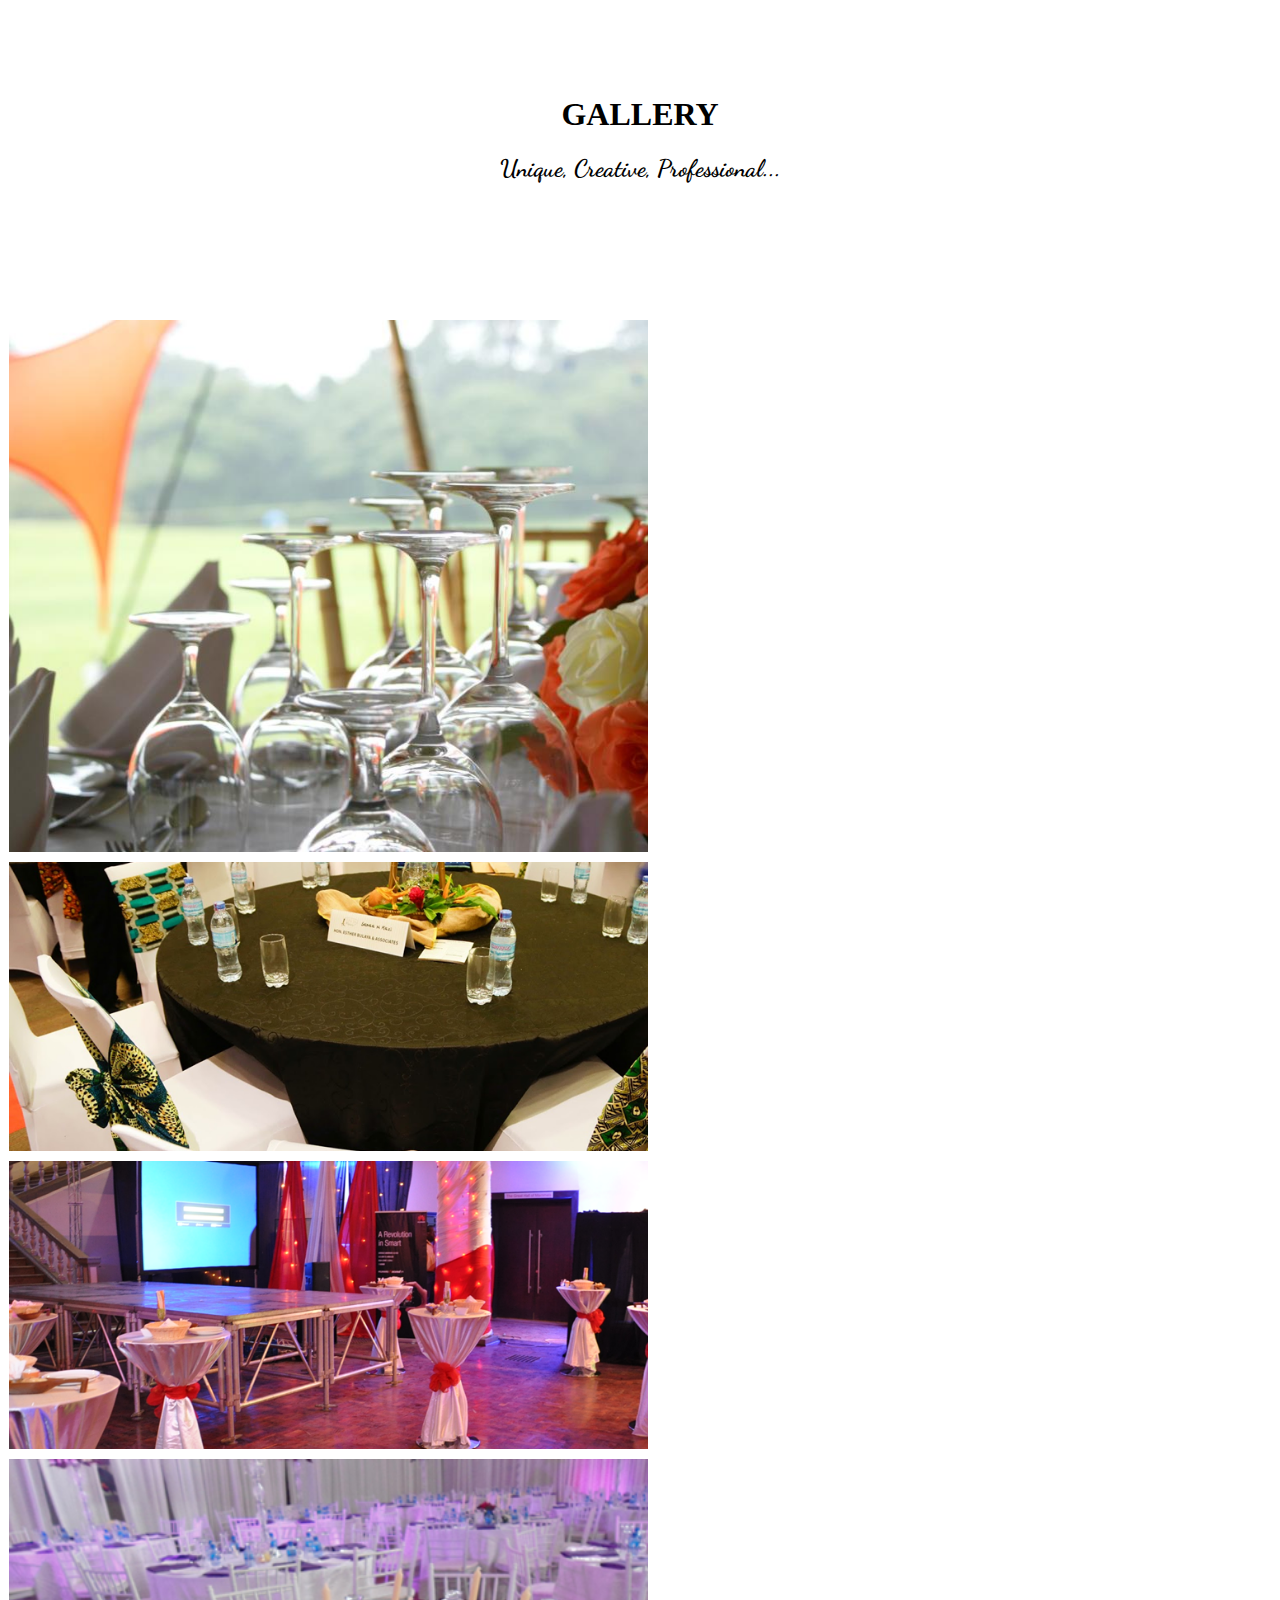
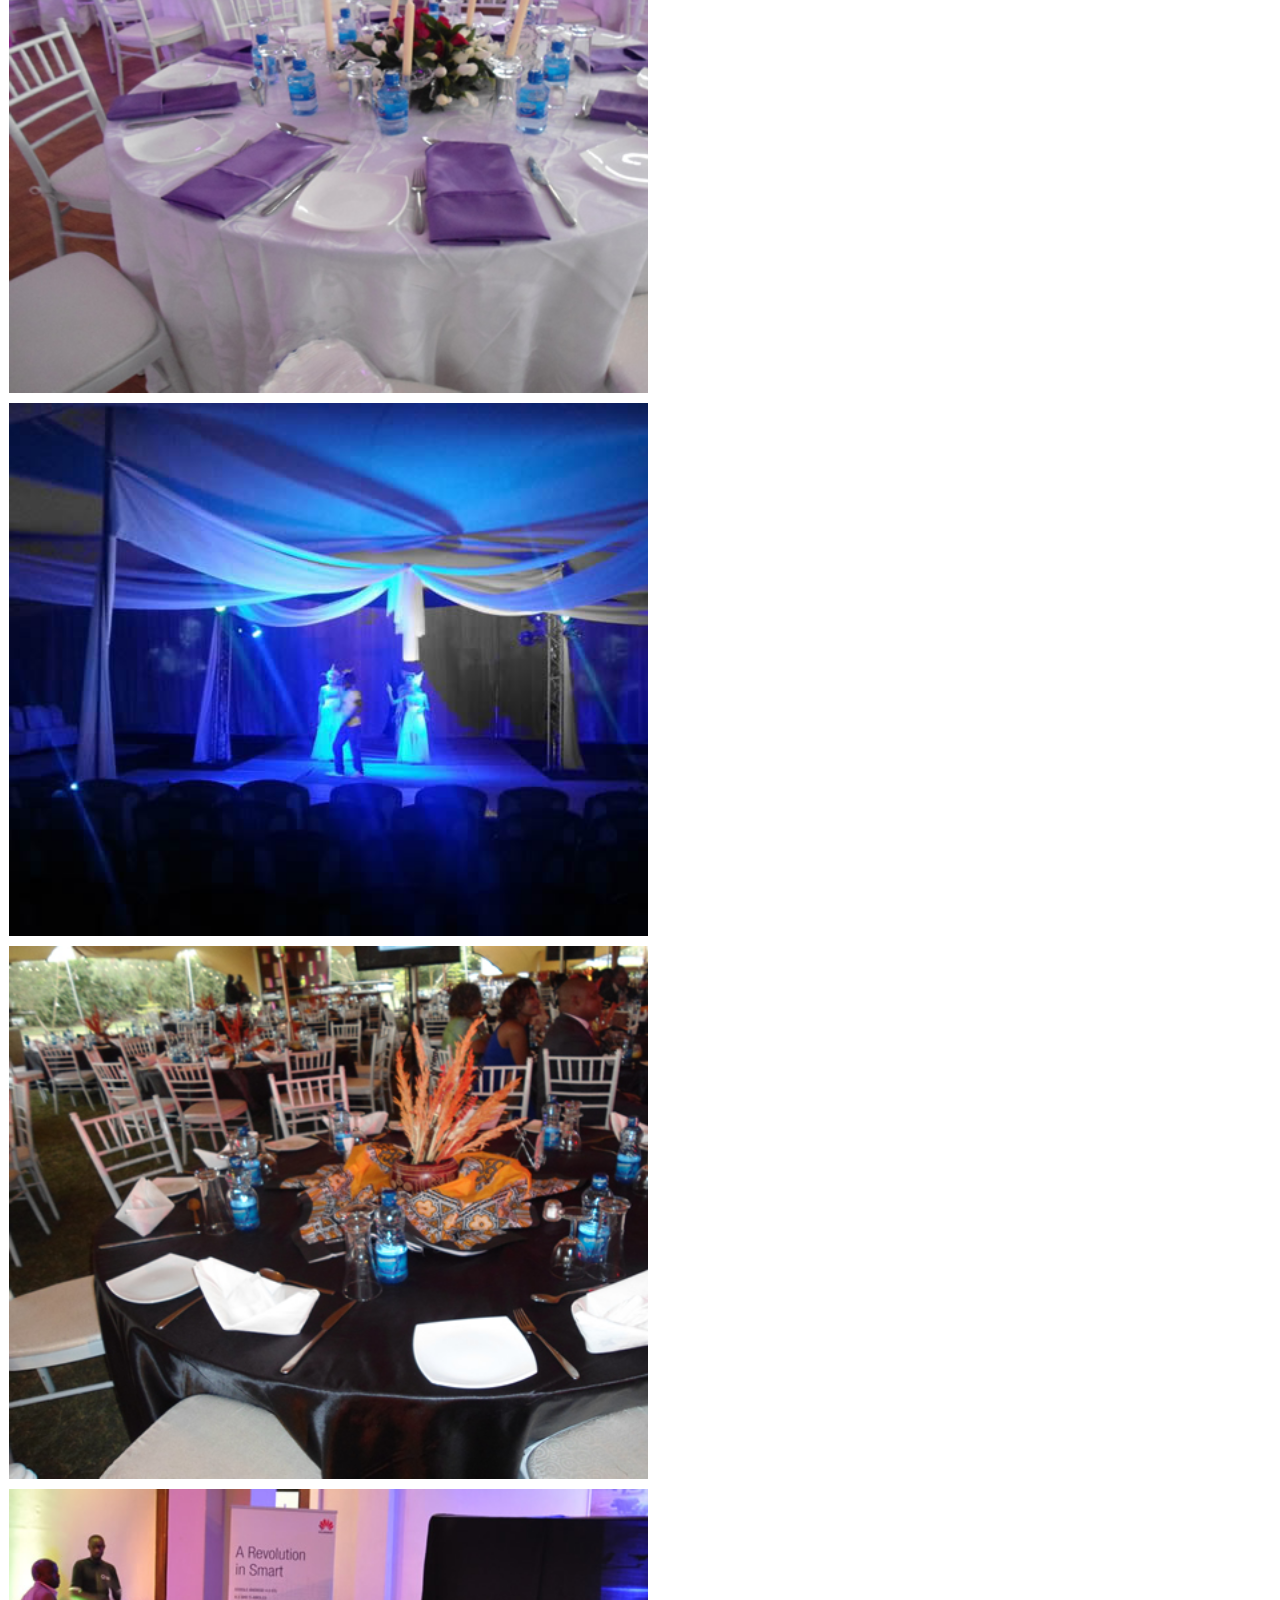
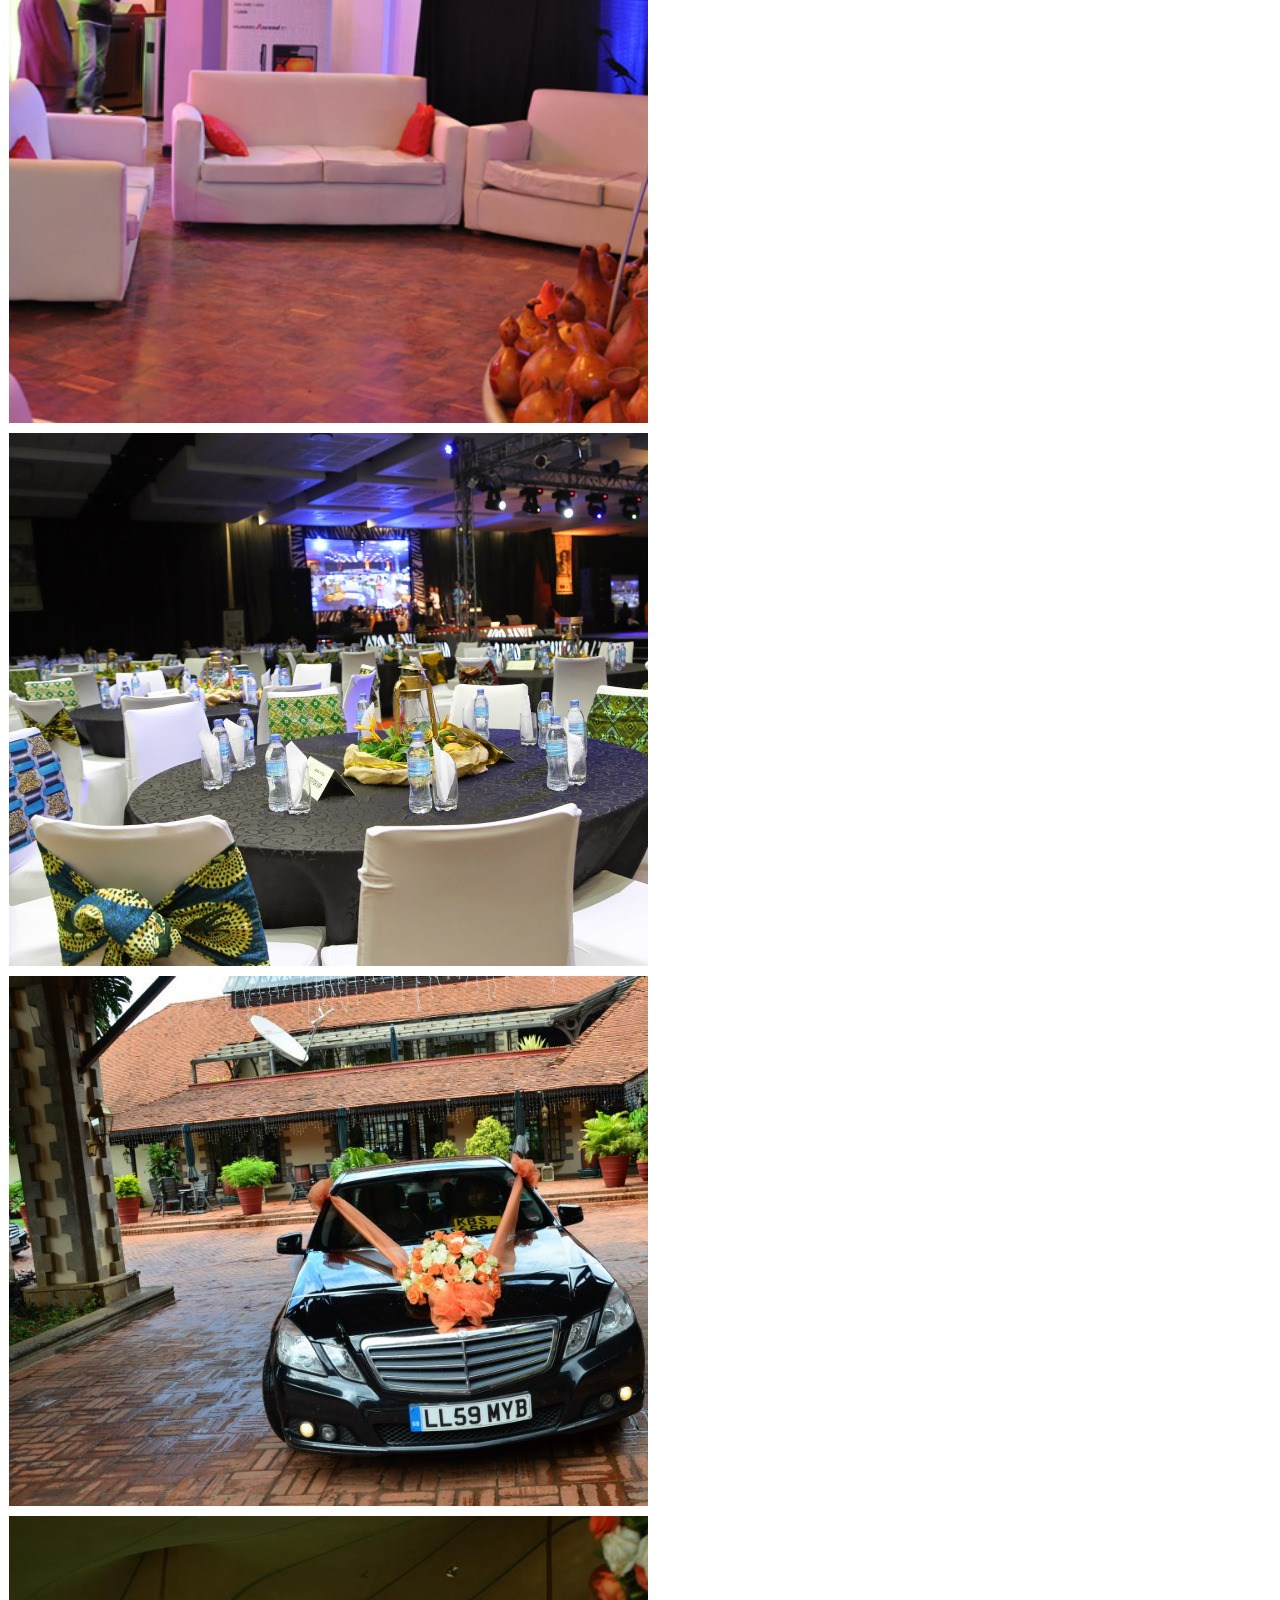
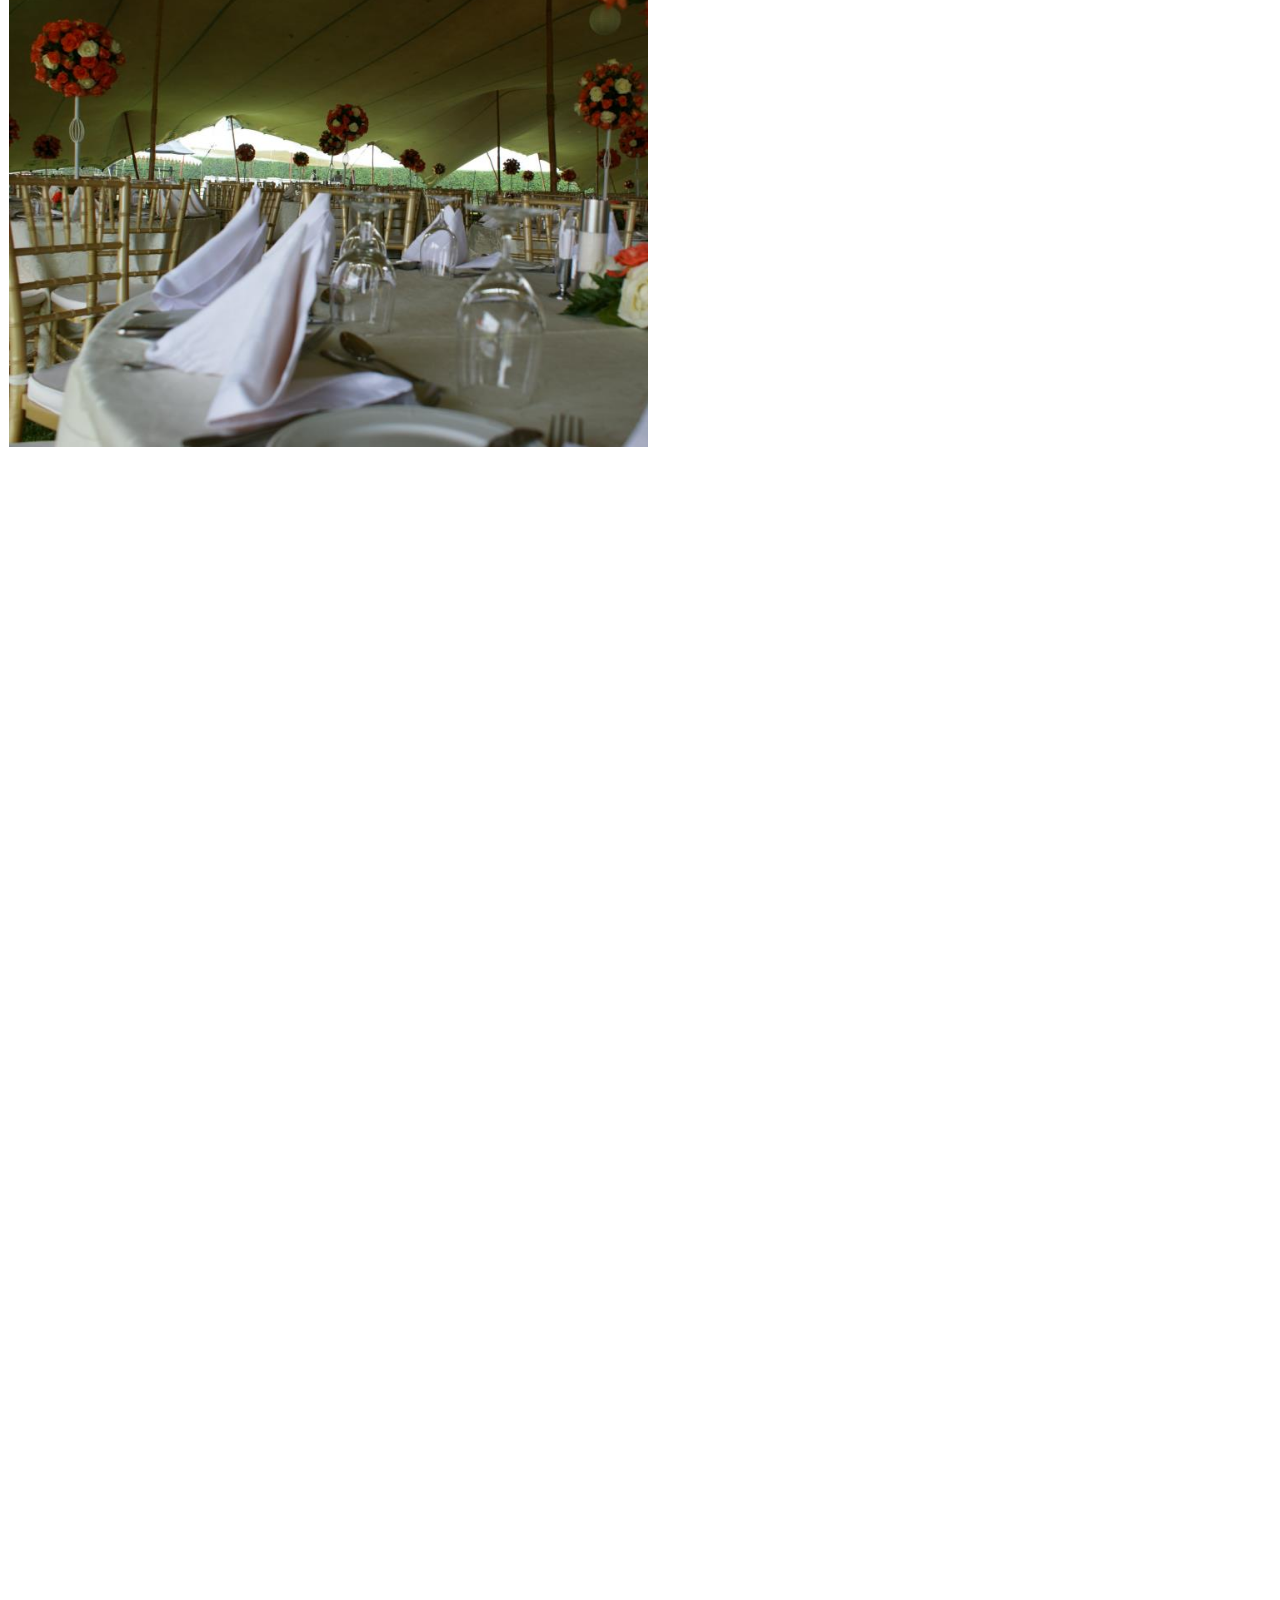
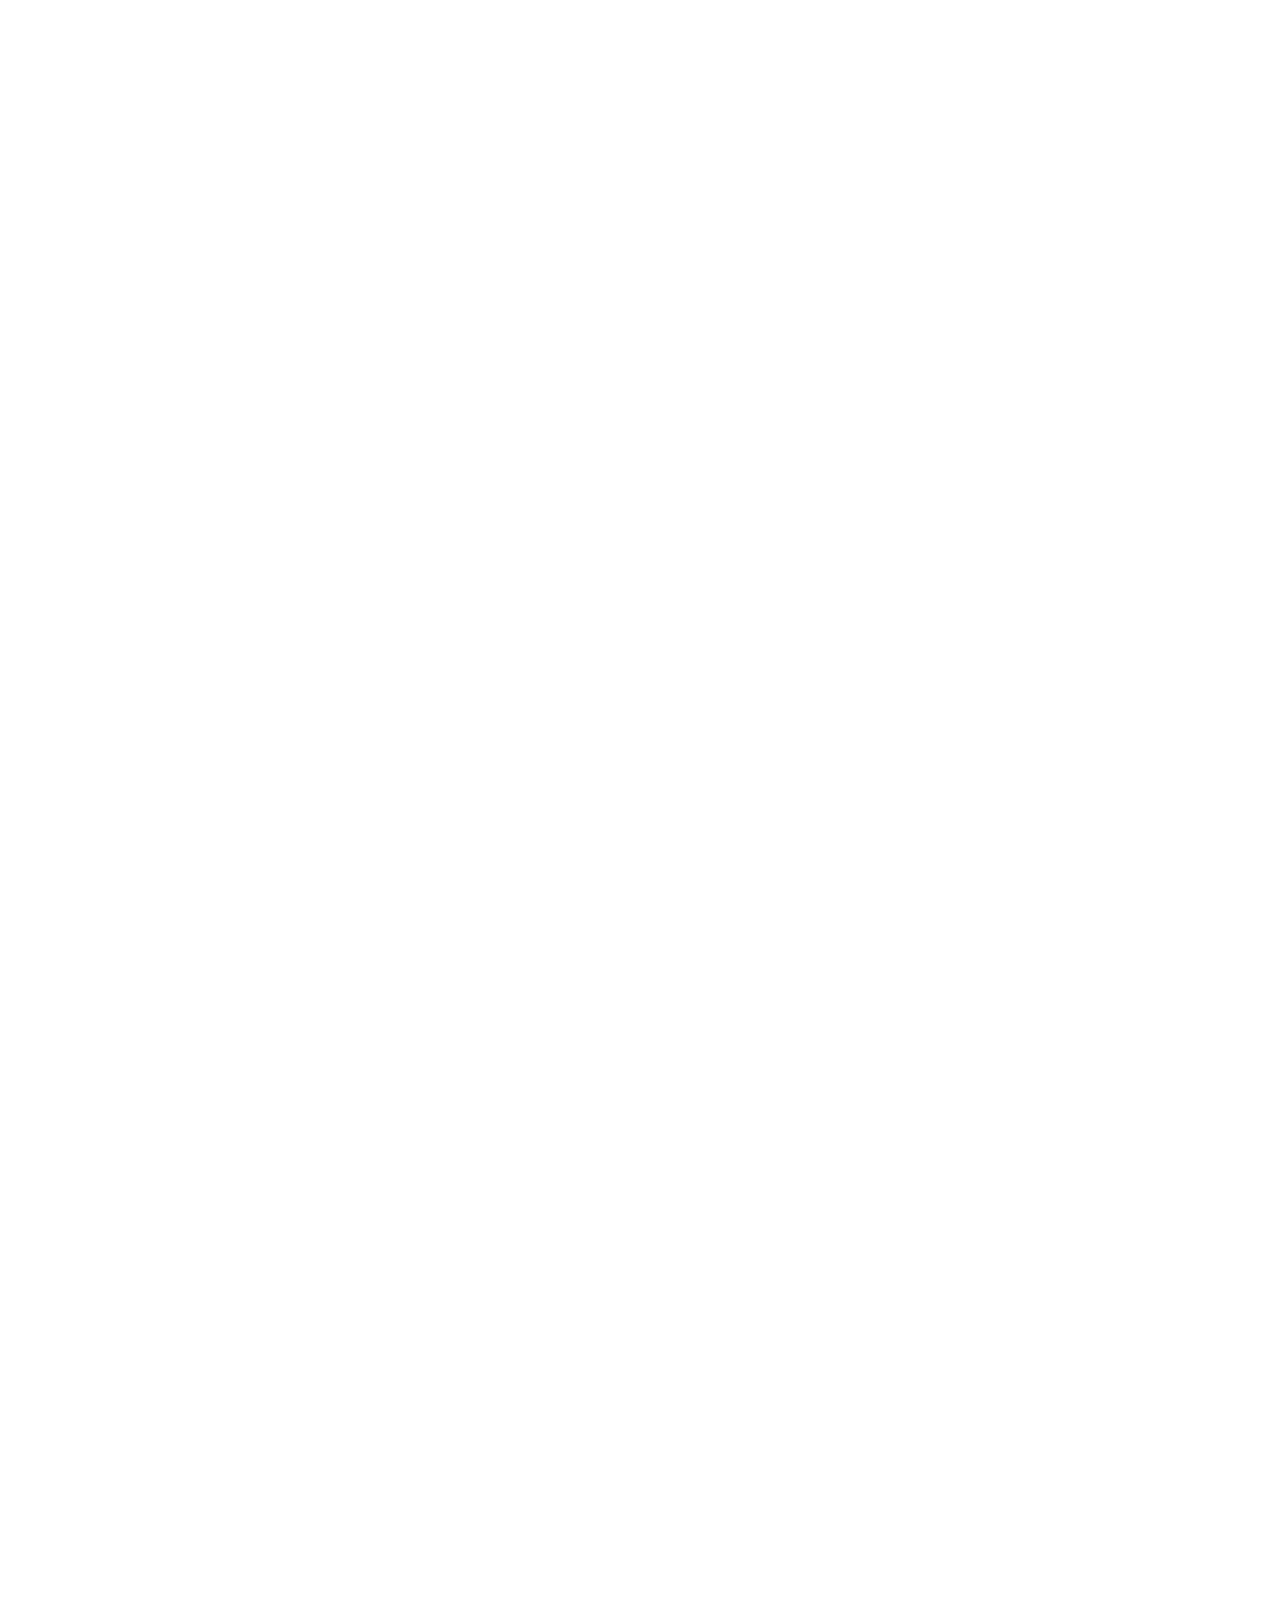
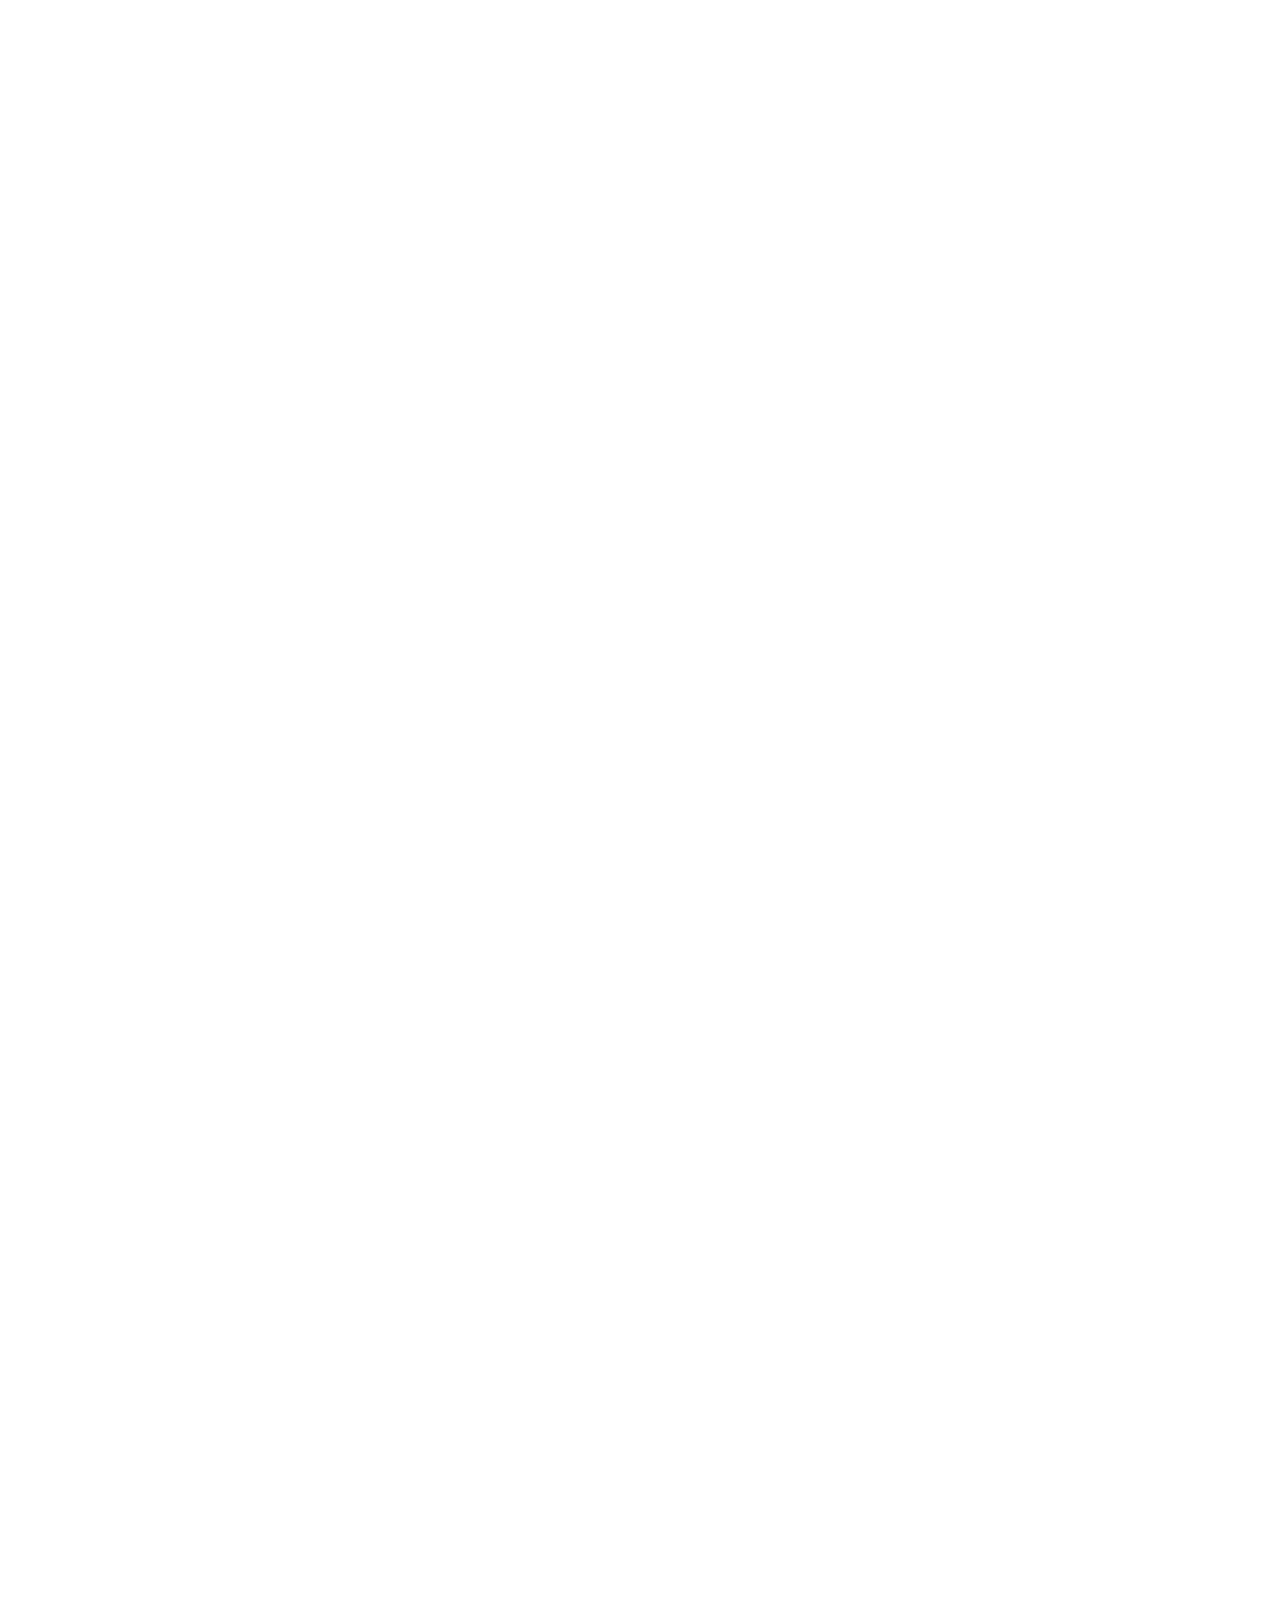
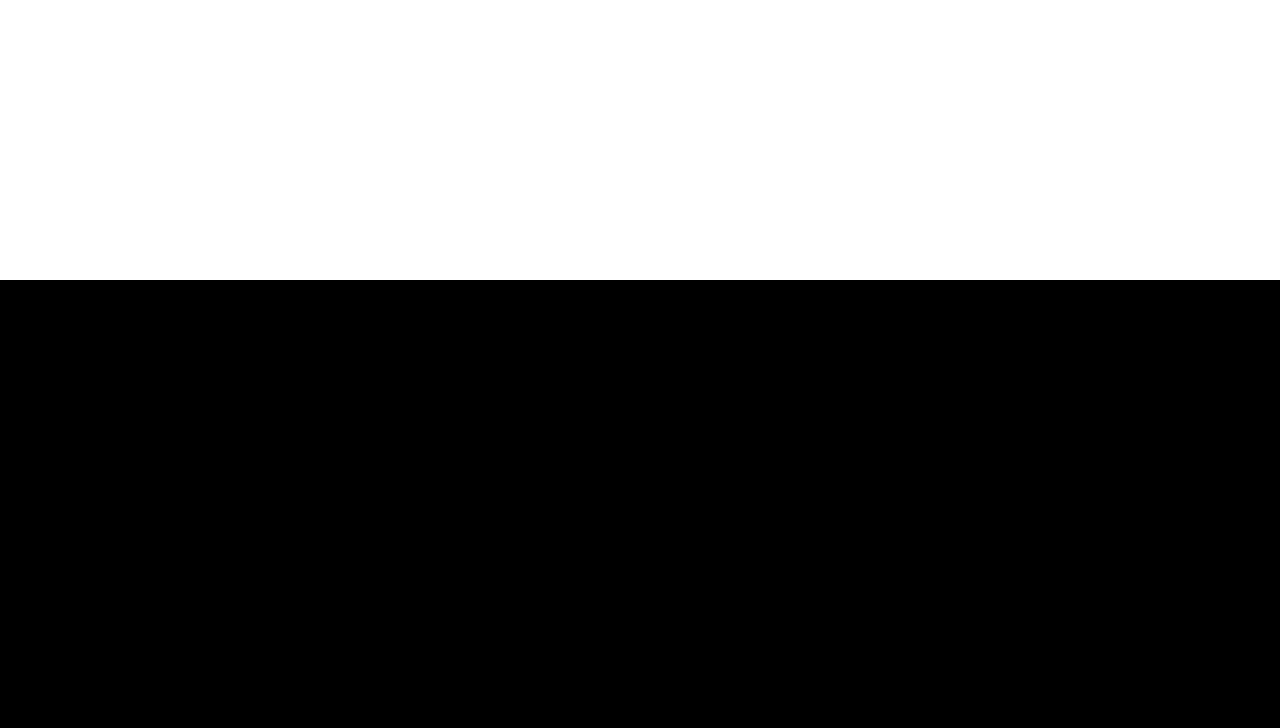
==== gallery.html @ 76fe51c3 "Updated the final website" ====
<!doctype html>
<html lang="en">

<head>
  <title>Greendot Events</title>
  <!-- Required meta tags -->
  <meta charset="utf-8">
  <meta name="viewport" content="width=device-width, initial-scale=1, shrink-to-fit=no">

  <link rel="shortcut icon" type="image/png" href="css/images/logo.png" />
  <!-- Bootstrap CSS -->
  <link rel="stylesheet" href="https://bootswatch.com/4/lux/bootstrap.min.css">
  <link rel="stylesheet" href="css/styles.css">
  <link rel="stylesheet" href="aos-master/dist/aos.css" />
  <link rel="stylesheet" href="css/animate.css">
  <link href="https://fonts.googleapis.com/css?family=Dancing+Script" rel="stylesheet">
  <link rel="stylesheet" href="css/dist/ekko-lightbox.css">


</head>

<body>


  <nav class="navbar navbar-dark bg-dark navbar-expand-lg navbar-dark fixed-top" id="mainNav">
      <div class="container">
        <a class="navbar-brand" href="#page-top">GREENDOT EVENTS</a>
        <button class="navbar-toggler navbar-toggler-right" type="button" data-toggle="collapse" data-target="#navbarResponsive" aria-controls="navbarResponsive" aria-expanded="false" aria-label="Toggle navigation">
          Menu
          <i class="fa fa-bars"></i>
        </button>
        <div class="collapse navbar-collapse" id="navbarResponsive">
          <ul class="navbar-nav text-uppercase ml-auto">
            <li class="nav-item">
              <a class="nav-link js-scroll-trigger" href="index.html">Home</a>
            </li>
            <li class="nav-item">
              <a class="nav-link js-scroll-trigger" href="services.html">Services</a>
            </li>
            <li class="nav-item active">
              <a class="nav-link js-scroll-trigger" href="gallery.html">Gallery</a>
            </li>
            <li class="nav-item">
              <a class="nav-link js-scroll-trigger" href="#contactinfo">Contact</a>
            </li>
          </ul>
        </div>
      </div>
    </nav>


  <!-- Use any element to open/show the overlay navigation menu -->



  <div id="gallery">
    <div class="container-fluid">
      <div class="row">
        <div class="col-md-12">
          <h1 class="display-3">GALLERY</h1>
          <h2 data-aos="fade-up" data-aos-duration="1500" class="subheading"><b>Unique, Creative, Professional...</b></h2>
        </div>

      </div>
      <div class="row">
        <div class="column" data-aos="fade-up-right" data-aos-duration="1100">
          <img src="css/images/q.jpg" data-remote="css/images/q.jpg" data-toggle="lightbox" data-gallery="mixedgallery">
          <img src="css/images/2.png" data-remote="css/images/2.png" data-toggle="lightbox" data-gallery="mixedgallery">
          <img src="css/images/3.png" data-remote="css/images/3.png" data-toggle="lightbox" data-gallery="mixedgallery">
          <img src="css/images/x.jpg" data-remote="css/images/x.jpg" data-toggle="lightbox" data-gallery="mixedgallery">
          <img src="css/images/f.jpg" data-remote="css/images/f.jpg" data-toggle="lightbox" data-gallery="mixedgallery">
          <img src="css/images/y.jpg" data-remote="css/images/y.jpg" data-toggle="lightbox" data-gallery="mixedgallery">
          <img src="css/images/z.jpg" data-remote="css/images/z.jpg" data-toggle="lightbox" data-gallery="mixedgallery">
          <img src="css/images/leso.jpg" data-remote="css/images/leso.jpg" data-toggle="lightbox" data-gallery="mixedgallery">
          <img src="css/images/r.jpg" data-remote="css/images/r.jpg" data-toggle="lightbox" data-gallery="mixedgallery">
          <img src="css/images/v.jpg" data-remote="css/images/v.jpg" data-toggle="lightbox" data-gallery="mixedgallery">
        </div>


        <div class="column" data-aos="fade-up-left" data-aos-duration="1100">
          <img src="css/images/4.png" data-remote="css/images/4.png" data-toggle="lightbox" data-gallery="mixedgallery">
          <img src="css/images/back4.jpg" data-remote="css/images/back4.jpg" data-toggle="lightbox" data-gallery="mixedgallery">
          <img src="css/images/o.jpg" class="" data-remote="css/images/o.jpg" data-toggle="lightbox" data-gallery="mixedgallery">
          <img src="css/images/g.jpg" class="" data-remote="css/images/g.jpg" data-toggle="lightbox" data-gallery="mixedgallery">
          <img src="css/images/j.jpg" data-remote="css/images/j.jpg" data-toggle="lightbox" data-gallery="mixedgallery"> <img src="css/images/w.jpg" alt="" class="" data-remote="css/images/w.jpg" data-toggle="lightbox" data-gallery="mixedgallery">
          <img src="css/images/d.jpg" class="" data-remote="css/images/d.jpg" data-toggle="lightbox" data-gallery="mixedgallery">
          <img src="css/images/p.jpg" alt="" class="" data-remote="css/images/p.jpg" data-toggle="lightbox" data-gallery="mixedgallery">
          <img src="css/images/e.jpg" data-remote="css/images/e.jpg" data-toggle="lightbox" data-gallery="mixedgallery">
        </div>
      </div>
    </div>


    <div class="container-fluid">
      <div class="row">
        <div class="col-md-12 col-sm-12 col-xs-12">
            <div class="text" id="contactinfo">
              <h3 data-aos="fade-right" data-aos-duration="1500">CONTACT US</h3>
              <div class="" data-aos="fade-up" data-aos-duration="1500">
              <p><a href="#">GREENDOTS EVENTS</a></p>
              <p>+254 732 823 375</p>
                <p>events@greendotevents.com</p>
                <p>Opposite Ngong Hills Hotel Milligram Suit 2</p>
            </div>
          </div>
        </div>
      </div>
    </div>
  </div>







  <!-- Optional JavaScript -->
  <!-- jQuery first, then Popper.js, then Bootstrap JS -->
  <script src="js/jquery-3.2.1.js"></script>
  <script src="https://cdnjs.cloudflare.com/ajax/libs/popper.js/1.12.3/umd/popper.min.js" integrity="sha384-vFJXuSJphROIrBnz7yo7oB41mKfc8JzQZiCq4NCceLEaO4IHwicKwpJf9c9IpFgh" crossorigin="anonymous"></script>
  <script src="https://maxcdn.bootstrapcdn.com/bootstrap/4.0.0-beta.2/js/bootstrap.min.js" integrity="sha384-alpBpkh1PFOepccYVYDB4do5UnbKysX5WZXm3XxPqe5iKTfUKjNkCk9SaVuEZflJ" crossorigin="anonymous"></script>
  <script src="aos-master/dist/aos.js"></script>
  <script src="css/dist/ekko-lightbox.min.js" charset="utf-8"></script>



  <script src="js/scripts.js" charset="utf-8"></script>
  <!--custom script file-->
</body>

</html>
---- css/styles.css ----
body {
  margin:0;
  background-color: white;
}
h1, h3 {
  font-weight: bold;
  color: black;
  text-align: center;
}
div{
  overflow: hidden;
  position: relative;
}


.container-fluid{
  margin: 0;
  padding: 0;
}

.subheading{
  color: #000;
  font-family: 'Dancing Script', cursive;
  text-transform: none;
  margin-bottom: 10%;
  text-align: center;
}

#home img{
  width: 30%;
  margin-bottom: 5%;
  margin-top: 5%;
}
.text{
  padding-top: 10%;
  padding-left: 10%;
  padding-right: 10%;
  margin-bottom: 5%;

}
.text p, .text a{
  color: black;
  font-family: 'Dancing Script', cursive;
  text-align: center;
  font-weight: 300;
  font-size: 20px;
  text-decoration: none;
  }

#home{
background-image: url("images/leso.jpg");
  background-size: cover;
  background-attachment: fixed;

  text-align: center;

}

#services1{
  background-image: url("images/v.jpg");
}

#gallery6{
  background-image: url("images/back3.jpg");
}
#gallery3{
  background-image: url("images/z.jpg");
}


#logos{
  background-color: white;

}

.container-fluid #contactinfo{
  background-color: black;
}

#gallery1{
  background-image: url("images/q.jpg");
}

.display-3{
  margin-top: 7.5%;
}

.companylogos{
  padding: 5% 0 5% 5%;
}
.companylogos img{
  width: 50%;
  display: block;
  margin-left: auto;
  margin-right: auto;
  margin-bottom: 2%;
  margin-top: 2.75%;
}



#contactinfo h3, #contactinfo p, #contactinfo a{
  color: white;

}
#contactinfo{
  margin-bottom: 0;
  padding-bottom: 5%;
}

.col-md-4, .col-md-6, .col-md-3, .col-md-5 , .col-md-7{
  padding: 0;
}
.demo1-bg {
  background-repeat: no-repeat;
  background-size: cover;
  background-attachment: fixed;
  background-position: center;
  height: 30.5em;
}

 .bg-dark{
  background-color: black !important;
}


/* Create four equal columns that sits next to each other */
.gallery{
  padding: 1.75%;
}
.column {
  flex: 50%;
  max-width: 50%;
  padding: 4px 4px 4px 4px;
  overflow-x: hidden;
}


.column img {
  margin: 5px;
  vertical-align: middle;
  width: 125%;
  cursor: pointer;
}

.column img:hover{
filter: grayscale(75%);
}


/* Responsive layout - makes a two column-layout instead of four columns */
@media (max-width: 800px) {
  .display-3{
    font-size: 60px;
  }

  .companylogos img{
    width: 25%;
  }
}

/* Responsive layout - makes the two columns stack on top of each other instead of next to each other */
@media (max-width: 600px) {
  body{
    overflow-x: hidden;
  }
  #home img{
    width: 60%;
  }
}
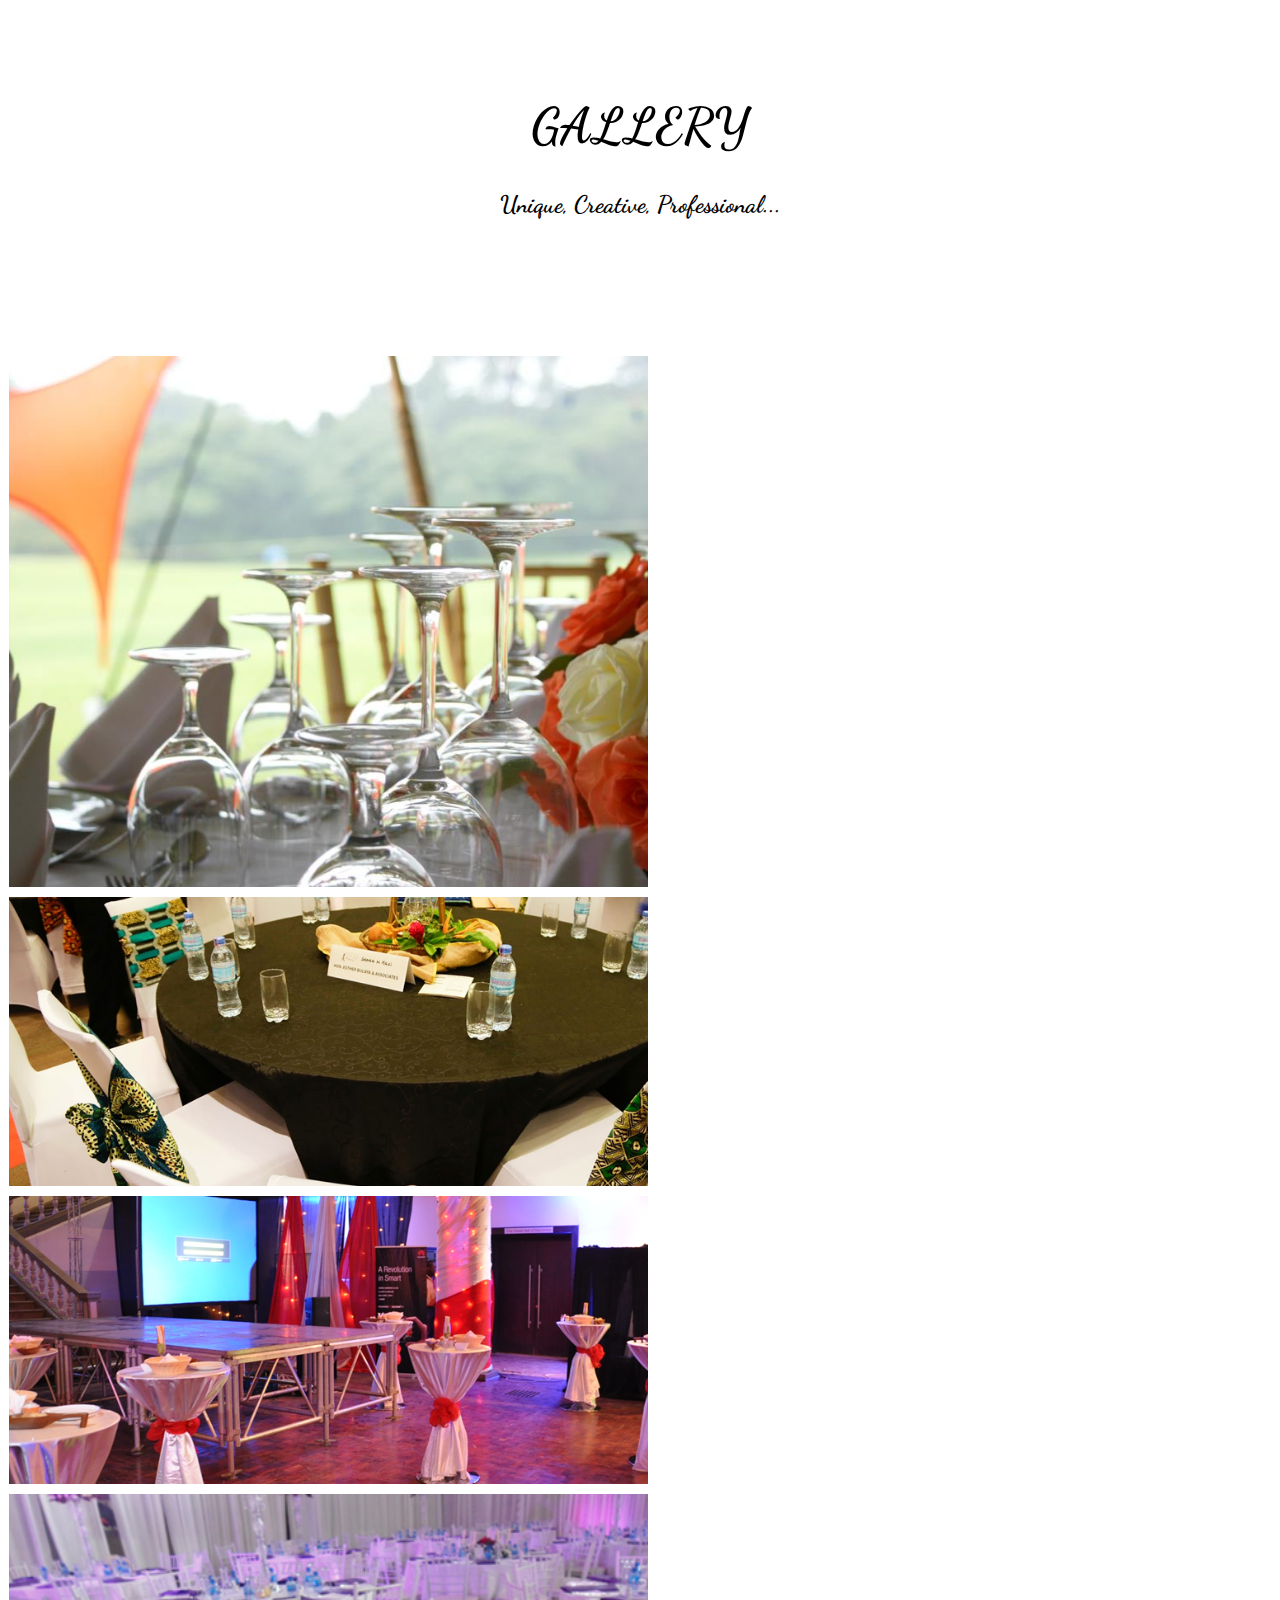
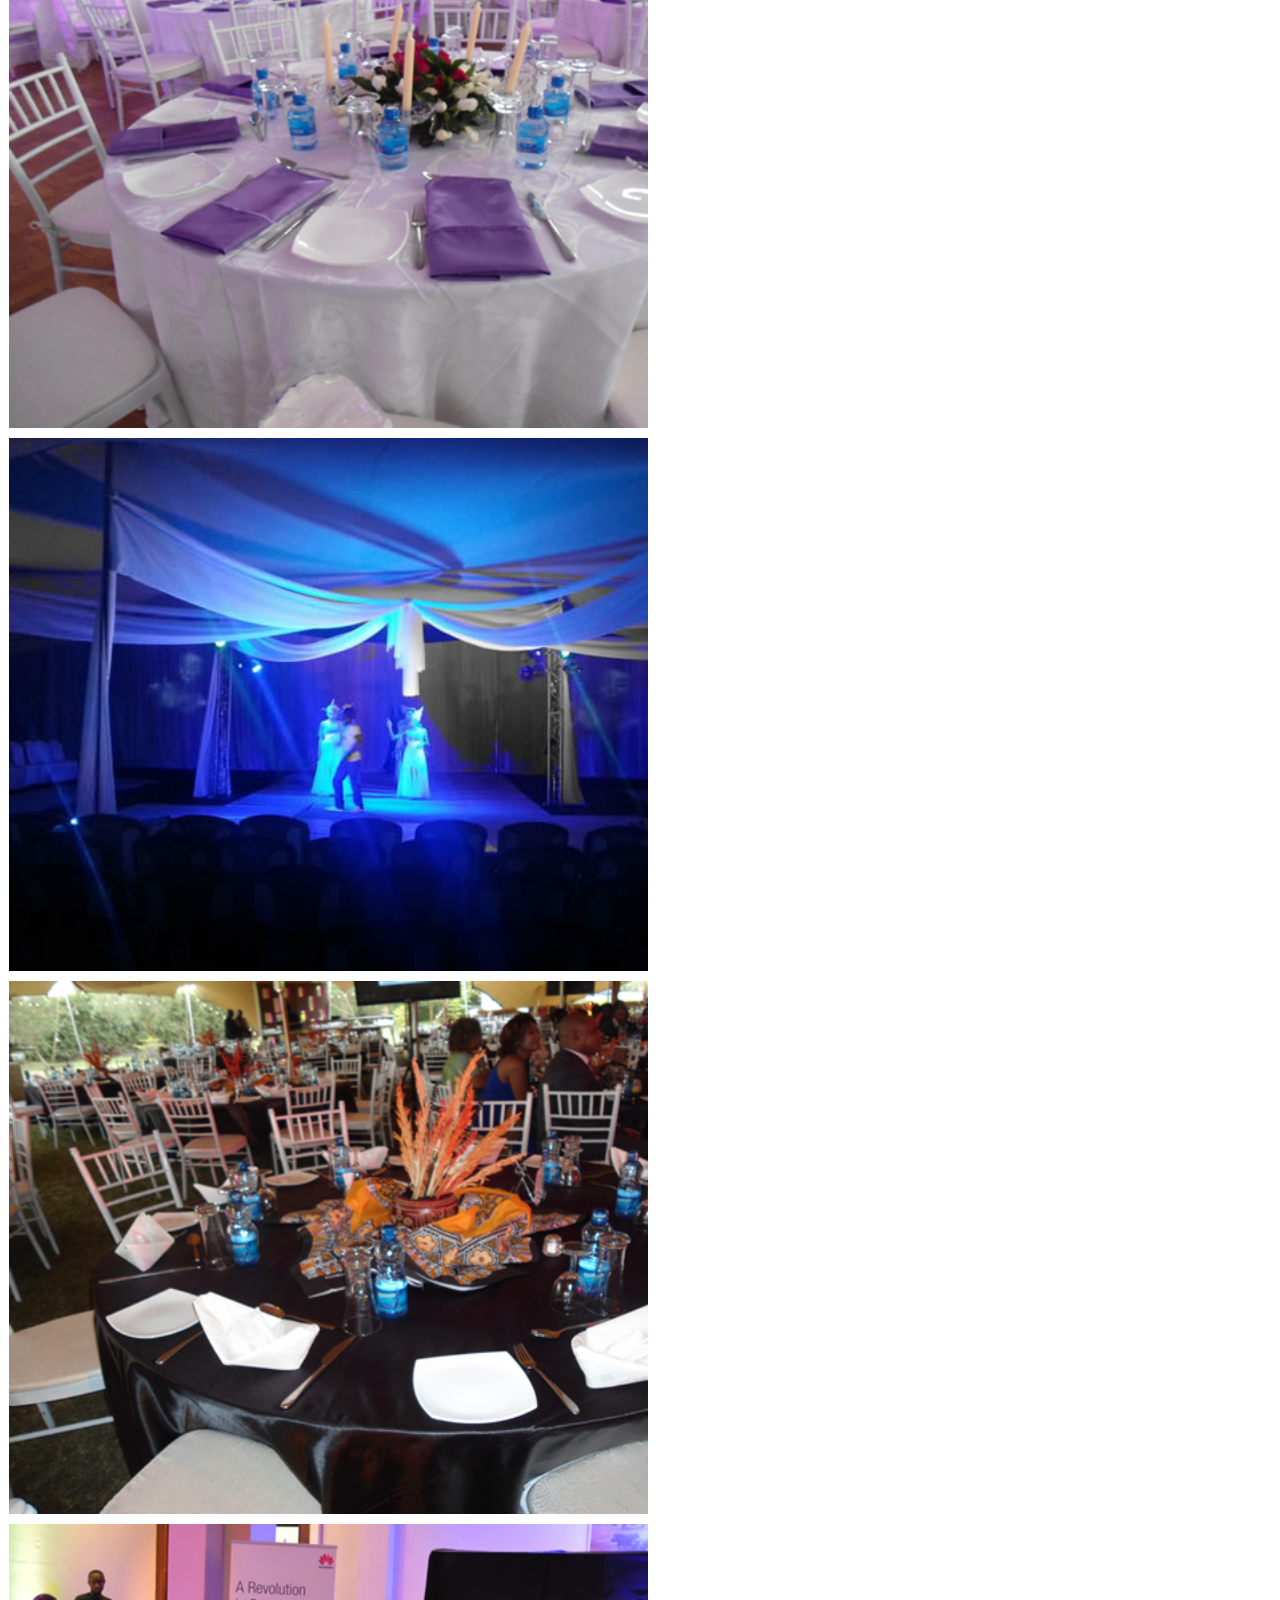
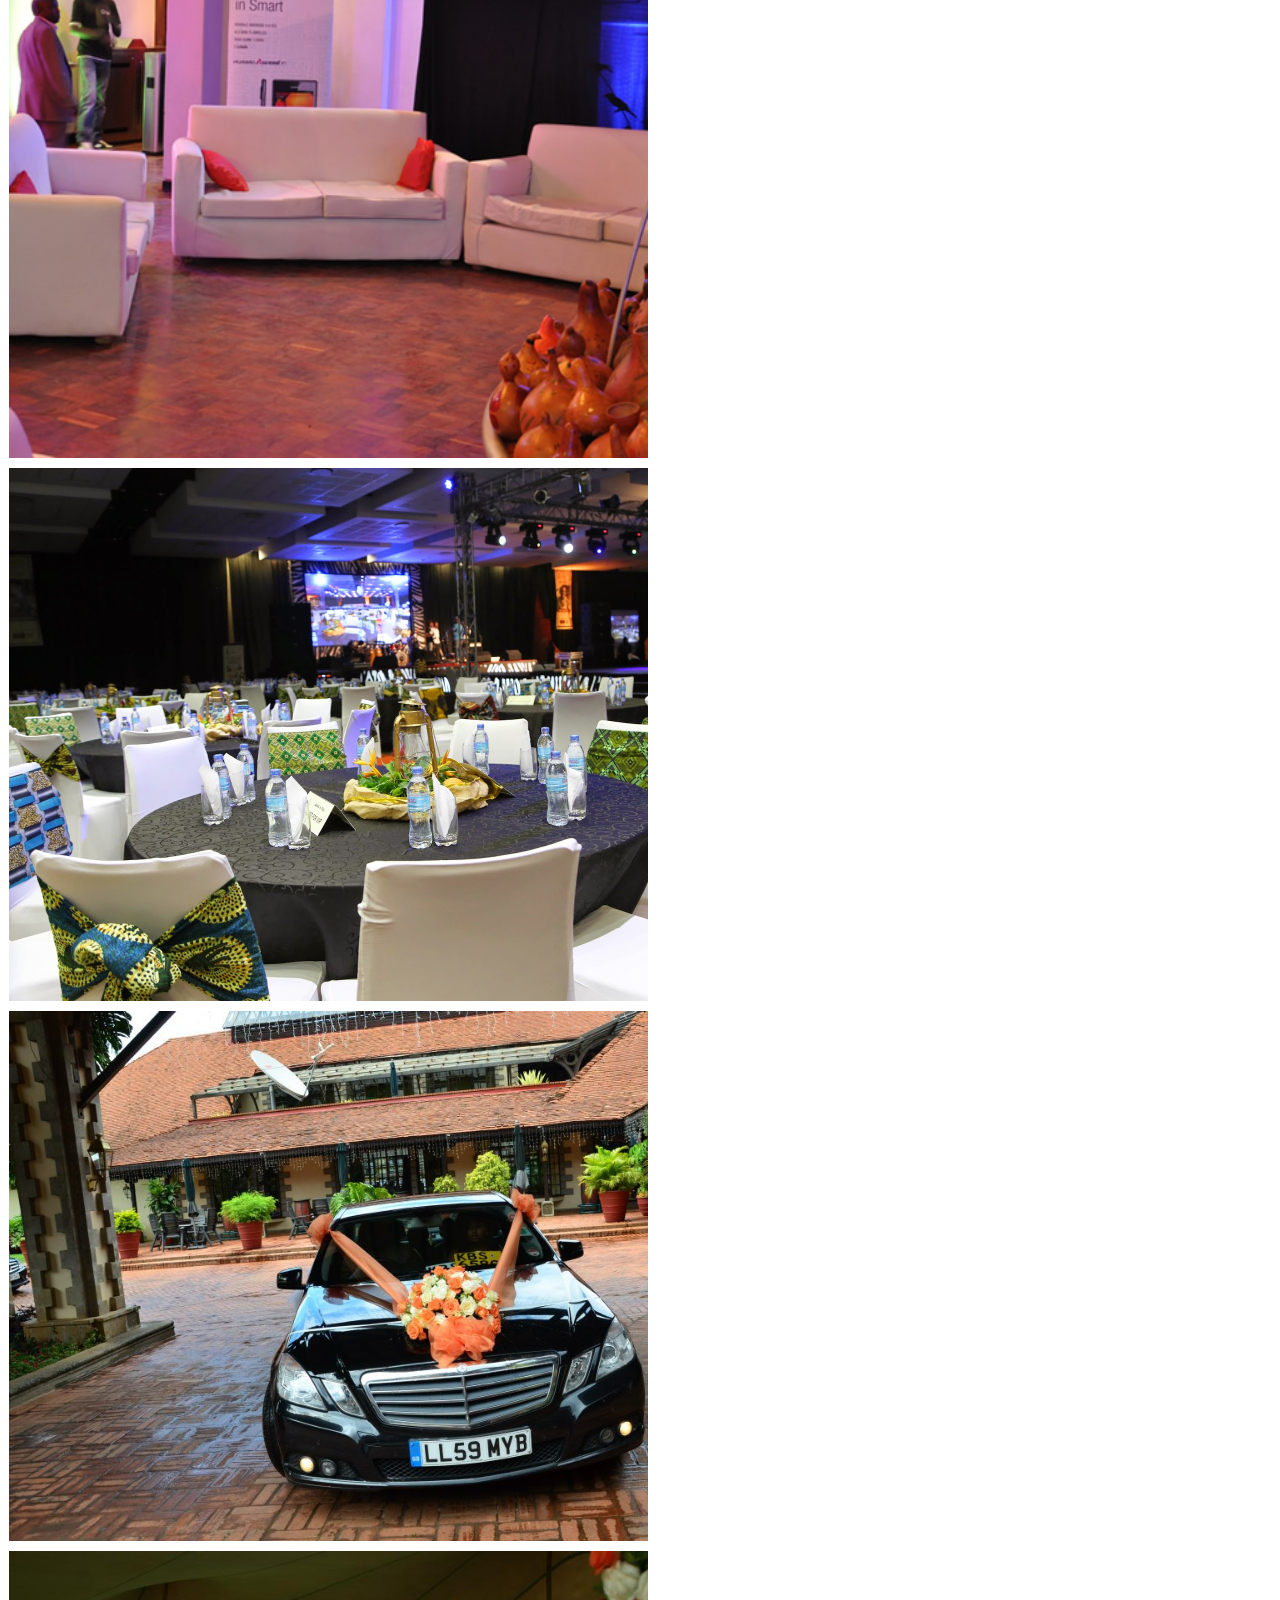
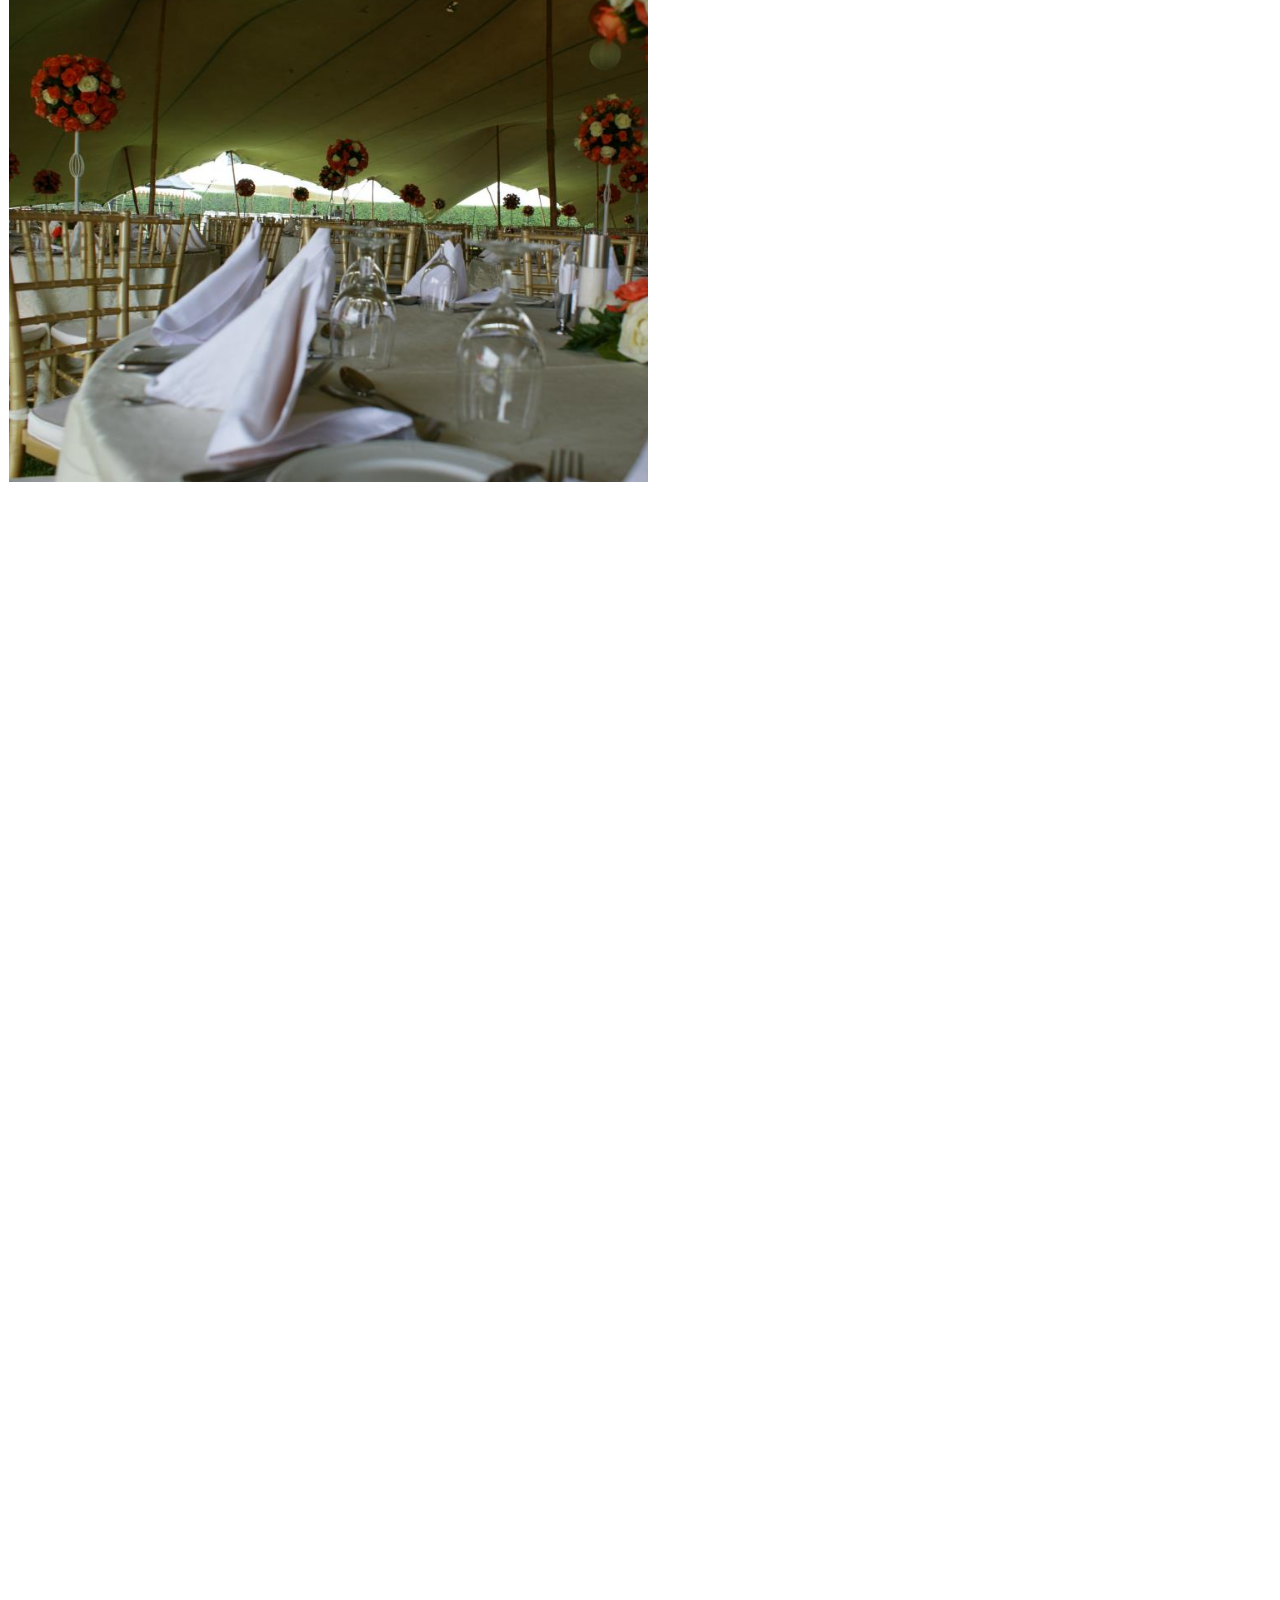
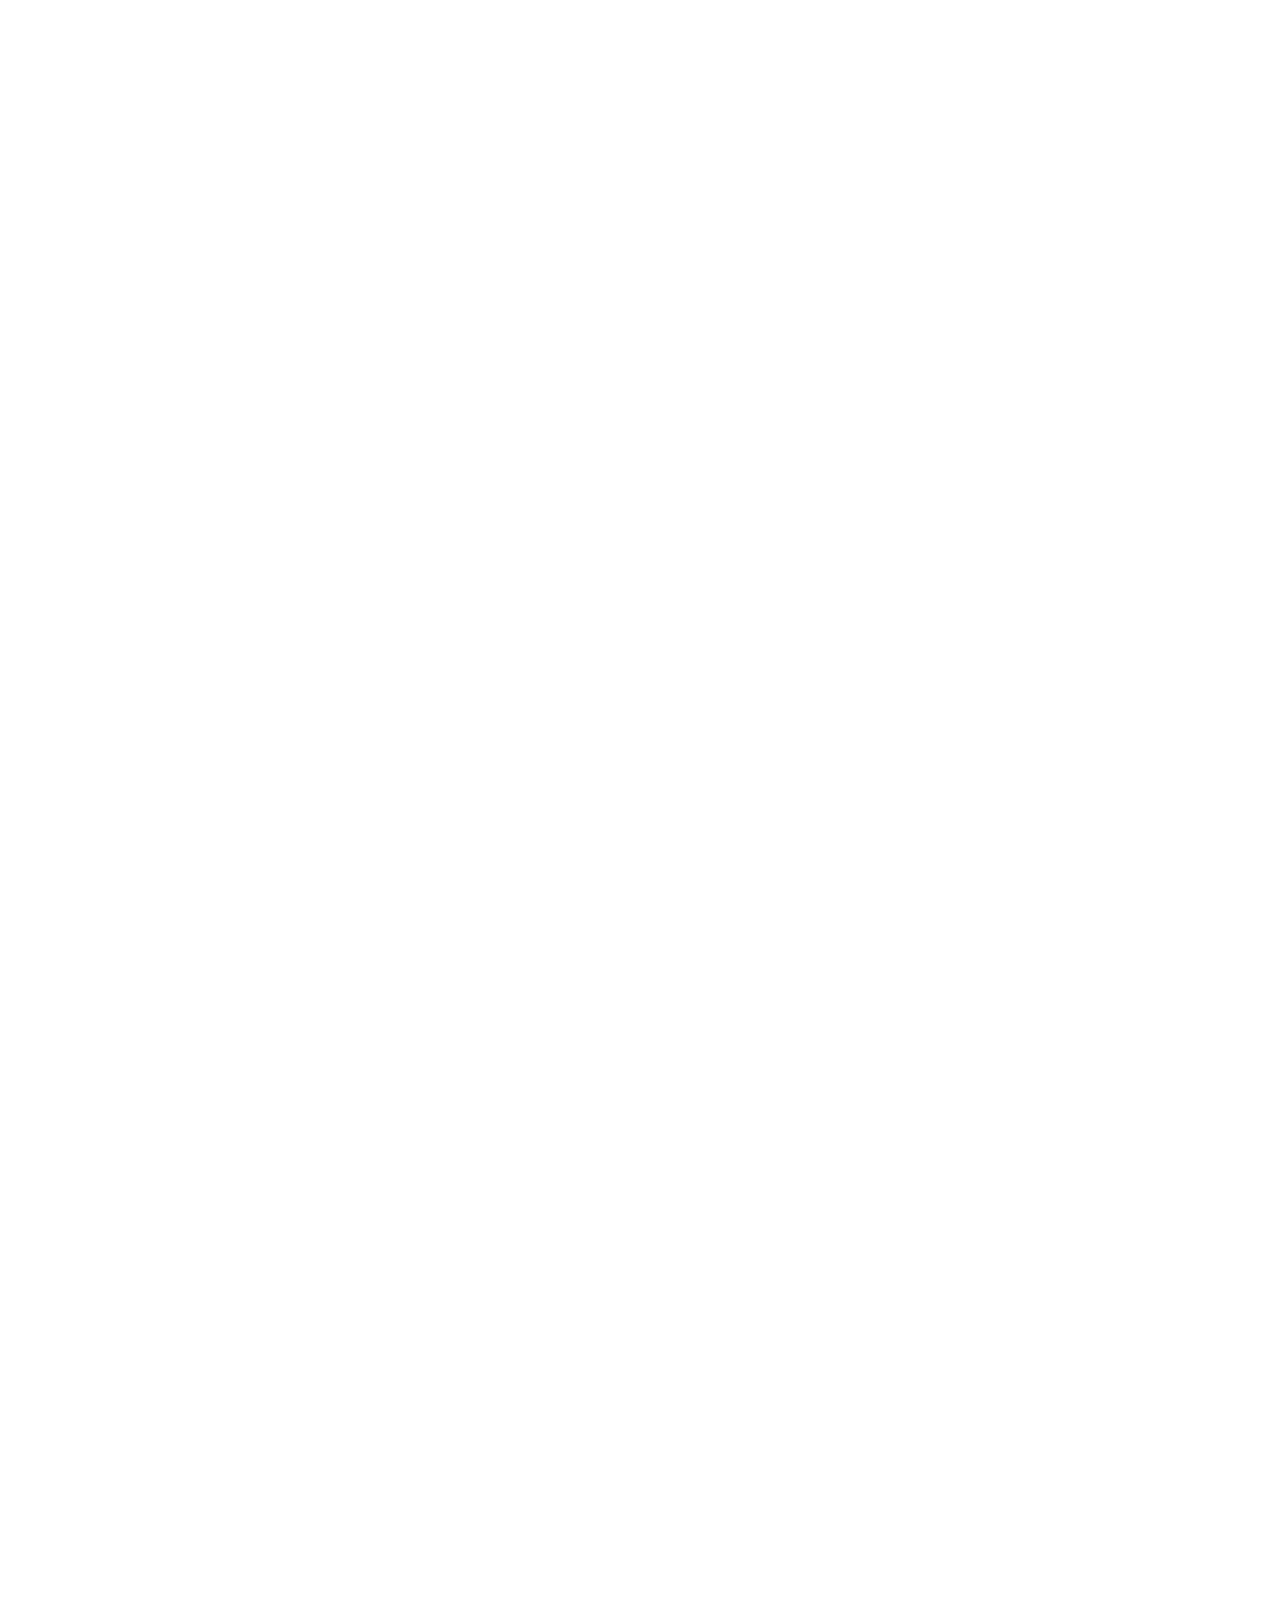
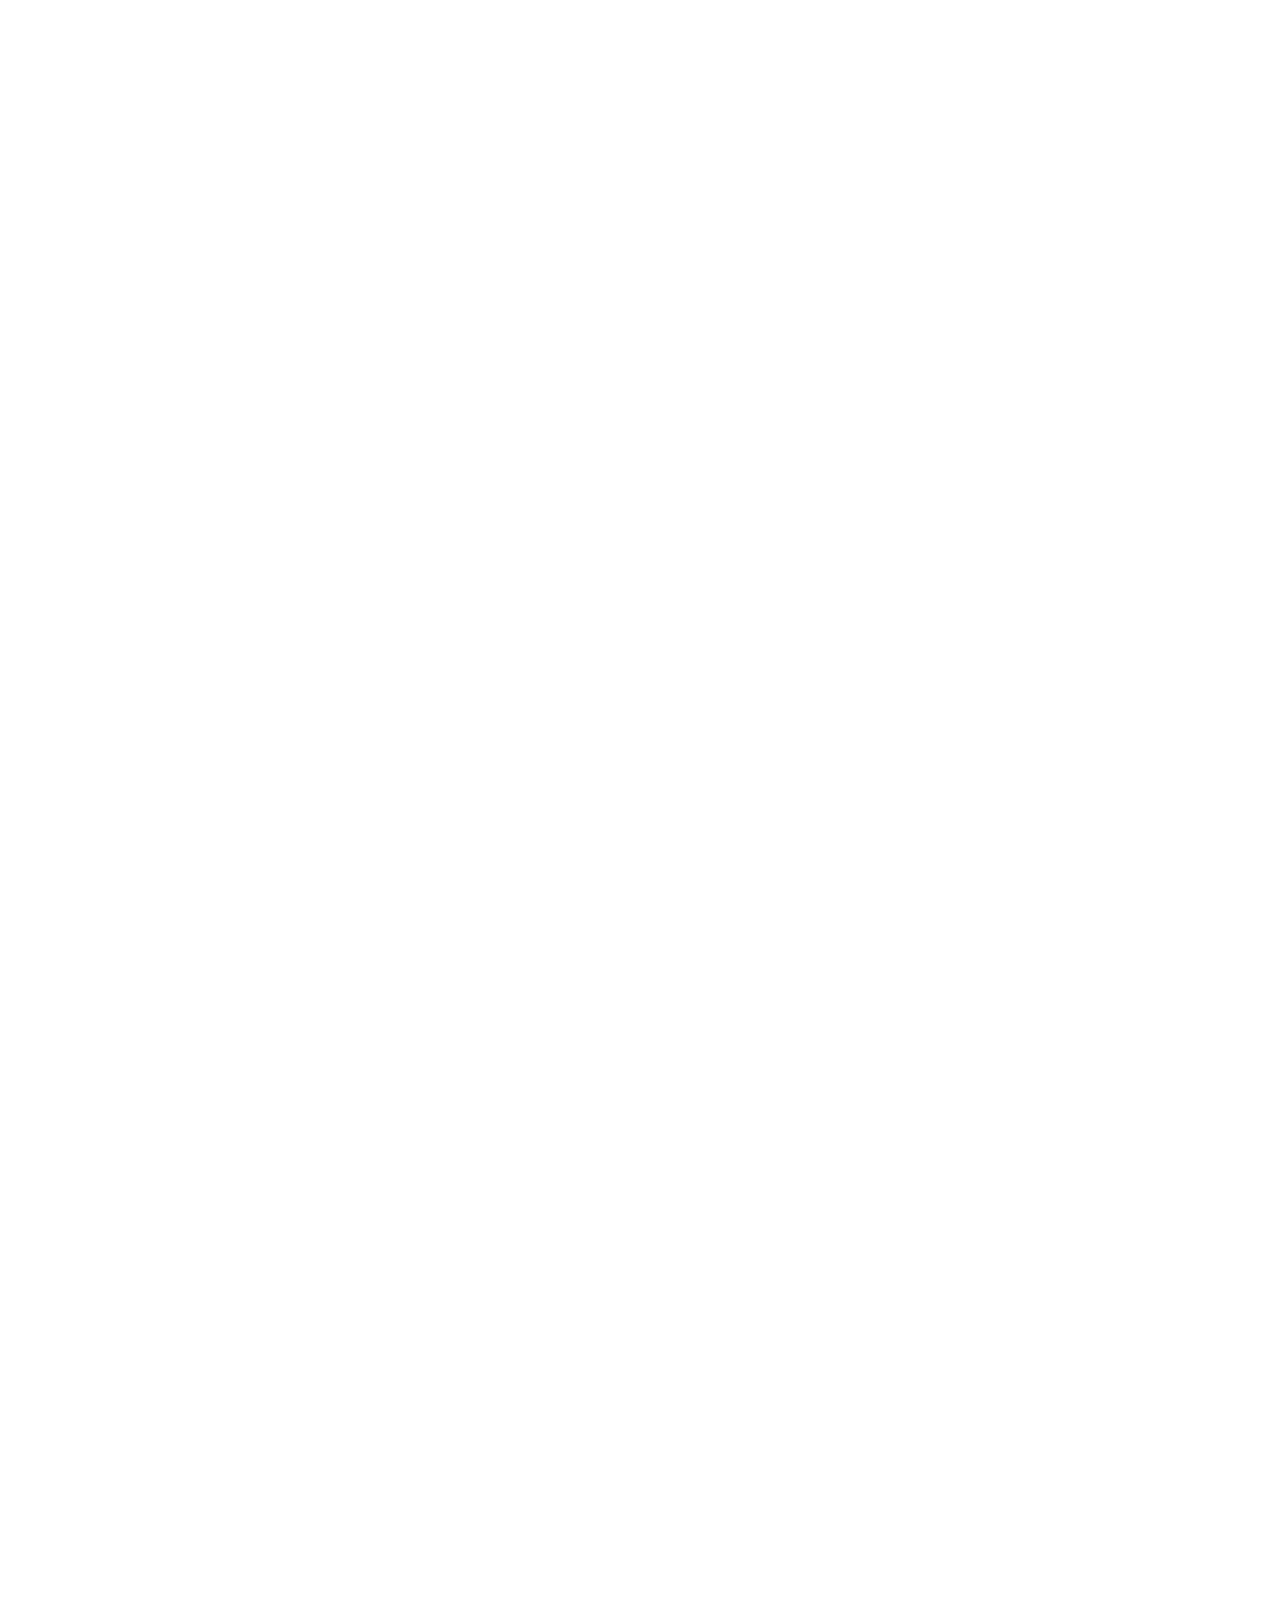
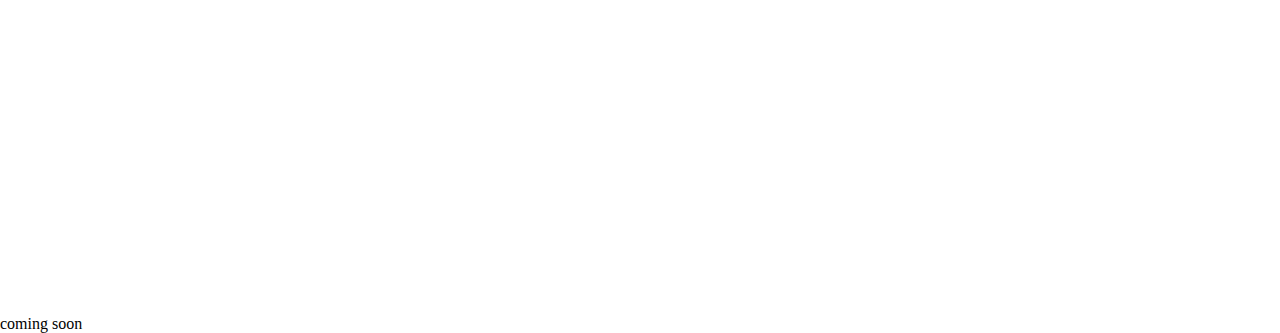
==== commit 9bbf88cf: "Reverted the theme from dark to white" ====
--- a/gallery.html
+++ b/gallery.html
@@ -24,7 +24,7 @@
 
   <nav class="navbar navbar-dark bg-dark navbar-expand-lg navbar-dark fixed-top" id="mainNav">
       <div class="container">
-        <a class="navbar-brand" href="#page-top">GREENDOT EVENTS</a>
+        <a class="navbar-brand" href="#page-top">Greendot Events</a>
         <button class="navbar-toggler navbar-toggler-right" type="button" data-toggle="collapse" data-target="#navbarResponsive" aria-controls="navbarResponsive" aria-expanded="false" aria-label="Toggle navigation">
           Menu
           <i class="fa fa-bars"></i>
@@ -41,7 +41,7 @@
               <a class="nav-link js-scroll-trigger" href="gallery.html">Gallery</a>
             </li>
             <li class="nav-item">
-              <a class="nav-link js-scroll-trigger" href="#contactinfo">Contact</a>
+              <a class="nav-link js-scroll-trigger" href="contact.html">Contact</a>
             </li>
           </ul>
         </div>
@@ -94,15 +94,7 @@
     <div class="container-fluid">
       <div class="row">
         <div class="col-md-12 col-sm-12 col-xs-12">
-            <div class="text" id="contactinfo">
-              <h3 data-aos="fade-right" data-aos-duration="1500">CONTACT US</h3>
-              <div class="" data-aos="fade-up" data-aos-duration="1500">
-              <p><a href="#">GREENDOTS EVENTS</a></p>
-              <p>+254 732 823 375</p>
-                <p>events@greendotevents.com</p>
-                <p>Opposite Ngong Hills Hotel Milligram Suit 2</p>
-            </div>
-          </div>
+            coming soon
         </div>
       </div>
     </div>
--- a/css/styles.css
+++ b/css/styles.css
@@ -1,17 +1,23 @@
 body {
   margin:0;
-  background-color: white;
+  background-color: White;
 }
 h1, h3 {
   font-weight: bold;
   color: black;
   text-align: center;
+  font-family: 'Dancing Script', cursive;
+  font-size: 50px;
+  text-transform: none;
 }
 div{
   overflow: hidden;
   position: relative;
 }
 
+div.logo.aos-init.aos-animate{
+  opacity: 0.85;
+}
 
 .container-fluid{
   margin: 0;
@@ -19,18 +25,27 @@
 }
 
 .subheading{
-  color: #000;
   font-family: 'Dancing Script', cursive;
   text-transform: none;
   margin-bottom: 10%;
   text-align: center;
 }
 
-#home img{
-  width: 30%;
-  margin-bottom: 5%;
-  margin-top: 5%;
+.logo{
+  background-color:black;
+  background-blend-mode: lighten;
+  width: 400px;
+  margin: 0 auto;
 }
+.logo img{
+  width: 100%;
+}
+a.navbar-brand{
+  font-family: 'Dancing Script', cursive;
+  text-transform: none;
+}
+
+
 .text{
   padding-top: 10%;
   padding-left: 10%;
@@ -40,10 +55,10 @@
 }
 .text p, .text a{
   color: black;
-  font-family: 'Dancing Script', cursive;
+
   text-align: center;
   font-weight: 300;
-  font-size: 20px;
+  font-size: 22.5px;
   text-decoration: none;
   }
 
@@ -51,9 +66,14 @@
 background-image: url("images/leso.jpg");
   background-size: cover;
   background-attachment: fixed;
+  text-align: center;
+  padding: 5%;
 
-  text-align: center;
+}
 
+#welcome div.logo{
+  display: inline;
+  float: right;
 }
 
 #services1{
@@ -75,6 +95,7 @@
 
 .container-fluid #contactinfo{
   background-color: black;
+  height: 100vh;
 }
 
 #gallery1{
@@ -87,9 +108,10 @@
 
 .companylogos{
   padding: 5% 0 5% 5%;
+  background-color: white;
 }
 .companylogos img{
-  width: 50%;
+  width: 60%;
   display: block;
   margin-left: auto;
   margin-right: auto;
@@ -117,6 +139,7 @@
   background-attachment: fixed;
   background-position: center;
   height: 30.5em;
+
 }
 
  .bg-dark{
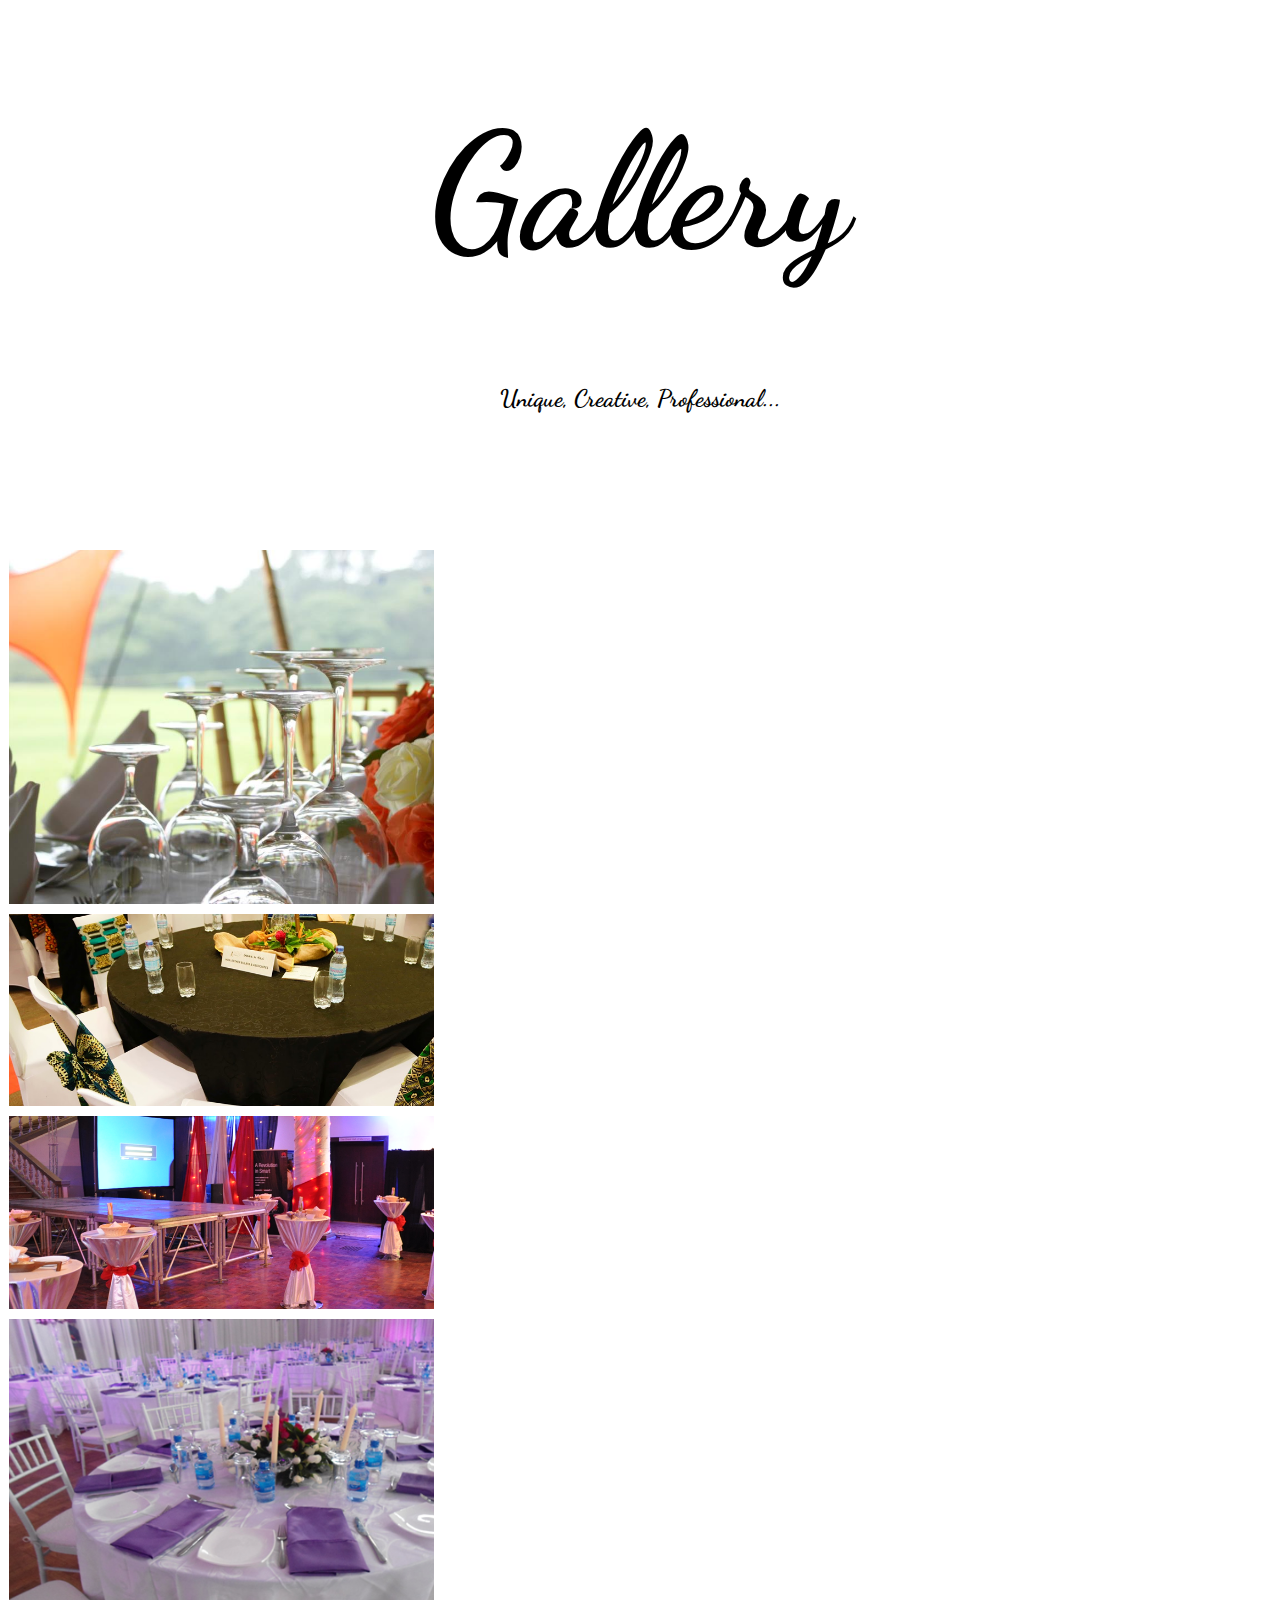
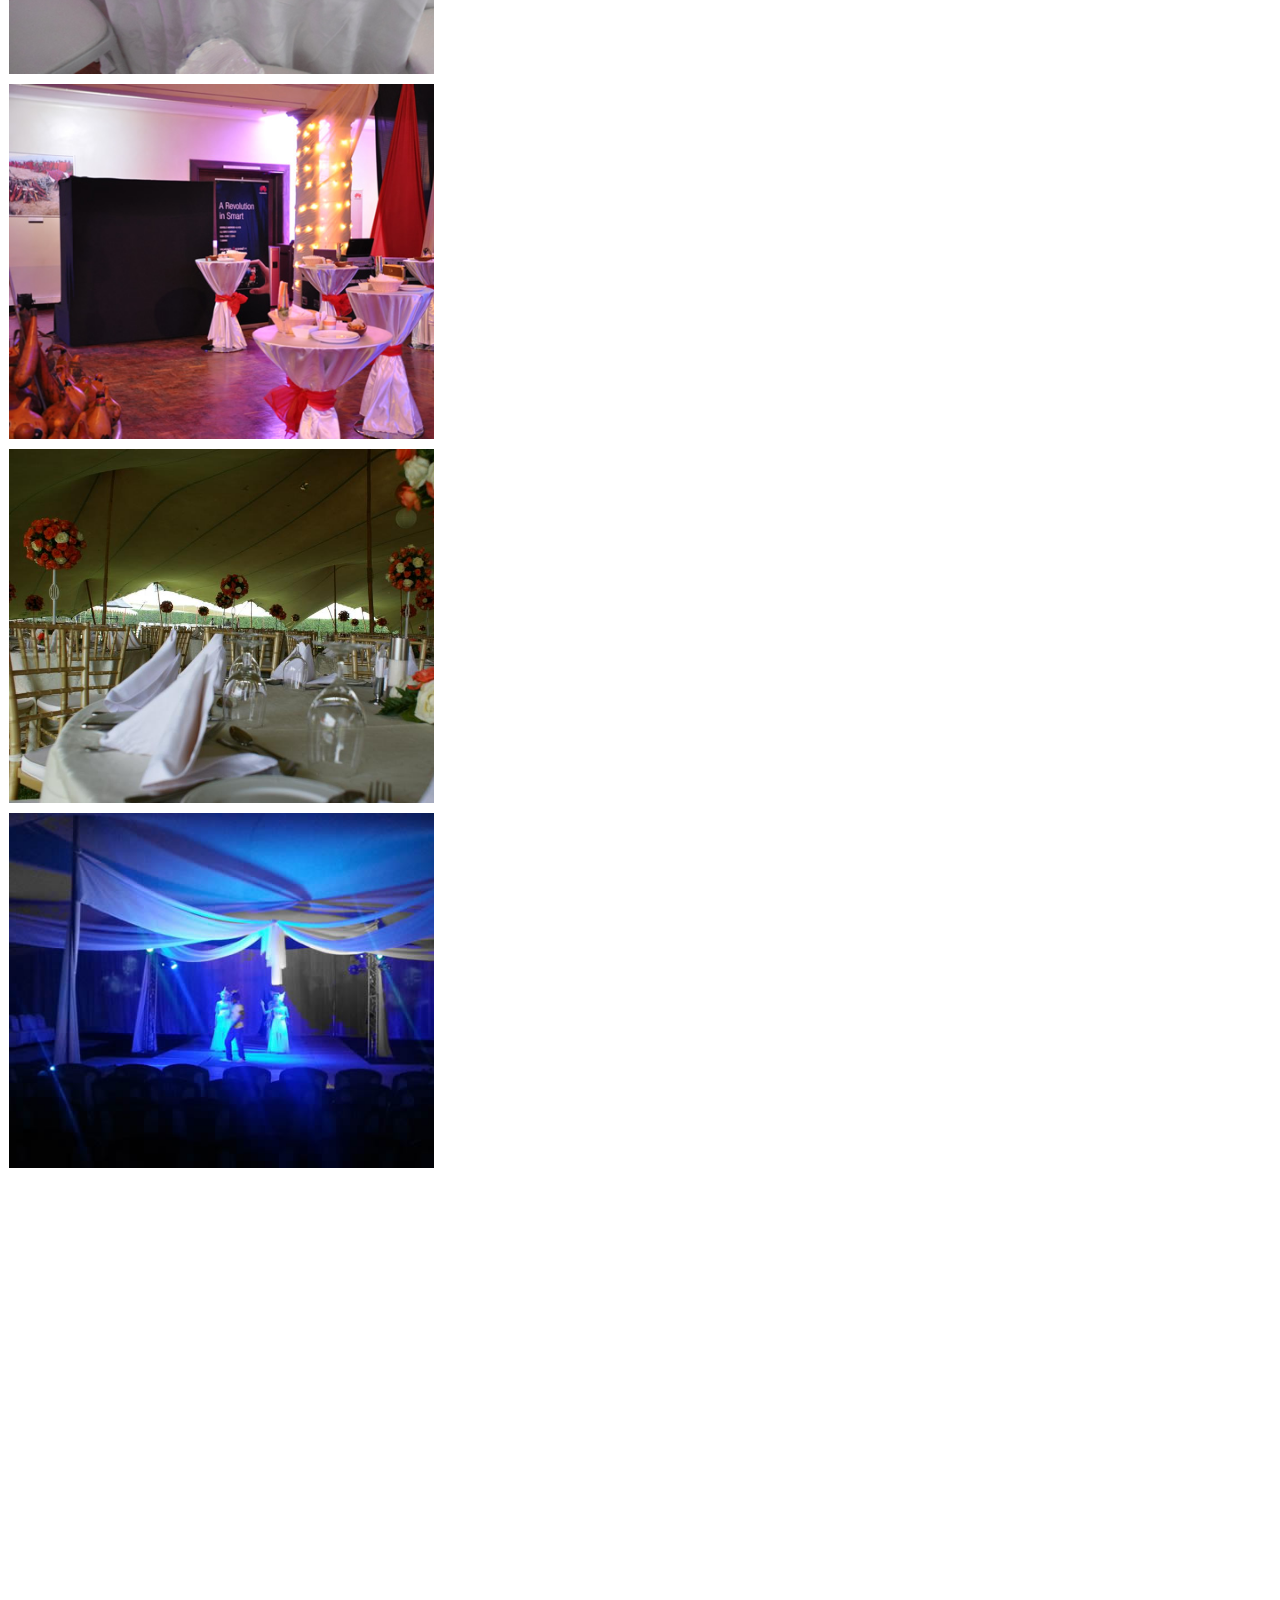
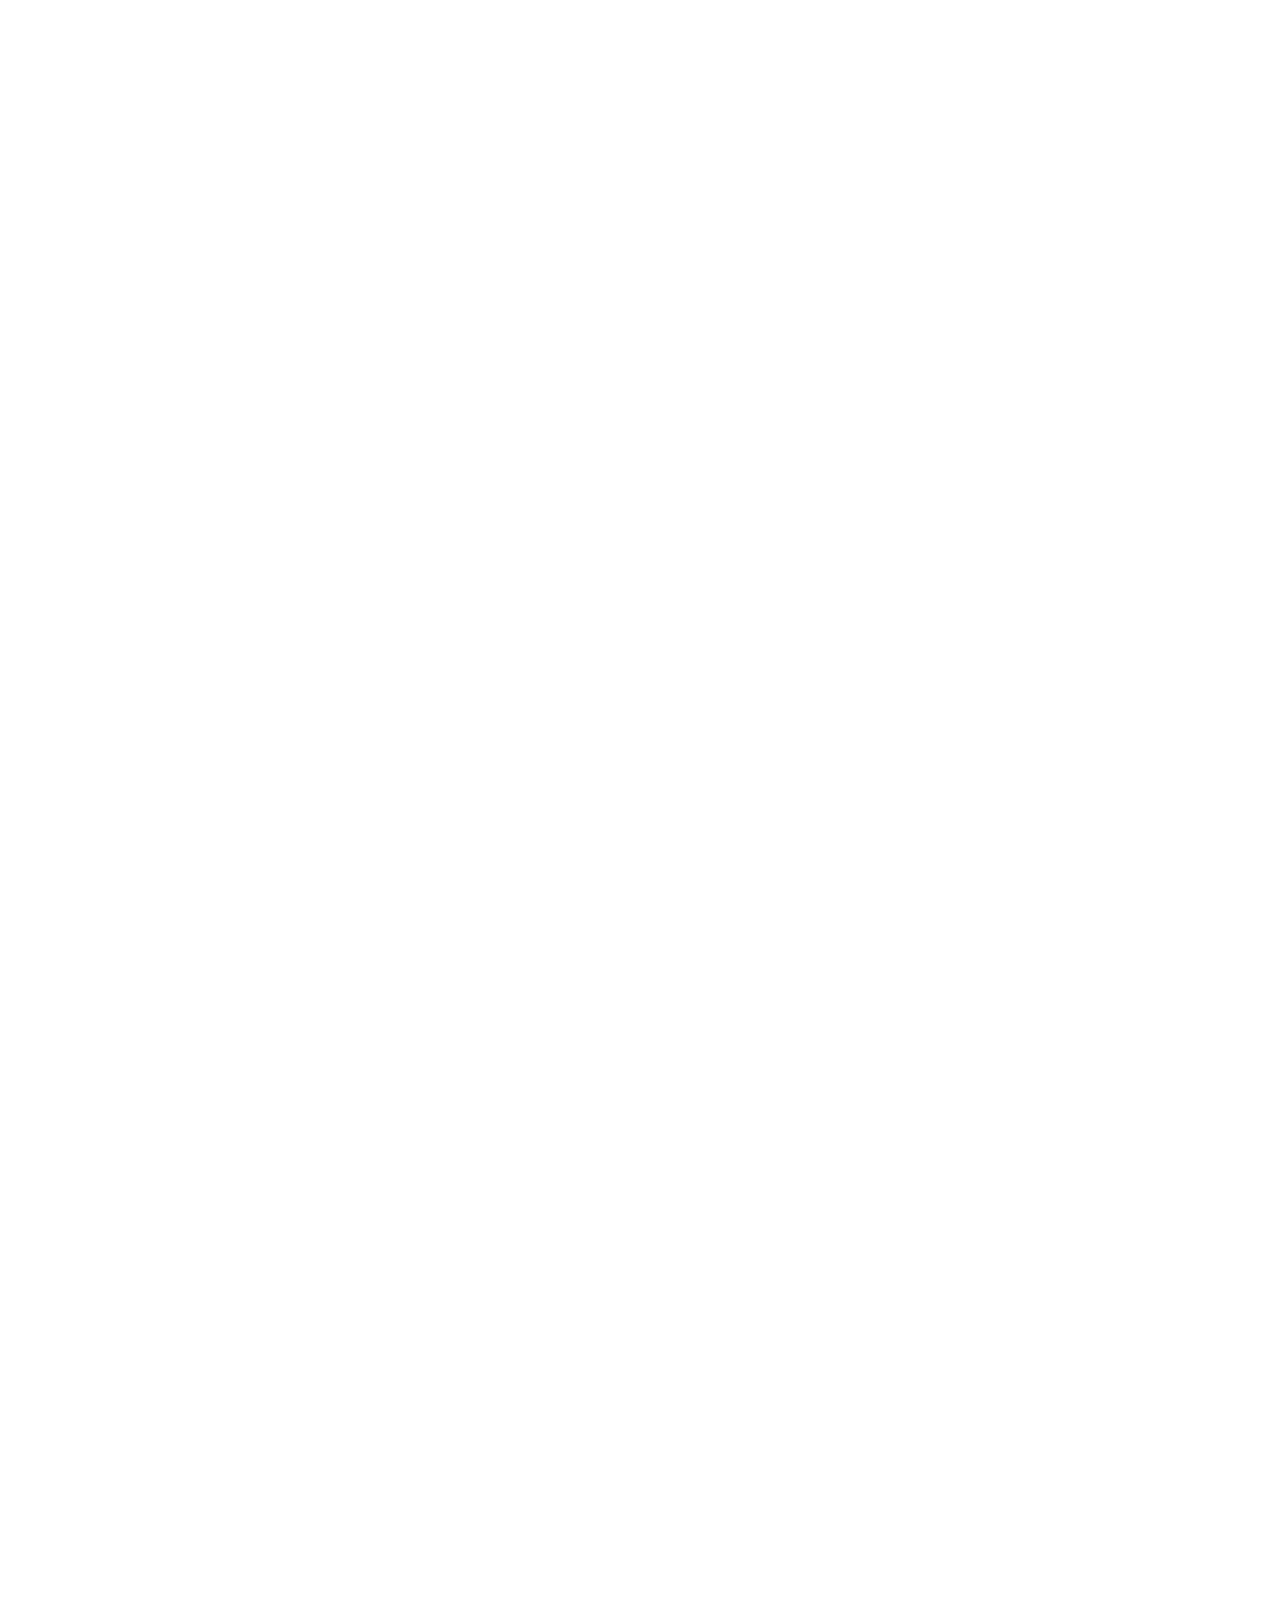
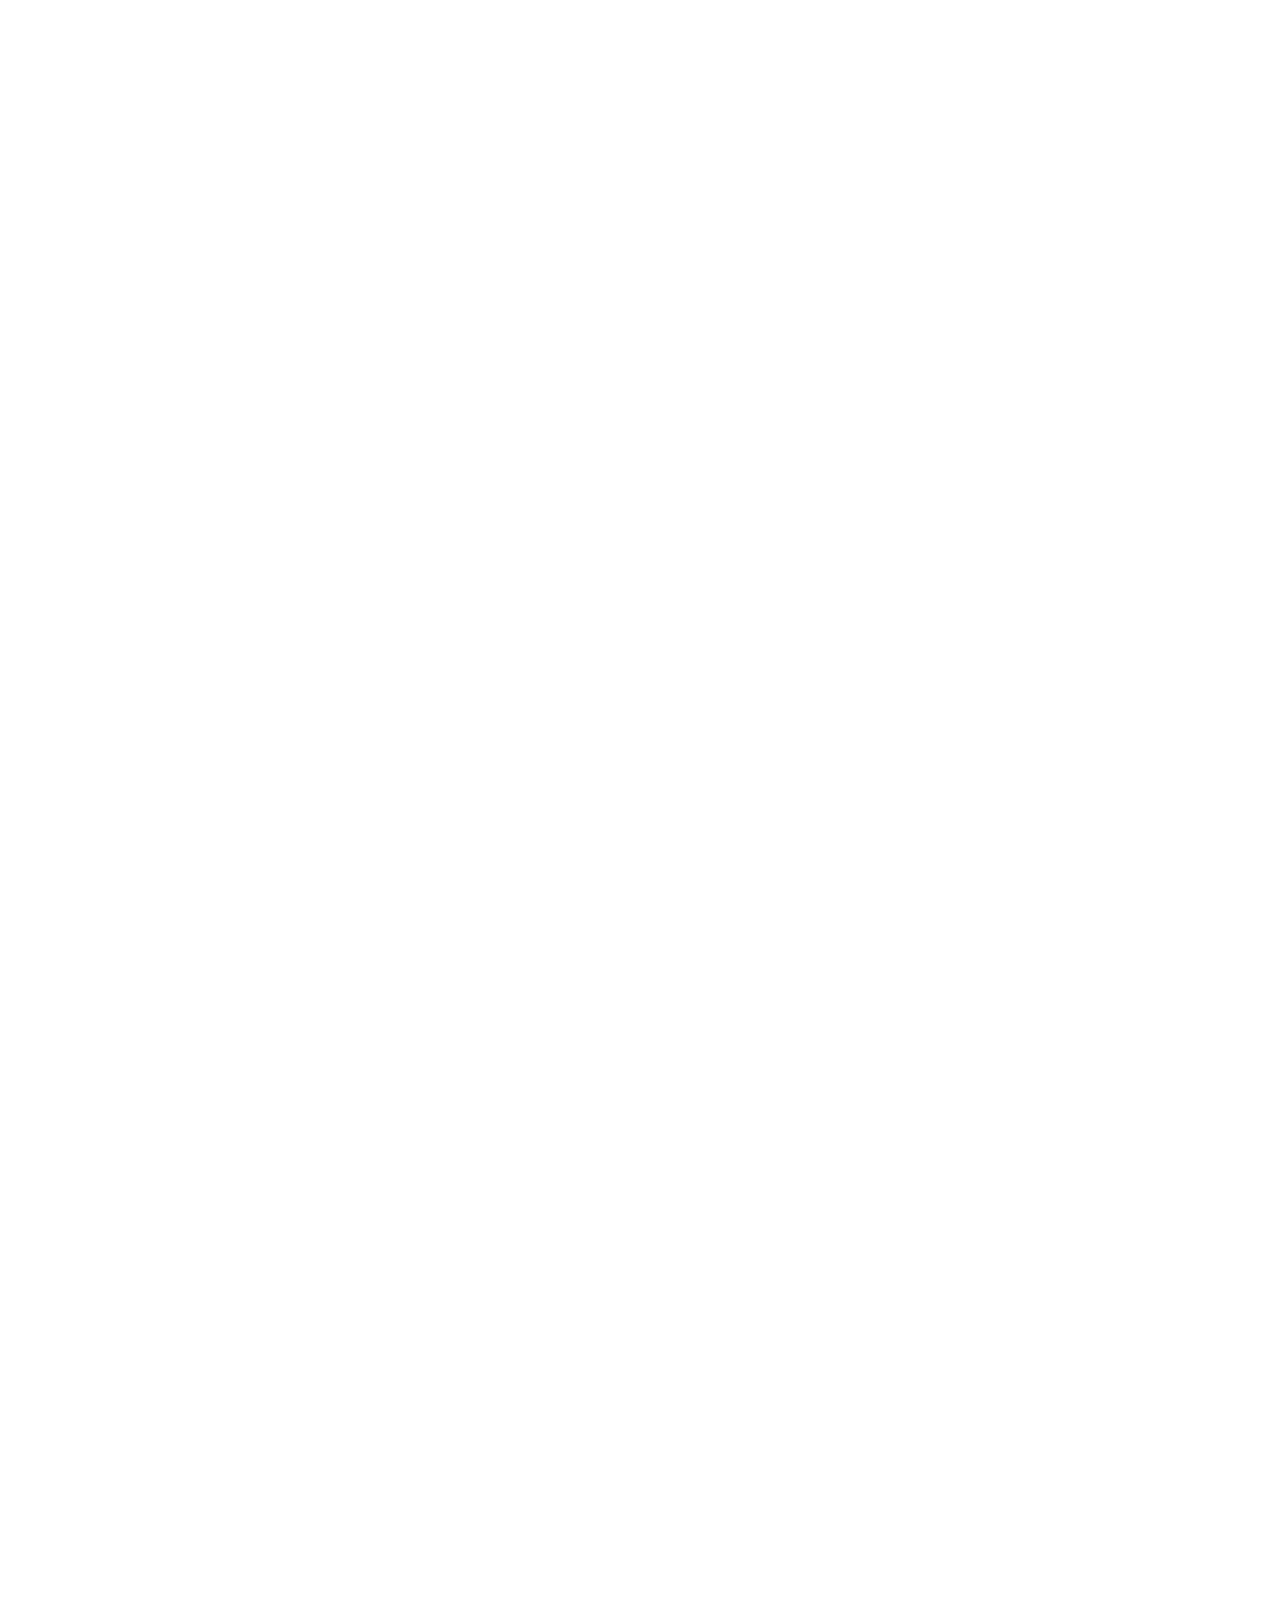
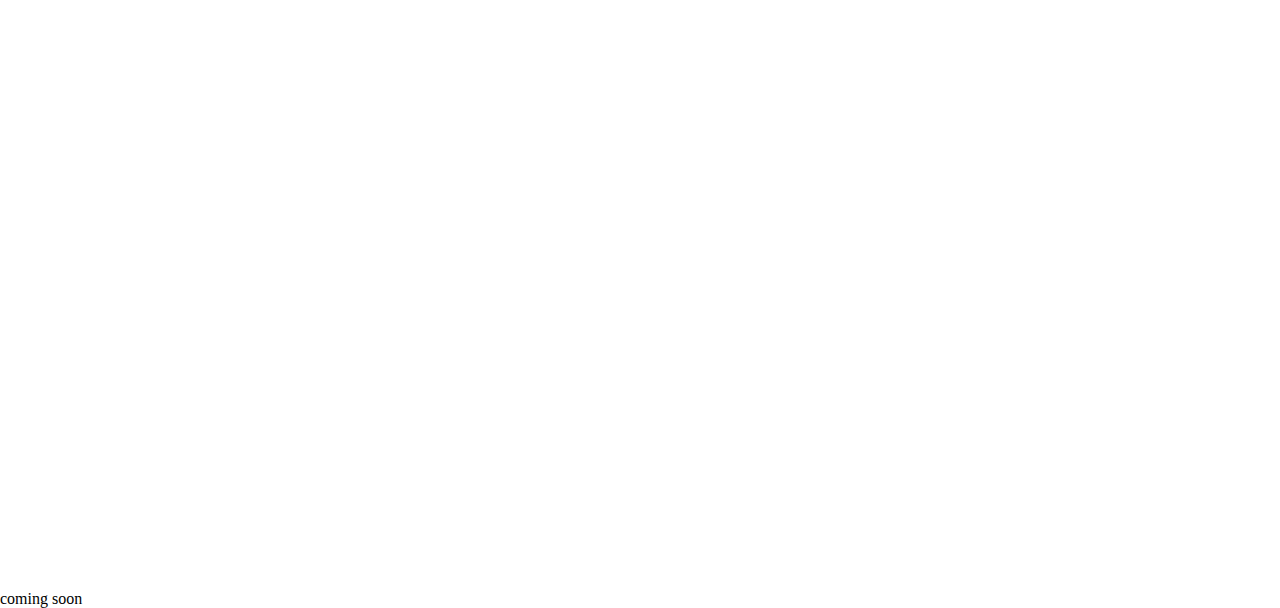
==== commit aebb2bc6: "Slight changes" ====
--- a/gallery.html
+++ b/gallery.html
@@ -54,10 +54,10 @@
 
 
   <div id="gallery">
-    <div class="container-fluid">
+    <div class="container">
       <div class="row">
         <div class="col-md-12">
-          <h1 class="display-3">GALLERY</h1>
+          <h1 class="display-1">Gallery</h1>
           <h2 data-aos="fade-up" data-aos-duration="1500" class="subheading"><b>Unique, Creative, Professional...</b></h2>
         </div>
 
@@ -68,13 +68,20 @@
           <img src="css/images/2.png" data-remote="css/images/2.png" data-toggle="lightbox" data-gallery="mixedgallery">
           <img src="css/images/3.png" data-remote="css/images/3.png" data-toggle="lightbox" data-gallery="mixedgallery">
           <img src="css/images/x.jpg" data-remote="css/images/x.jpg" data-toggle="lightbox" data-gallery="mixedgallery">
+          <img src="css/images/e.jpg" data-remote="css/images/e.jpg" data-toggle="lightbox" data-gallery="mixedgallery">
+          <img src="css/images/v.jpg" data-remote="css/images/v.jpg" data-toggle="lightbox" data-gallery="mixedgallery">
+
           <img src="css/images/f.jpg" data-remote="css/images/f.jpg" data-toggle="lightbox" data-gallery="mixedgallery">
+          </div>
+        <div class="column" data-aos="fade-up" data-aos-duration="1100">
           <img src="css/images/y.jpg" data-remote="css/images/y.jpg" data-toggle="lightbox" data-gallery="mixedgallery">
           <img src="css/images/z.jpg" data-remote="css/images/z.jpg" data-toggle="lightbox" data-gallery="mixedgallery">
           <img src="css/images/leso.jpg" data-remote="css/images/leso.jpg" data-toggle="lightbox" data-gallery="mixedgallery">
           <img src="css/images/r.jpg" data-remote="css/images/r.jpg" data-toggle="lightbox" data-gallery="mixedgallery">
-          <img src="css/images/v.jpg" data-remote="css/images/v.jpg" data-toggle="lightbox" data-gallery="mixedgallery">
-        </div>
+          <img src="css/images/p.jpg" alt="" class="" data-remote="css/images/p.jpg" data-toggle="lightbox" data-gallery="mixedgallery">
+          <img src="css/images/d.jpg" class="" data-remote="css/images/d.jpg" data-toggle="lightbox" data-gallery="mixedgallery">
+
+          </div>
 
 
         <div class="column" data-aos="fade-up-left" data-aos-duration="1100">
@@ -83,10 +90,7 @@
           <img src="css/images/o.jpg" class="" data-remote="css/images/o.jpg" data-toggle="lightbox" data-gallery="mixedgallery">
           <img src="css/images/g.jpg" class="" data-remote="css/images/g.jpg" data-toggle="lightbox" data-gallery="mixedgallery">
           <img src="css/images/j.jpg" data-remote="css/images/j.jpg" data-toggle="lightbox" data-gallery="mixedgallery"> <img src="css/images/w.jpg" alt="" class="" data-remote="css/images/w.jpg" data-toggle="lightbox" data-gallery="mixedgallery">
-          <img src="css/images/d.jpg" class="" data-remote="css/images/d.jpg" data-toggle="lightbox" data-gallery="mixedgallery">
-          <img src="css/images/p.jpg" alt="" class="" data-remote="css/images/p.jpg" data-toggle="lightbox" data-gallery="mixedgallery">
-          <img src="css/images/e.jpg" data-remote="css/images/e.jpg" data-toggle="lightbox" data-gallery="mixedgallery">
-        </div>
+          </div>
       </div>
     </div>
 
--- a/css/styles.css
+++ b/css/styles.css
@@ -16,13 +16,17 @@
 }
 
 div.logo.aos-init.aos-animate{
-  opacity: 0.85;
+  padding: 5em;
 }
 
-.container-fluid{
+.col-md-12{
+  padding: 0;
+}
+
+/*.container-fluid{
   margin: 0;
   padding: 0;
-}
+}*/
 
 .subheading{
   font-family: 'Dancing Script', cursive;
@@ -32,14 +36,11 @@
 }
 
 .logo{
-  background-color:black;
+  /*background-color:black;*/
   background-blend-mode: lighten;
-  width: 400px;
-  margin: 0 auto;
-}
-.logo img{
   width: 100%;
 }
+
 a.navbar-brand{
   font-family: 'Dancing Script', cursive;
   text-transform: none;
@@ -64,11 +65,8 @@
 
 #home{
 background-image: url("images/leso.jpg");
-  background-size: cover;
   background-attachment: fixed;
   text-align: center;
-  padding: 5%;
-
 }
 
 #welcome div.logo{
@@ -102,8 +100,9 @@
   background-image: url("images/q.jpg");
 }
 
-.display-3{
-  margin-top: 7.5%;
+.display-1{
+  margin: 7.5%;
+  font-size: 10rem;
 }
 
 .companylogos{
@@ -148,12 +147,18 @@
 
 
 /* Create four equal columns that sits next to each other */
-.gallery{
-  padding: 1.75%;
+.modal-body{
+  padding: 0.25rem;
+}
+.ekko-lightbox-nav-overlay a span{
+  padding: 0;
+}
+.ekko-lightbox-nav-overlay a{
+  font-size: 25px;
 }
 .column {
-  flex: 50%;
-  max-width: 50%;
+  flex: 33.3%;
+  max-width: 33.3%;
   padding: 4px 4px 4px 4px;
   overflow-x: hidden;
 }
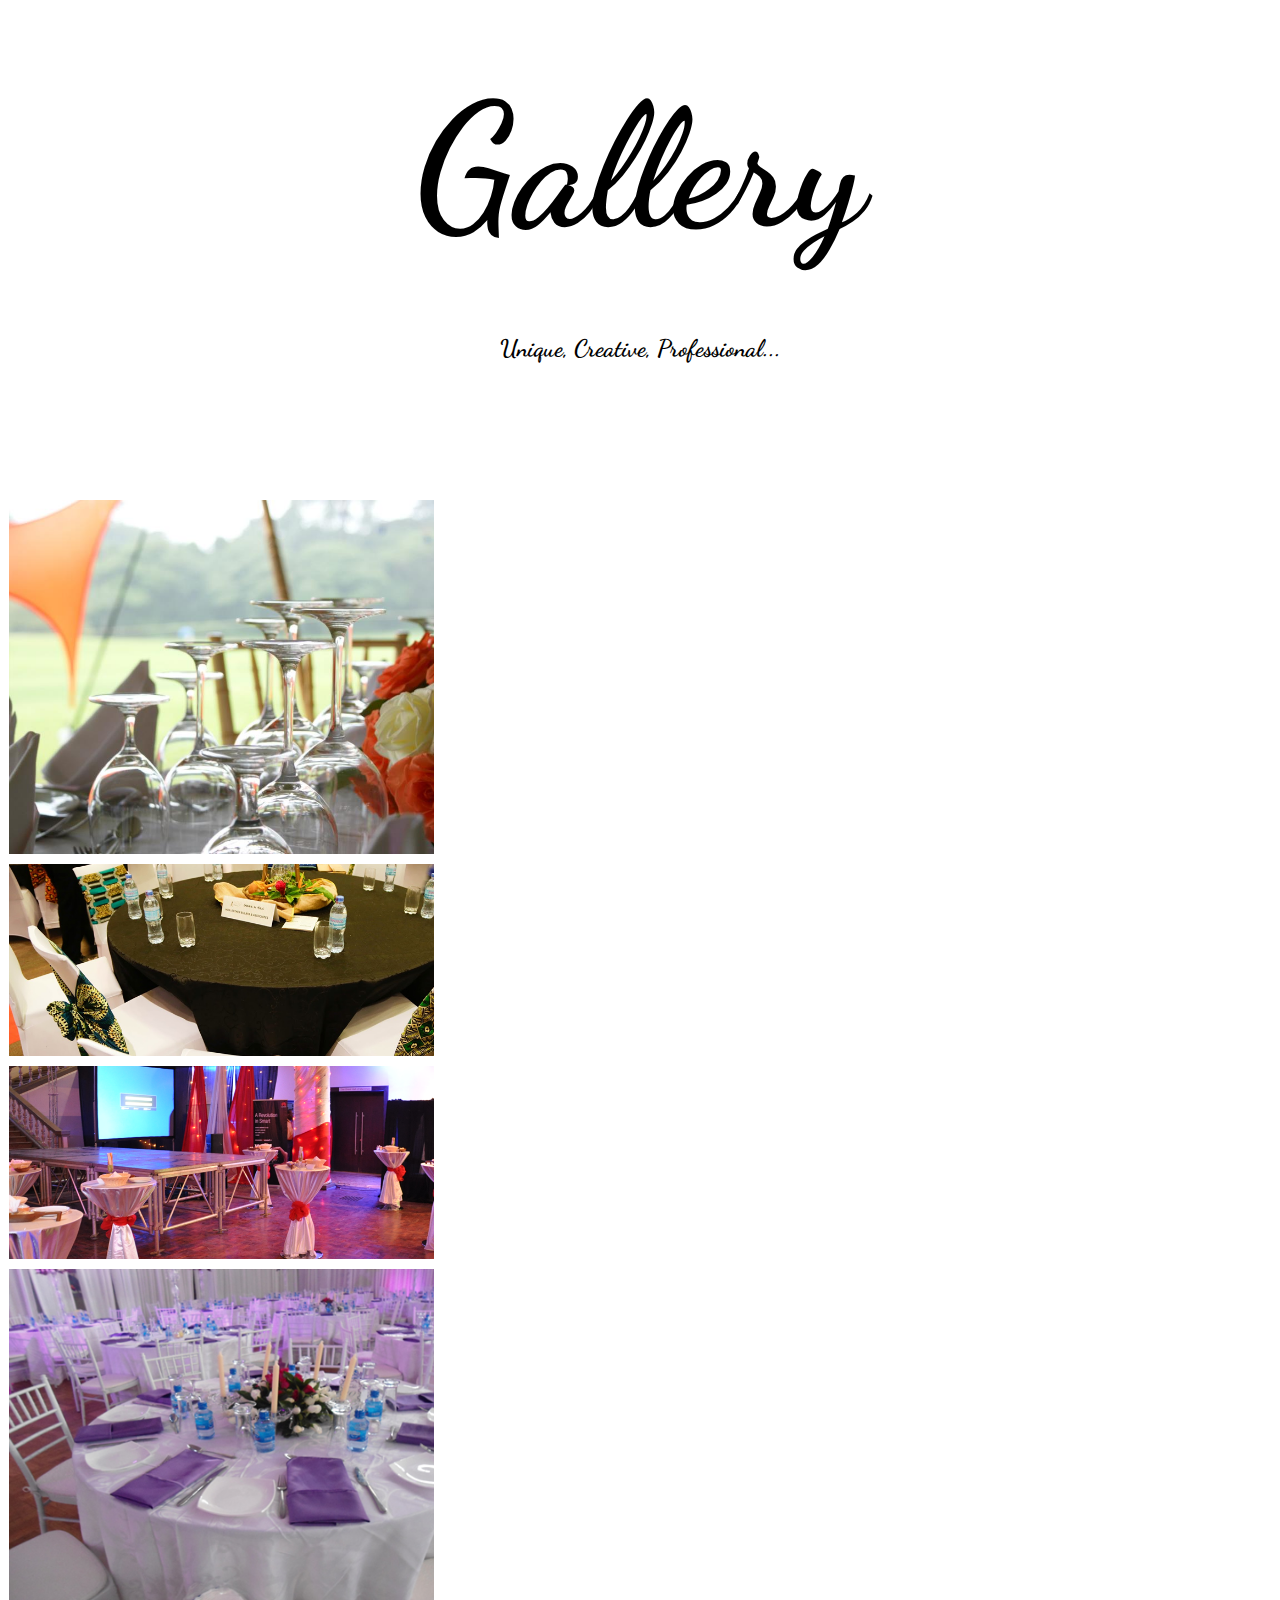
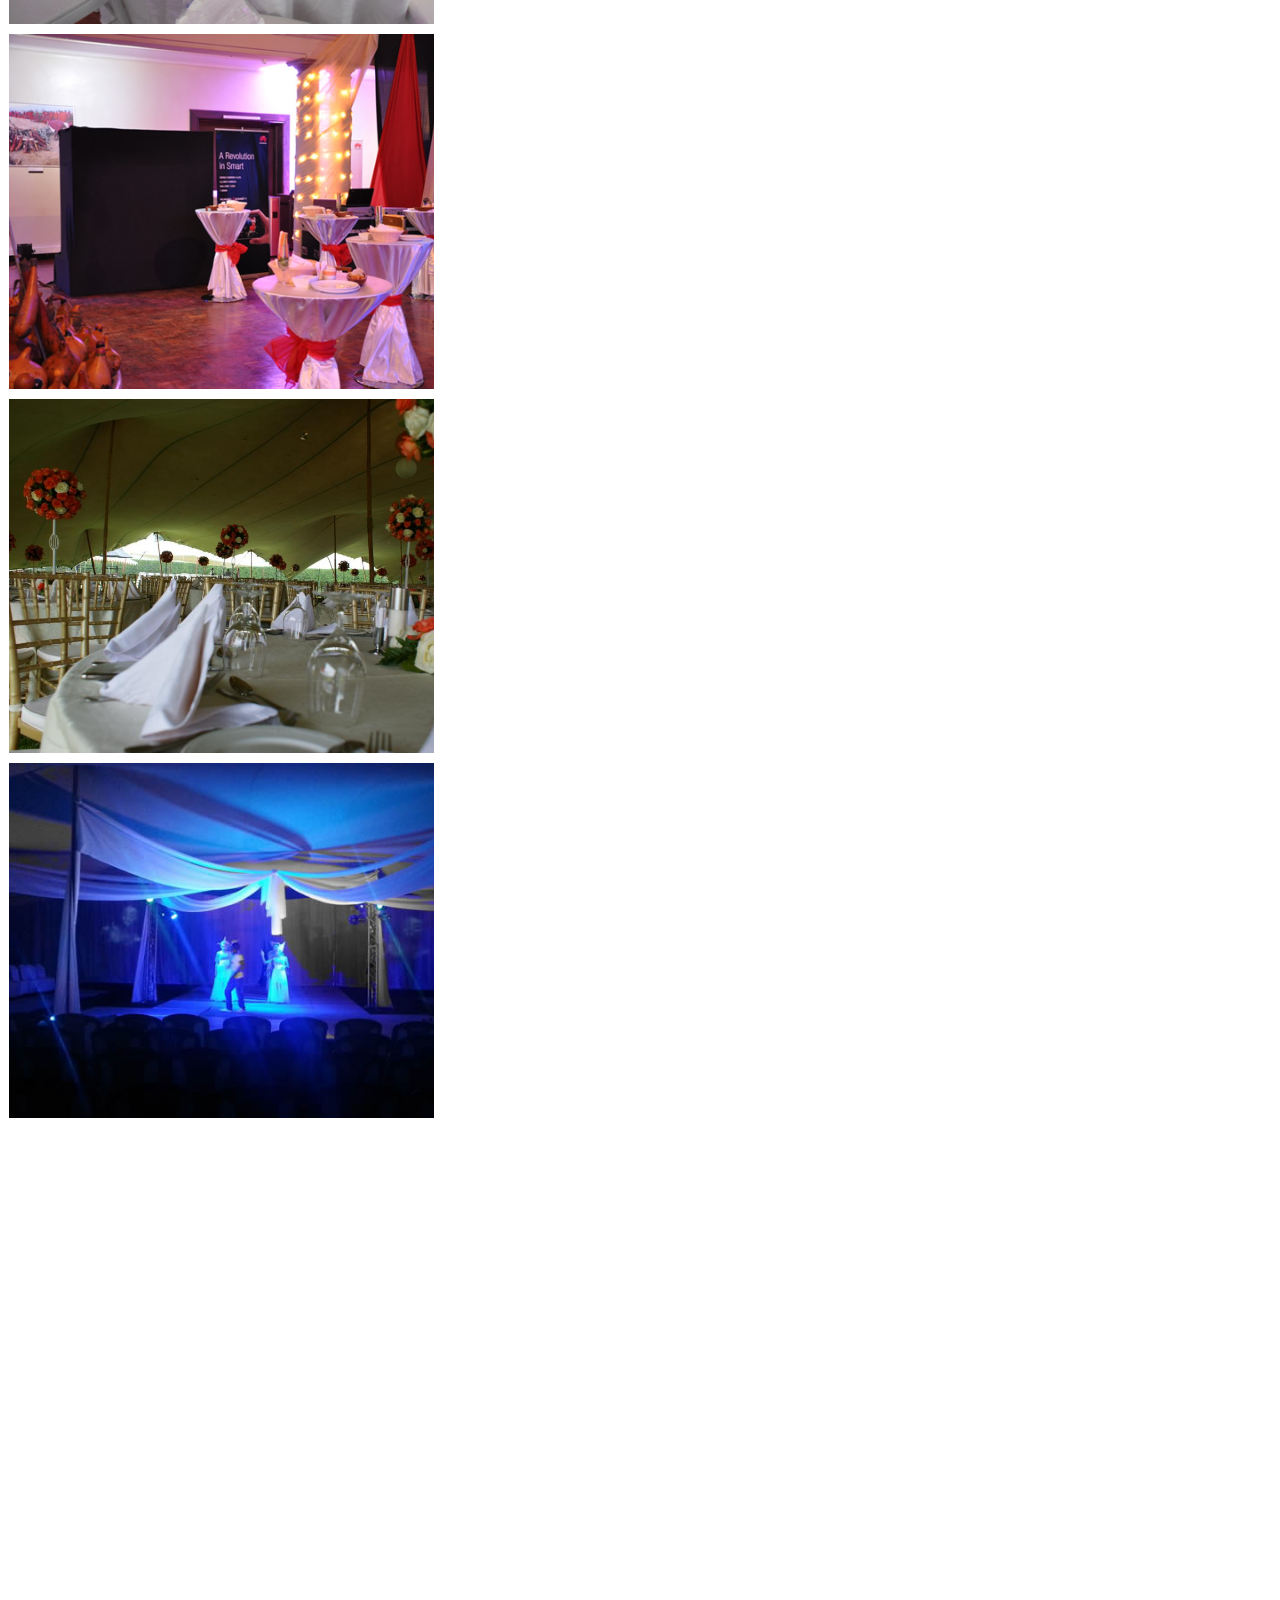
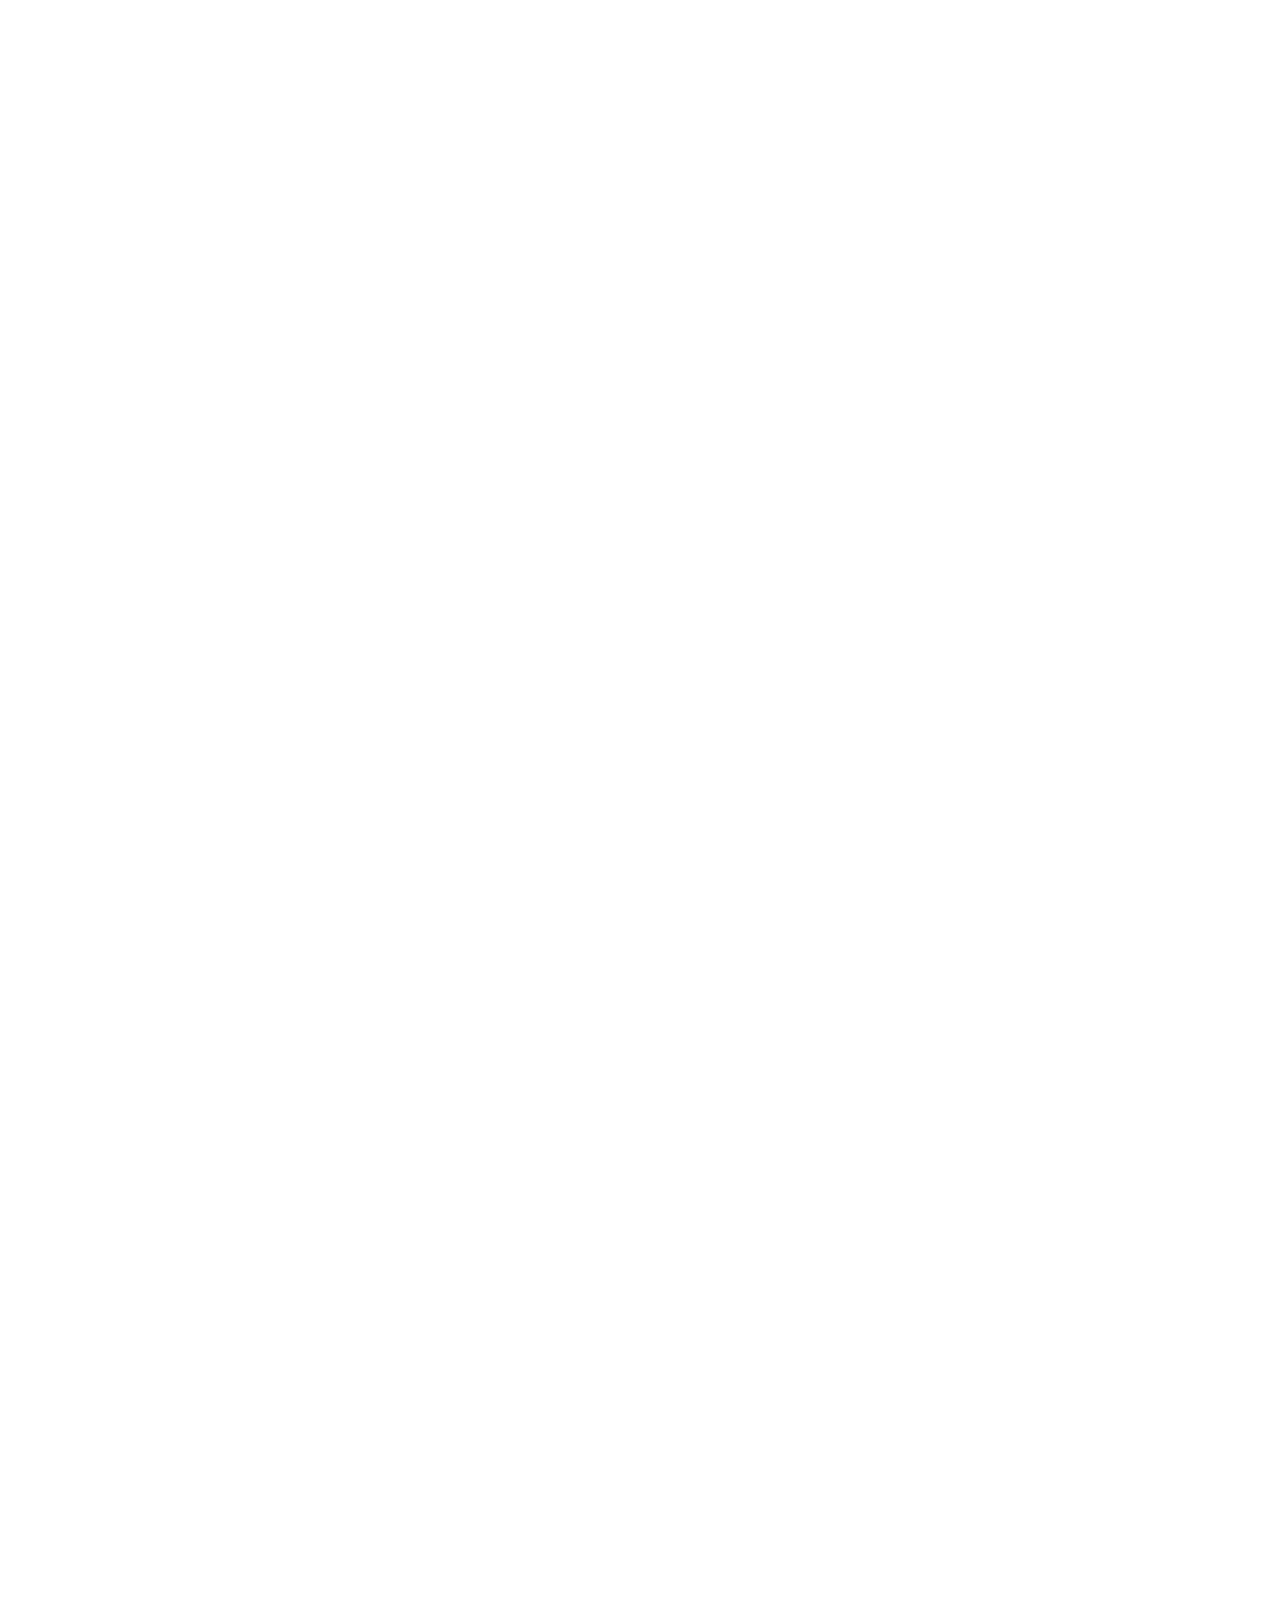
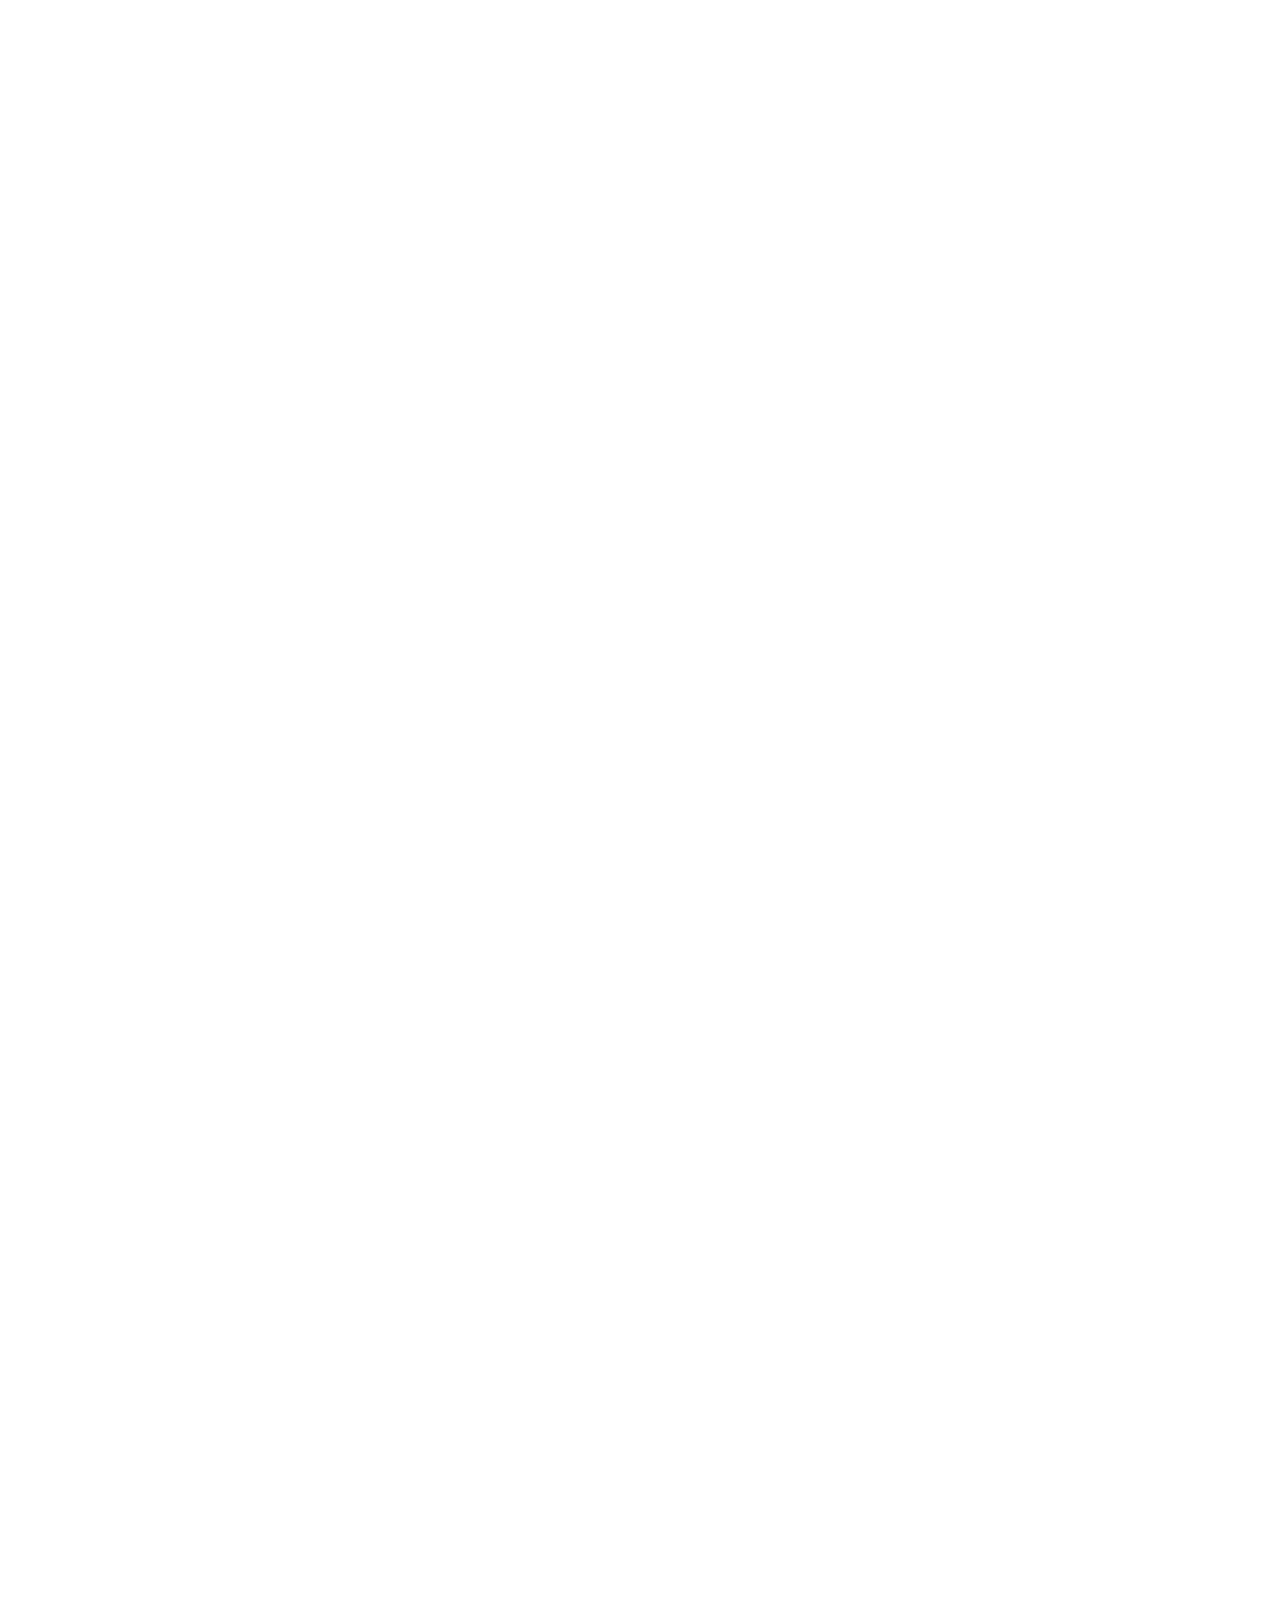
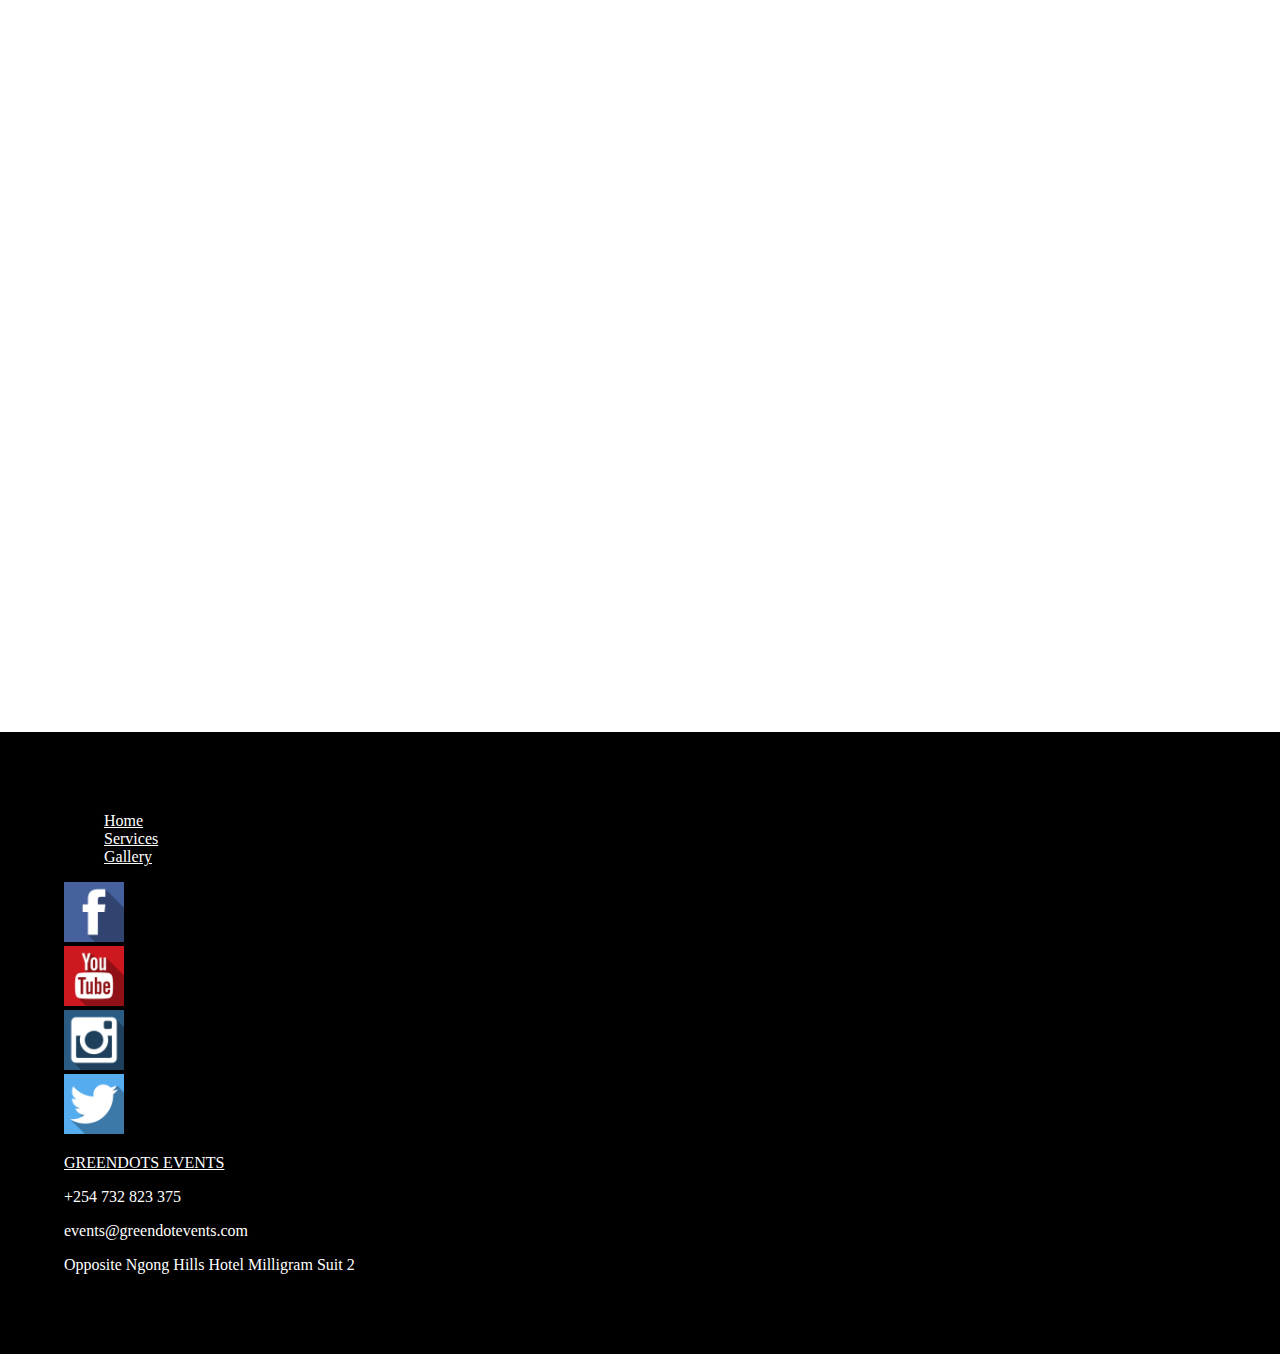
==== commit eaa58033: "Gave the webpage a more black and white theme" ====
--- a/gallery.html
+++ b/gallery.html
@@ -39,9 +39,6 @@
             </li>
             <li class="nav-item active">
               <a class="nav-link js-scroll-trigger" href="gallery.html">Gallery</a>
-            </li>
-            <li class="nav-item">
-              <a class="nav-link js-scroll-trigger" href="contact.html">Contact</a>
             </li>
           </ul>
         </div>
@@ -93,18 +90,46 @@
           </div>
       </div>
     </div>
+  </div>
 
-
+  <div class="contact">
     <div class="container-fluid">
       <div class="row">
-        <div class="col-md-12 col-sm-12 col-xs-12">
-            coming soon
+        <div class="col-md-4 col-sm-4 col-xs-12">
+
+          <ul class="text-uppercase ml-auto">
+            <li class="nav-item active">
+              <a class="nav-link js-scroll-trigger" href="index.html">Home</a>
+            </li>
+            <li class="nav-item">
+              <a class="nav-link js-scroll-trigger" href="services.html">Services</a>
+            </li>
+            <li class="nav-item">
+              <a class="nav-link js-scroll-trigger" href="gallery.html">Gallery</a>
+            </li>
+          </ul>
         </div>
+        <div class="col-md-4 col-sm-4 col-xs-12">
+          <div class="d-flex justify-content-start">
+
+            <div class="p-2"><img src="css/images/facebook.png" alt=""></div>
+            <div class="p-2"><img src="css/images/youtube.png" alt=""></div>
+            <div class="p-2"><img src="css/images/insta.png" alt=""></div>
+            <div class="p-2"><img src="css/images/tweet.png" alt=""></div>
+
+          </div>
+        </div>
+        <div class="col-md-4 col-sm-4 col-xs-12">
+
+          <p><a href="#">GREENDOTS EVENTS</a></p>
+          <p>+254 732 823 375</p>
+          <p>events@greendotevents.com</p>
+          <p>Opposite Ngong Hills Hotel Milligram Suit 2</p>
+        </div>
+
       </div>
     </div>
   </div>
-
-
 
 
 
--- a/css/styles.css
+++ b/css/styles.css
@@ -12,12 +12,12 @@
 }
 div{
   overflow: hidden;
-  position: relative;
 }
 
 div.logo.aos-init.aos-animate{
   padding: 5em;
 }
+
 
 .col-md-12{
   padding: 0;
@@ -35,11 +35,7 @@
   text-align: center;
 }
 
-.logo{
-  /*background-color:black;*/
-  background-blend-mode: lighten;
-  width: 100%;
-}
+
 
 a.navbar-brand{
   font-family: 'Dancing Script', cursive;
@@ -64,9 +60,11 @@
   }
 
 #home{
-background-image: url("images/leso.jpg");
+background-image: url("images/j.jpg");
   background-attachment: fixed;
   text-align: center;
+  background-size: cover;
+  filter: grayscale(1);
 }
 
 #welcome div.logo{
@@ -85,15 +83,32 @@
   background-image: url("images/z.jpg");
 }
 
-
-#logos{
-  background-color: white;
-
-}
-
+.content{
+  margin-bottom: 7.5%;
+  margin-top: 7.5%;
+}
+
+.contact{
+  margin-top: 15%;
+  background-color: black;
+  padding: 5%;
+  color: white;
+}
+
+.contact ul{
+  list-style: none;
+}
+
+.contact a{
+  color: white;
+}
+
+.contact a:hover{
+  color: grey;
+  text-decoration: none;
+}
 .container-fluid #contactinfo{
   background-color: black;
-  height: 100vh;
 }
 
 #gallery1{
@@ -101,8 +116,9 @@
 }
 
 .display-1{
-  margin: 7.5%;
-  font-size: 10rem;
+  margin: 5%;
+  font-size: 10.75em;
+  font-weight: bolder;
 }
 
 .companylogos{
@@ -110,12 +126,9 @@
   background-color: white;
 }
 .companylogos img{
-  width: 60%;
+  width: 7.5em;
   display: block;
-  margin-left: auto;
-  margin-right: auto;
-  margin-bottom: 2%;
-  margin-top: 2.75%;
+  margin: 0 auto;
 }
 
 
@@ -126,7 +139,6 @@
 }
 #contactinfo{
   margin-bottom: 0;
-  padding-bottom: 5%;
 }
 
 .col-md-4, .col-md-6, .col-md-3, .col-md-5 , .col-md-7{
@@ -172,7 +184,11 @@
 }
 
 .column img:hover{
-filter: grayscale(75%);
+filter: grayscale(1);
+}
+
+.p-2 img{
+  width: 3.75em;
 }
 
 
@@ -181,9 +197,15 @@
   .display-3{
     font-size: 60px;
   }
-
+  .companylogos{
+    padding: 5% 0 5% 5%;
+    background-color: white;
+  }
   .companylogos img{
-    width: 25%;
+    width: 50%;
+    display: block;
+    margin: 0 auto;
+    filter: grayscale(1);
   }
 }
 
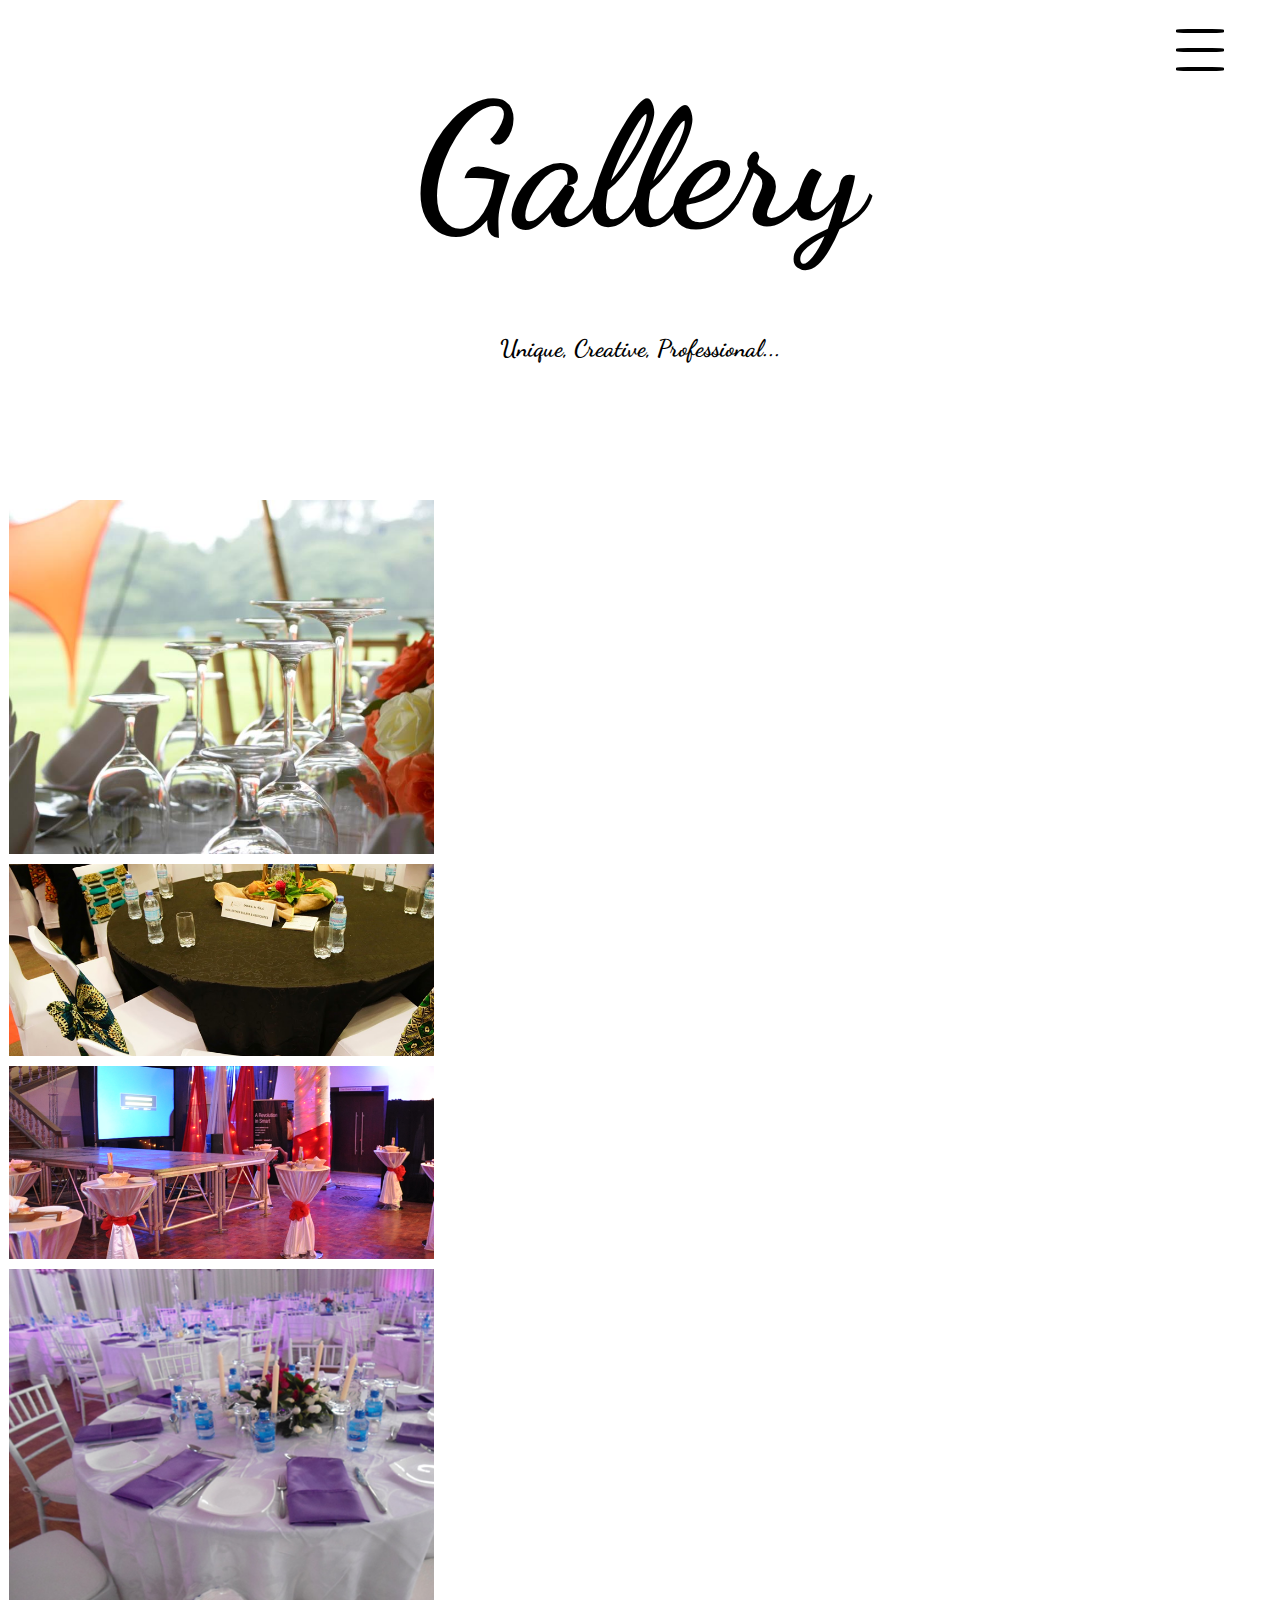
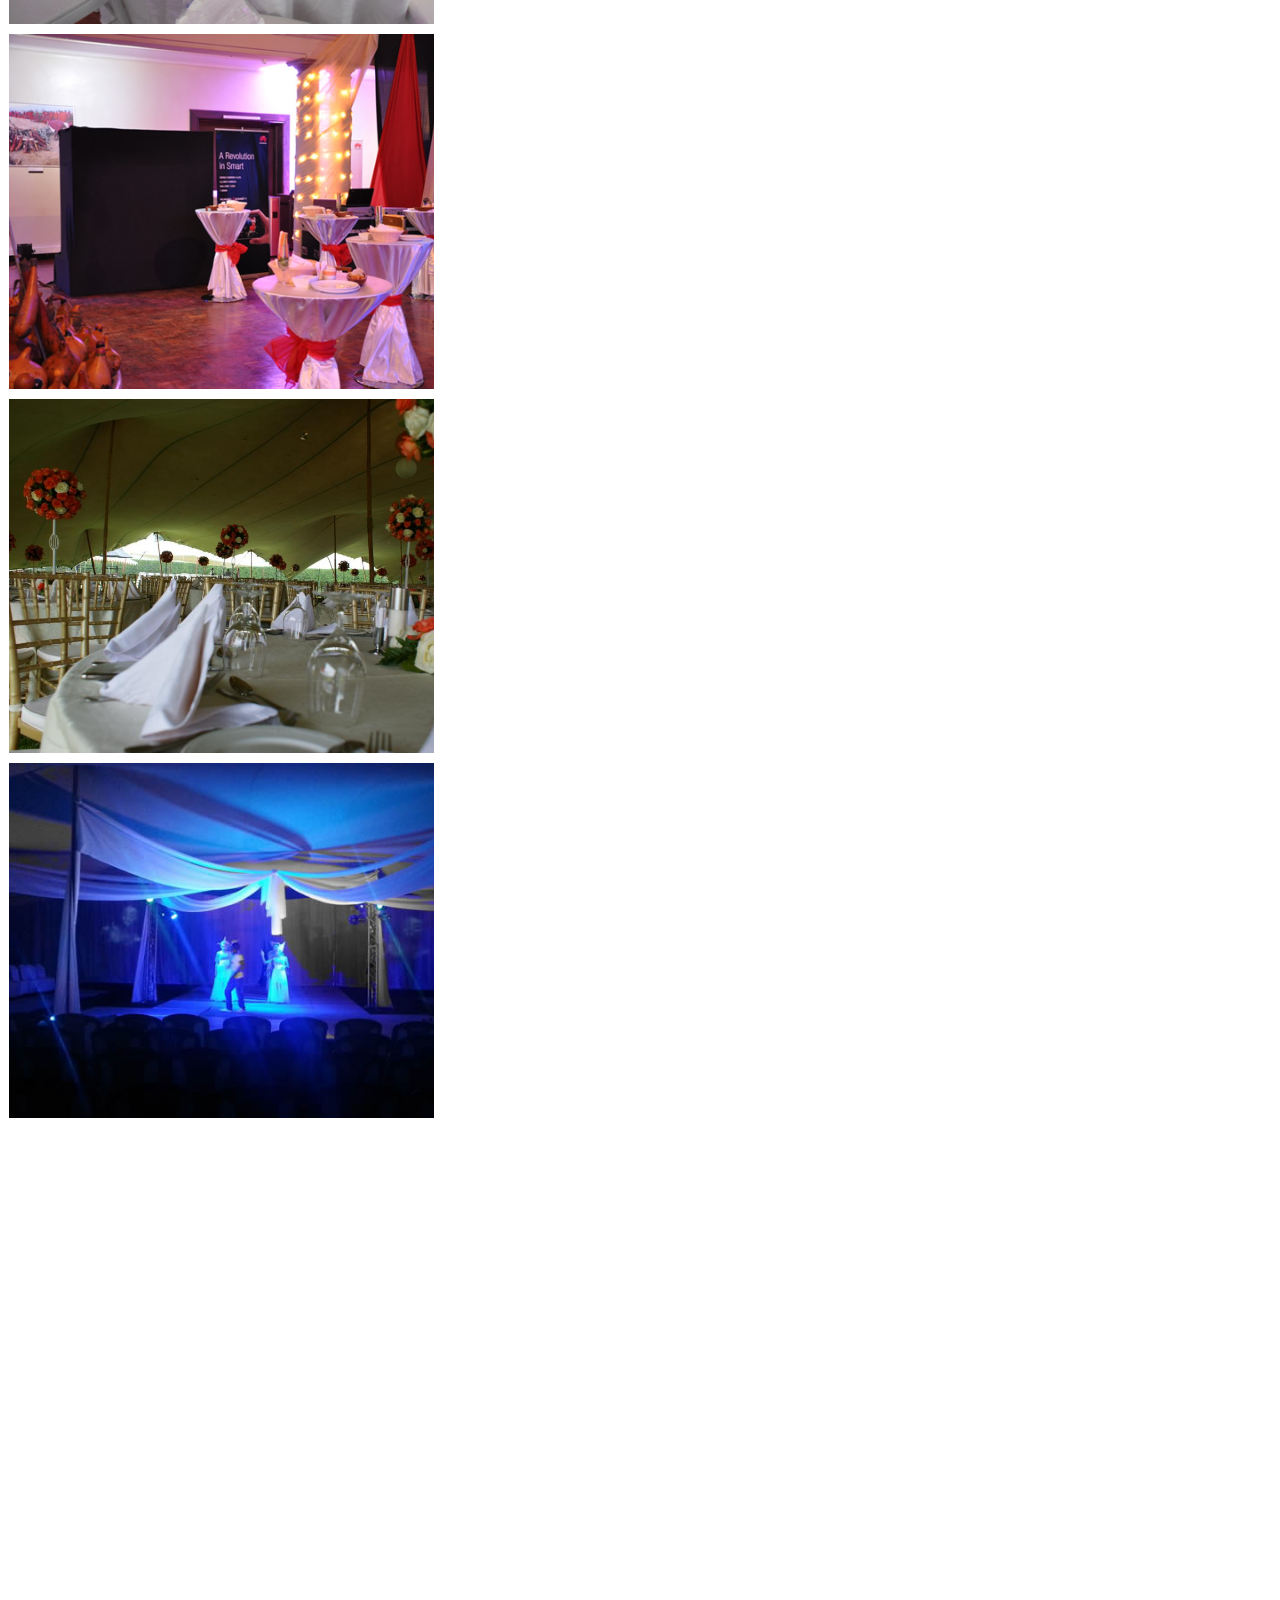
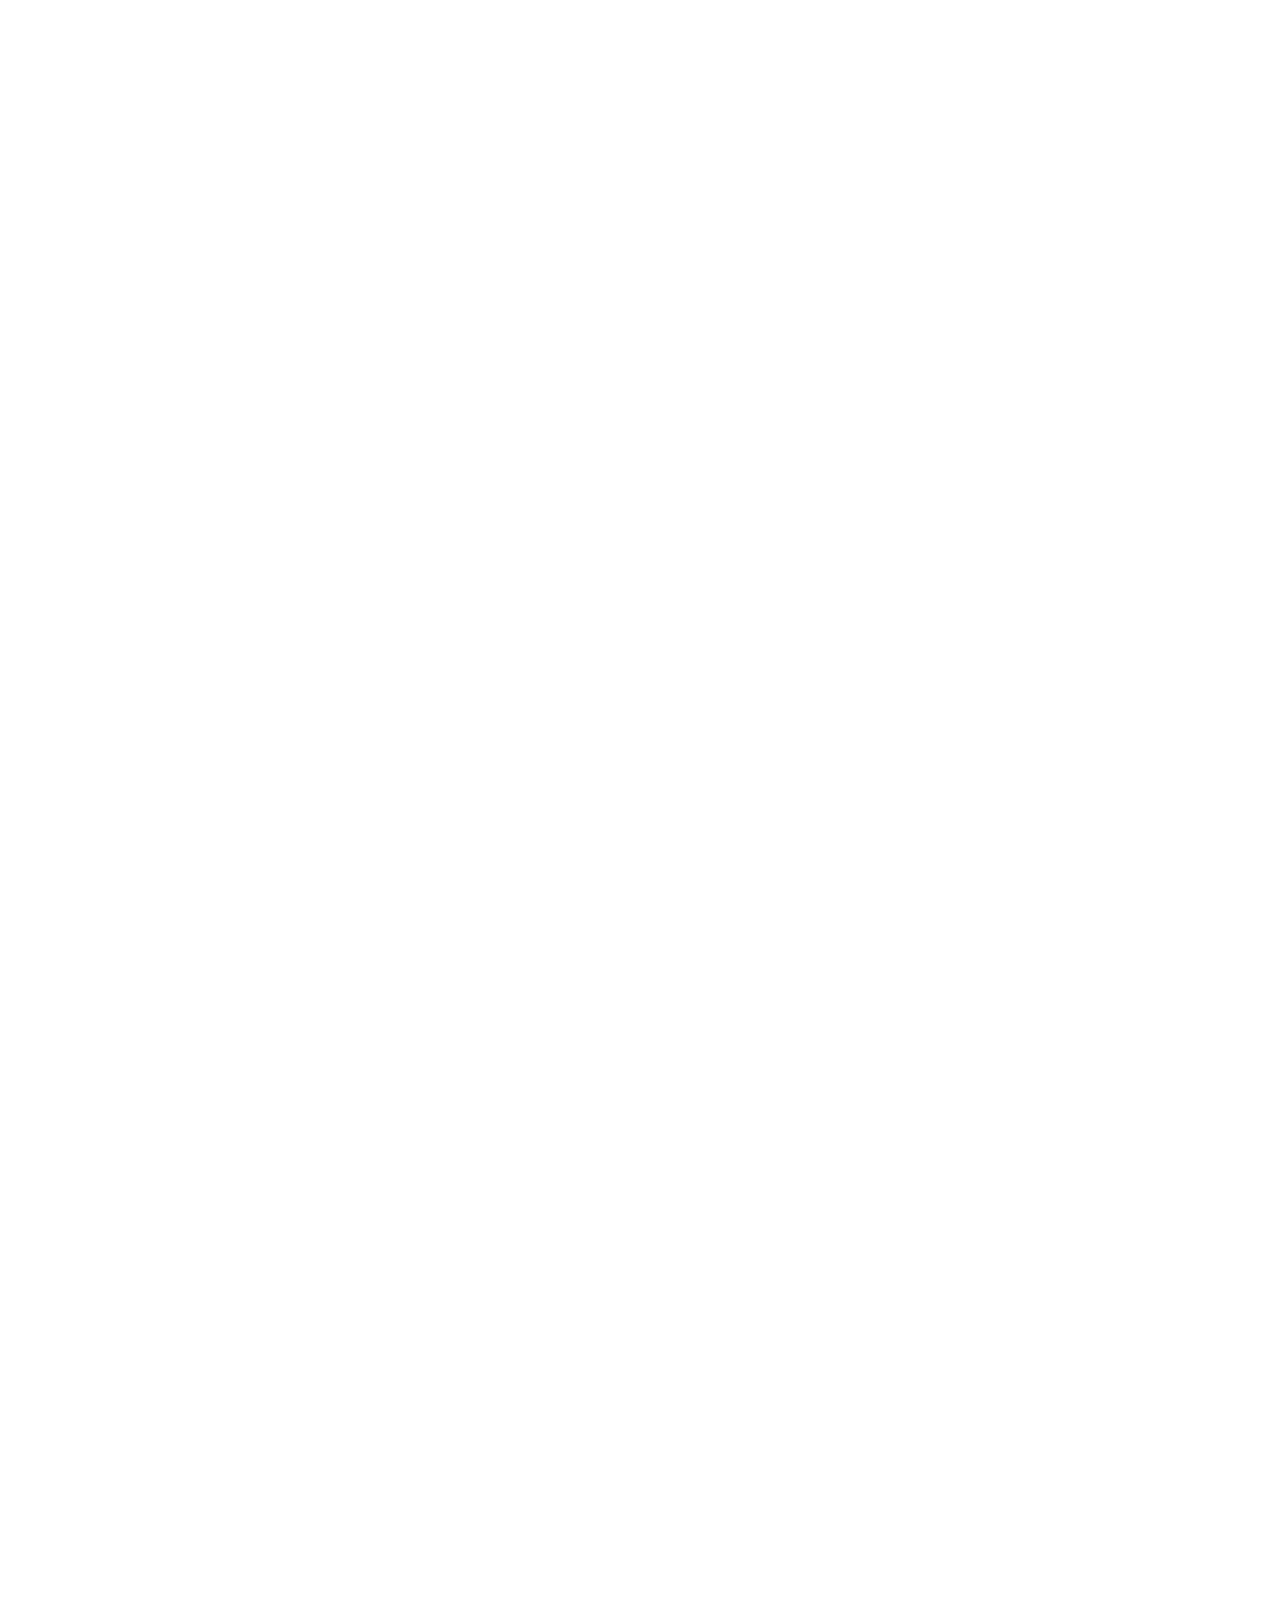
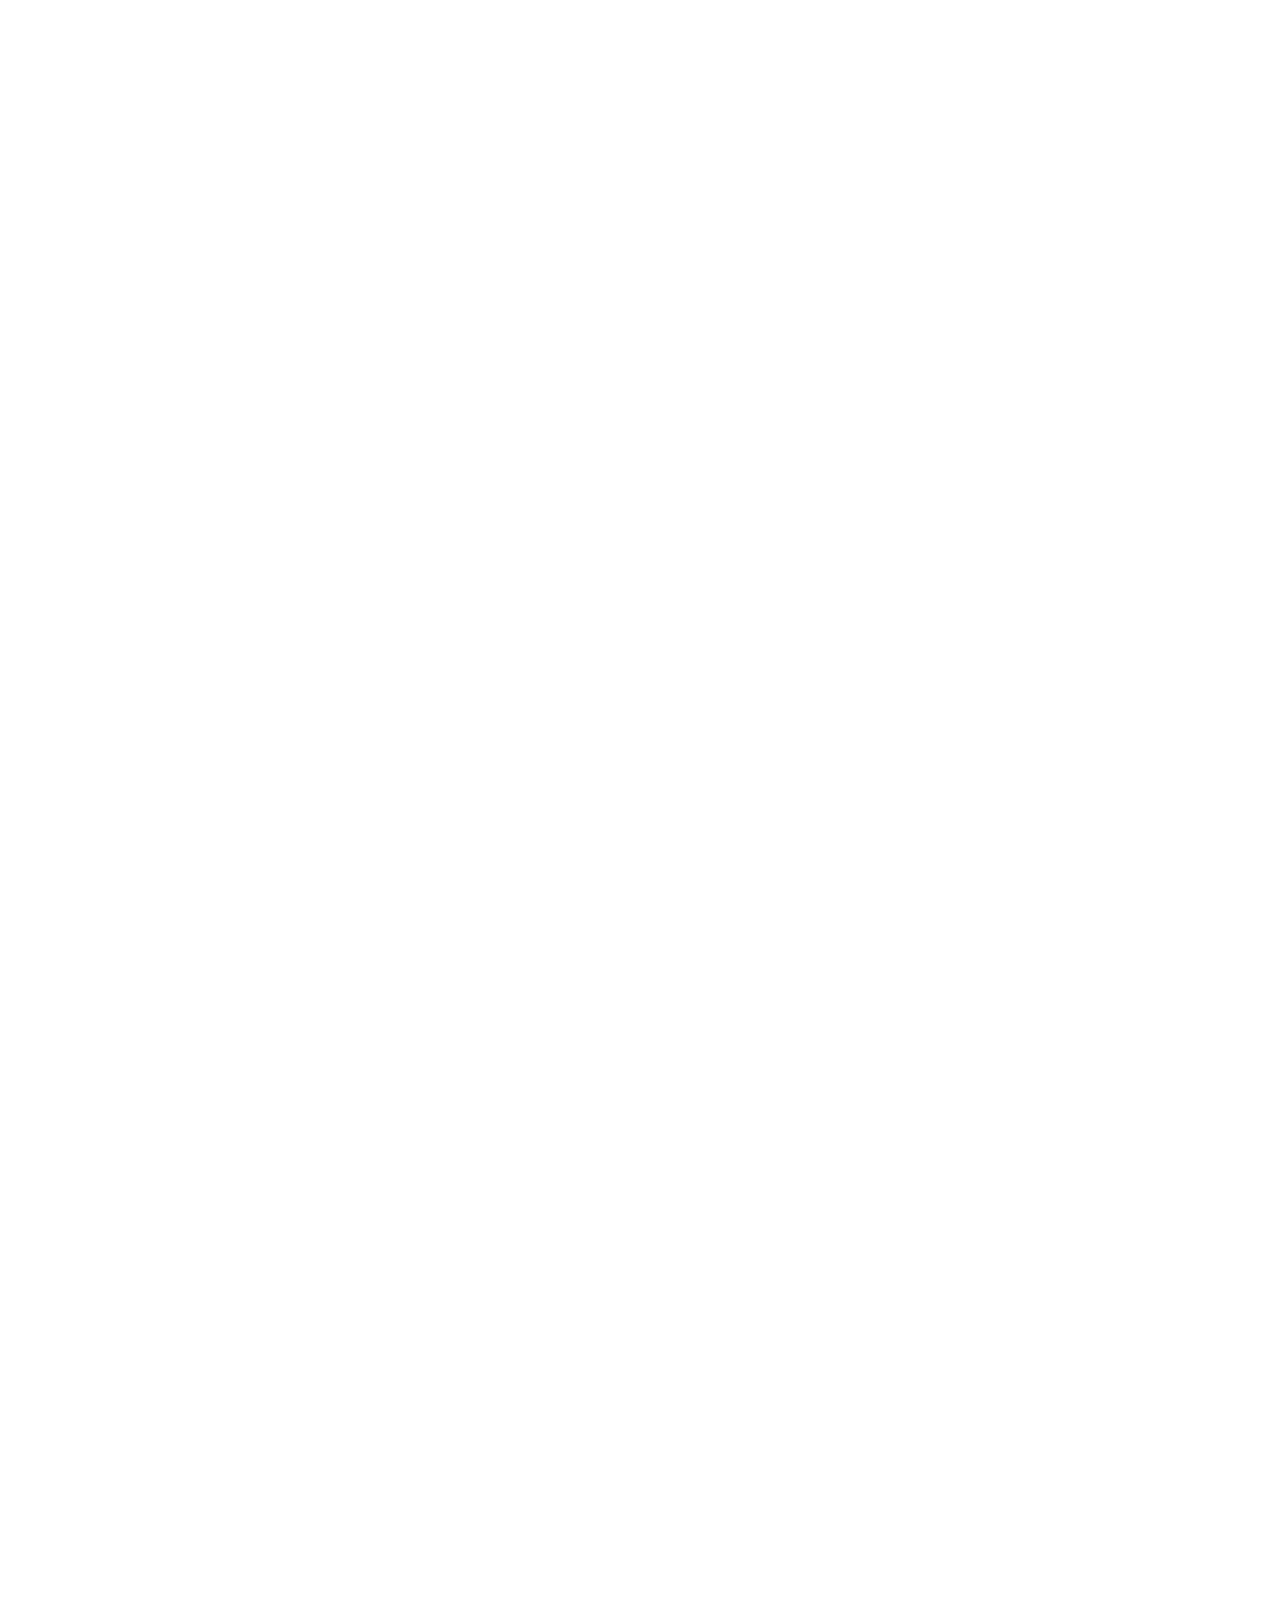
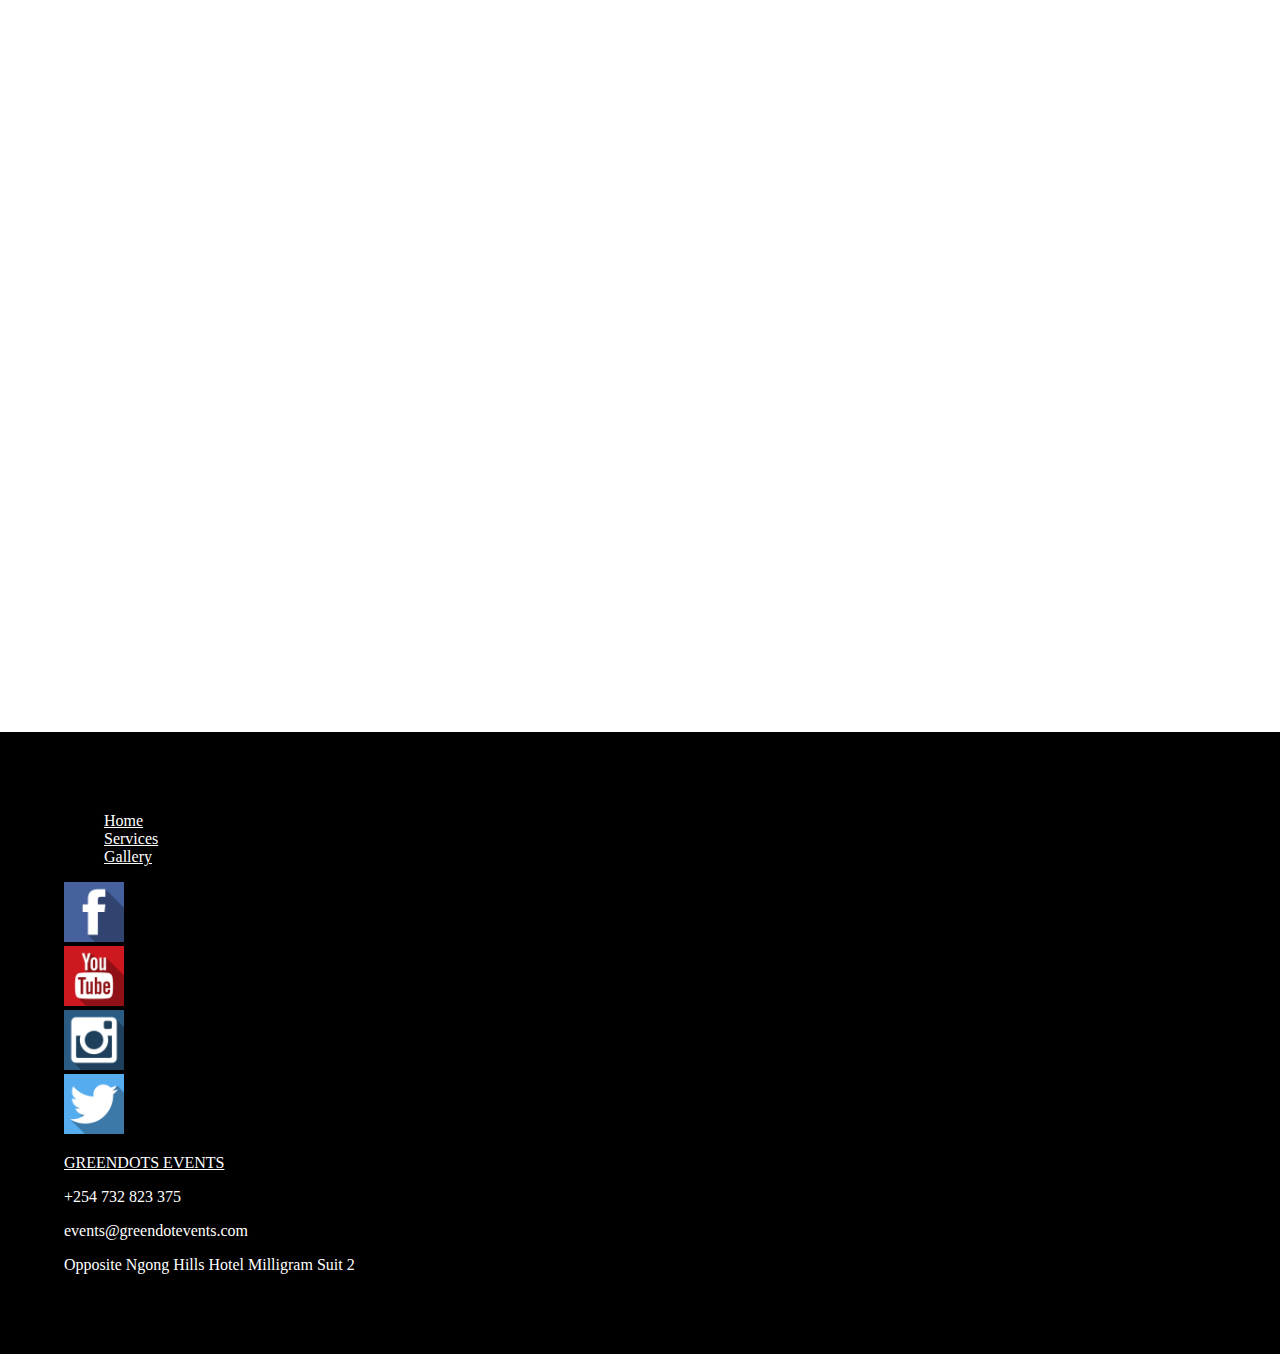
==== commit ae61c7db: "Pushed the menu icon to the right position" ====
--- a/gallery.html
+++ b/gallery.html
@@ -22,32 +22,15 @@
 <body>
 
 
-  <nav class="navbar navbar-dark bg-dark navbar-expand-lg navbar-dark fixed-top" id="mainNav">
-      <div class="container">
-        <a class="navbar-brand" href="#page-top">Greendot Events</a>
-        <button class="navbar-toggler navbar-toggler-right" type="button" data-toggle="collapse" data-target="#navbarResponsive" aria-controls="navbarResponsive" aria-expanded="false" aria-label="Toggle navigation">
-          Menu
-          <i class="fa fa-bars"></i>
-        </button>
-        <div class="collapse navbar-collapse" id="navbarResponsive">
-          <ul class="navbar-nav text-uppercase ml-auto">
-            <li class="nav-item">
-              <a class="nav-link js-scroll-trigger" href="index.html">Home</a>
-            </li>
-            <li class="nav-item">
-              <a class="nav-link js-scroll-trigger" href="services.html">Services</a>
-            </li>
-            <li class="nav-item active">
-              <a class="nav-link js-scroll-trigger" href="gallery.html">Gallery</a>
-            </li>
-          </ul>
-        </div>
-      </div>
-    </nav>
-
-
-  <!-- Use any element to open/show the overlay navigation menu -->
-
+  <div class="container-fluid">
+    <div class="menubar">
+    <div class="menu">
+      <span></span>
+      <span></span>
+      <span></span>
+    </div>
+    </div>
+  </div>
 
 
   <div id="gallery">
--- a/css/styles.css
+++ b/css/styles.css
@@ -60,17 +60,27 @@
   }
 
 #home{
-background-image: url("images/j.jpg");
-  background-attachment: fixed;
-  text-align: center;
-  background-size: cover;
-  filter: grayscale(1);
-}
-
+  filter: grayscale(0);
+}
+#home video{
+  position: absolute;
+}
+#home .container-fluid{
+  position: relative;
+}
 #welcome div.logo{
   display: inline;
   float: right;
 }
+
+#home h1{
+  color: white;
+}
+
+#home h2{
+  color: white;
+}
+
 
 #services1{
   background-image: url("images/v.jpg");
@@ -131,15 +141,6 @@
   margin: 0 auto;
 }
 
-
-
-#contactinfo h3, #contactinfo p, #contactinfo a{
-  color: white;
-
-}
-#contactinfo{
-  margin-bottom: 0;
-}
 
 .col-md-4, .col-md-6, .col-md-3, .col-md-5 , .col-md-7{
   padding: 0;
@@ -192,6 +193,51 @@
 }
 
 
+.menubar{
+  margin: .375%;
+  width: 97.75%;
+  position: fixed;
+  z-index: 1000;
+}
+.menu{
+  margin-top: 5px;
+  height: 3.75em;
+  padding: .5em;
+  width: 4.5em;
+  position: relative;
+  float: right;
+  cursor: pointer;
+}
+.menu :first-child{
+  background-color: black;
+  width: 3em;
+  height: .275em;
+  position: absolute;
+  top: 25%;
+  border-radius: 25%;
+}
+
+.menu :nth-child(2){
+  background-color: black;
+  width: 3em;
+  height: .275em;
+  position: absolute;
+  top: 50%;
+  border-radius: 25%;
+}
+
+.menu :nth-child(3){
+
+  background-color: black;
+  width: 3em;
+  height: .275em;
+  position: absolute;
+  top: 75%;
+  border-radius: 25%;
+}
+
+
+
 /* Responsive layout - makes a two column-layout instead of four columns */
 @media (max-width: 800px) {
   .display-3{
@@ -205,7 +251,21 @@
     width: 50%;
     display: block;
     margin: 0 auto;
-    filter: grayscale(1);
+  }
+
+  .menubar{
+    background-color: white;
+    width: 100%;
+    margin: 0;
+  }
+  .menu{
+    float: none;
+    display: block;
+    margin: 0 auto;
+  }
+  .container-fluid{
+    padding-left: 0;
+    margin: 0;
   }
 }
 
@@ -217,4 +277,10 @@
   #home img{
     width: 60%;
   }
-}
+
+  .display-1{
+    font-size: 60px;
+  }
+
+
+}
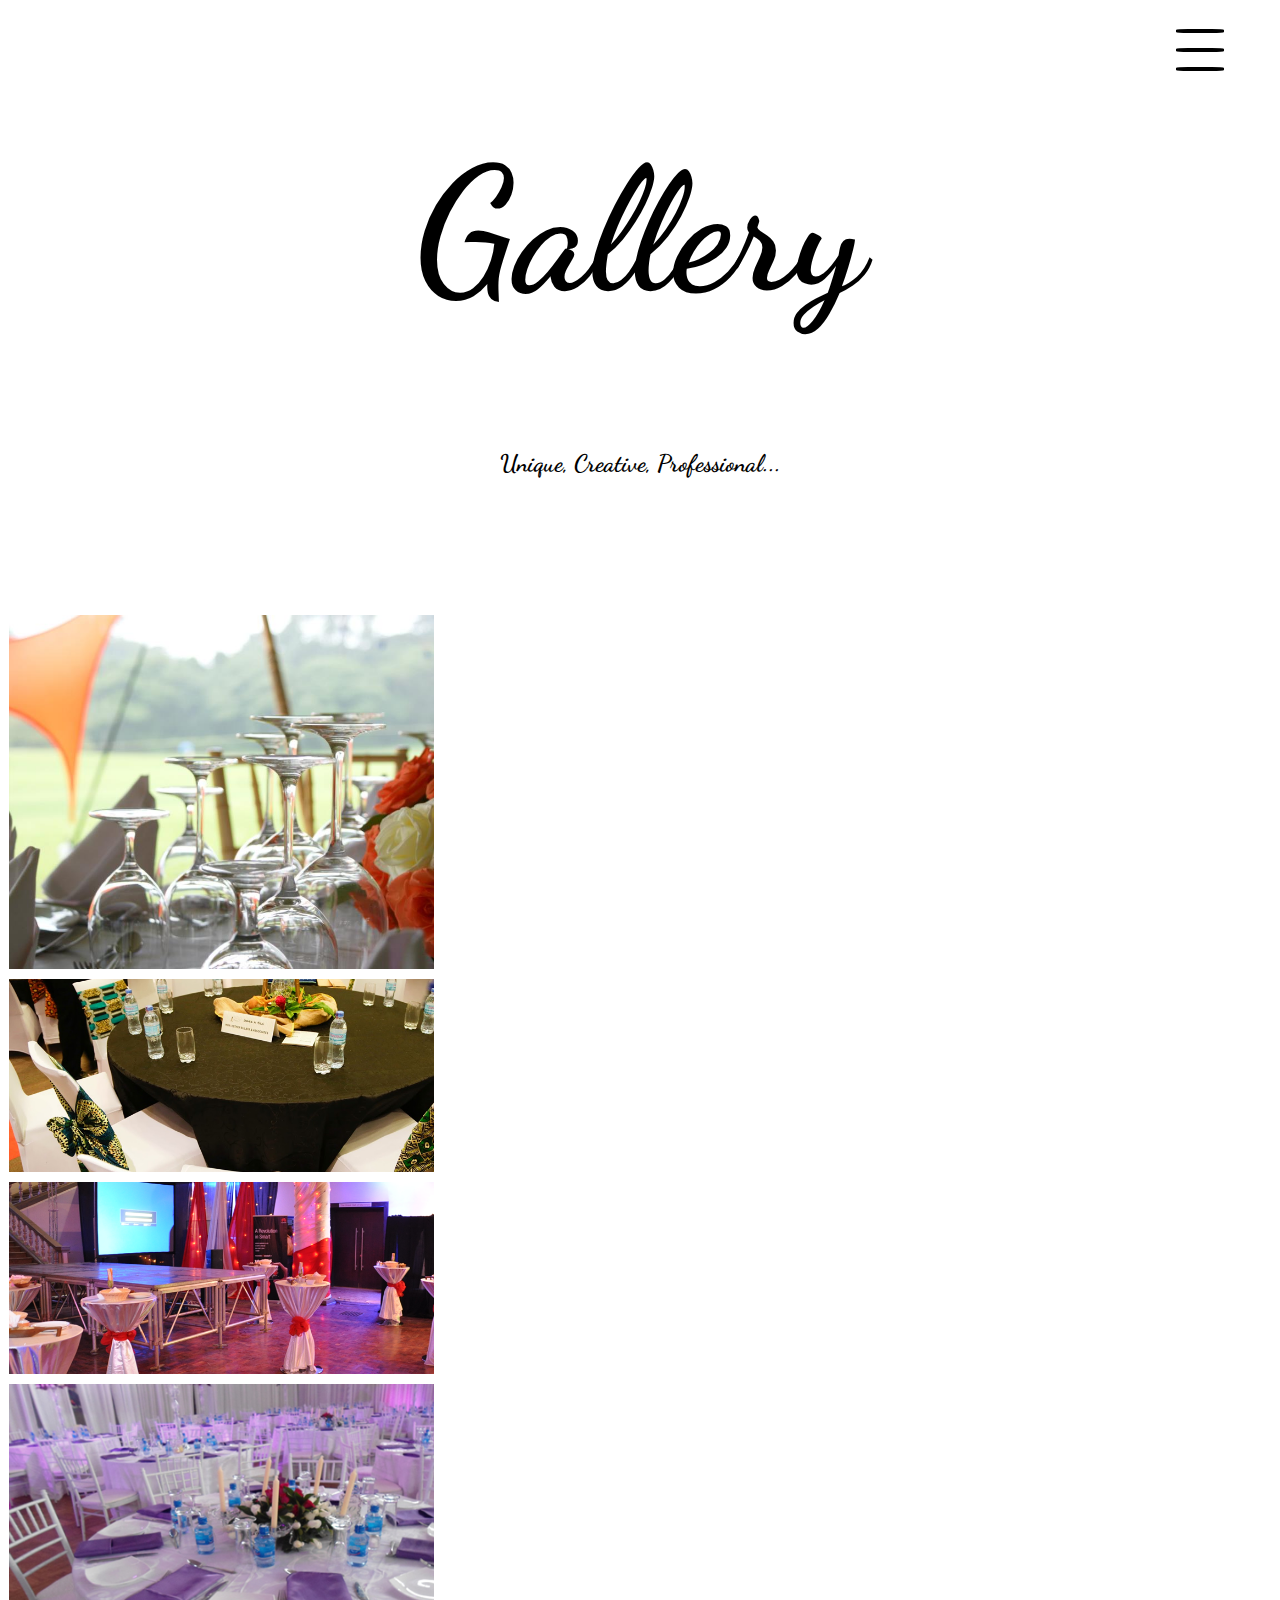
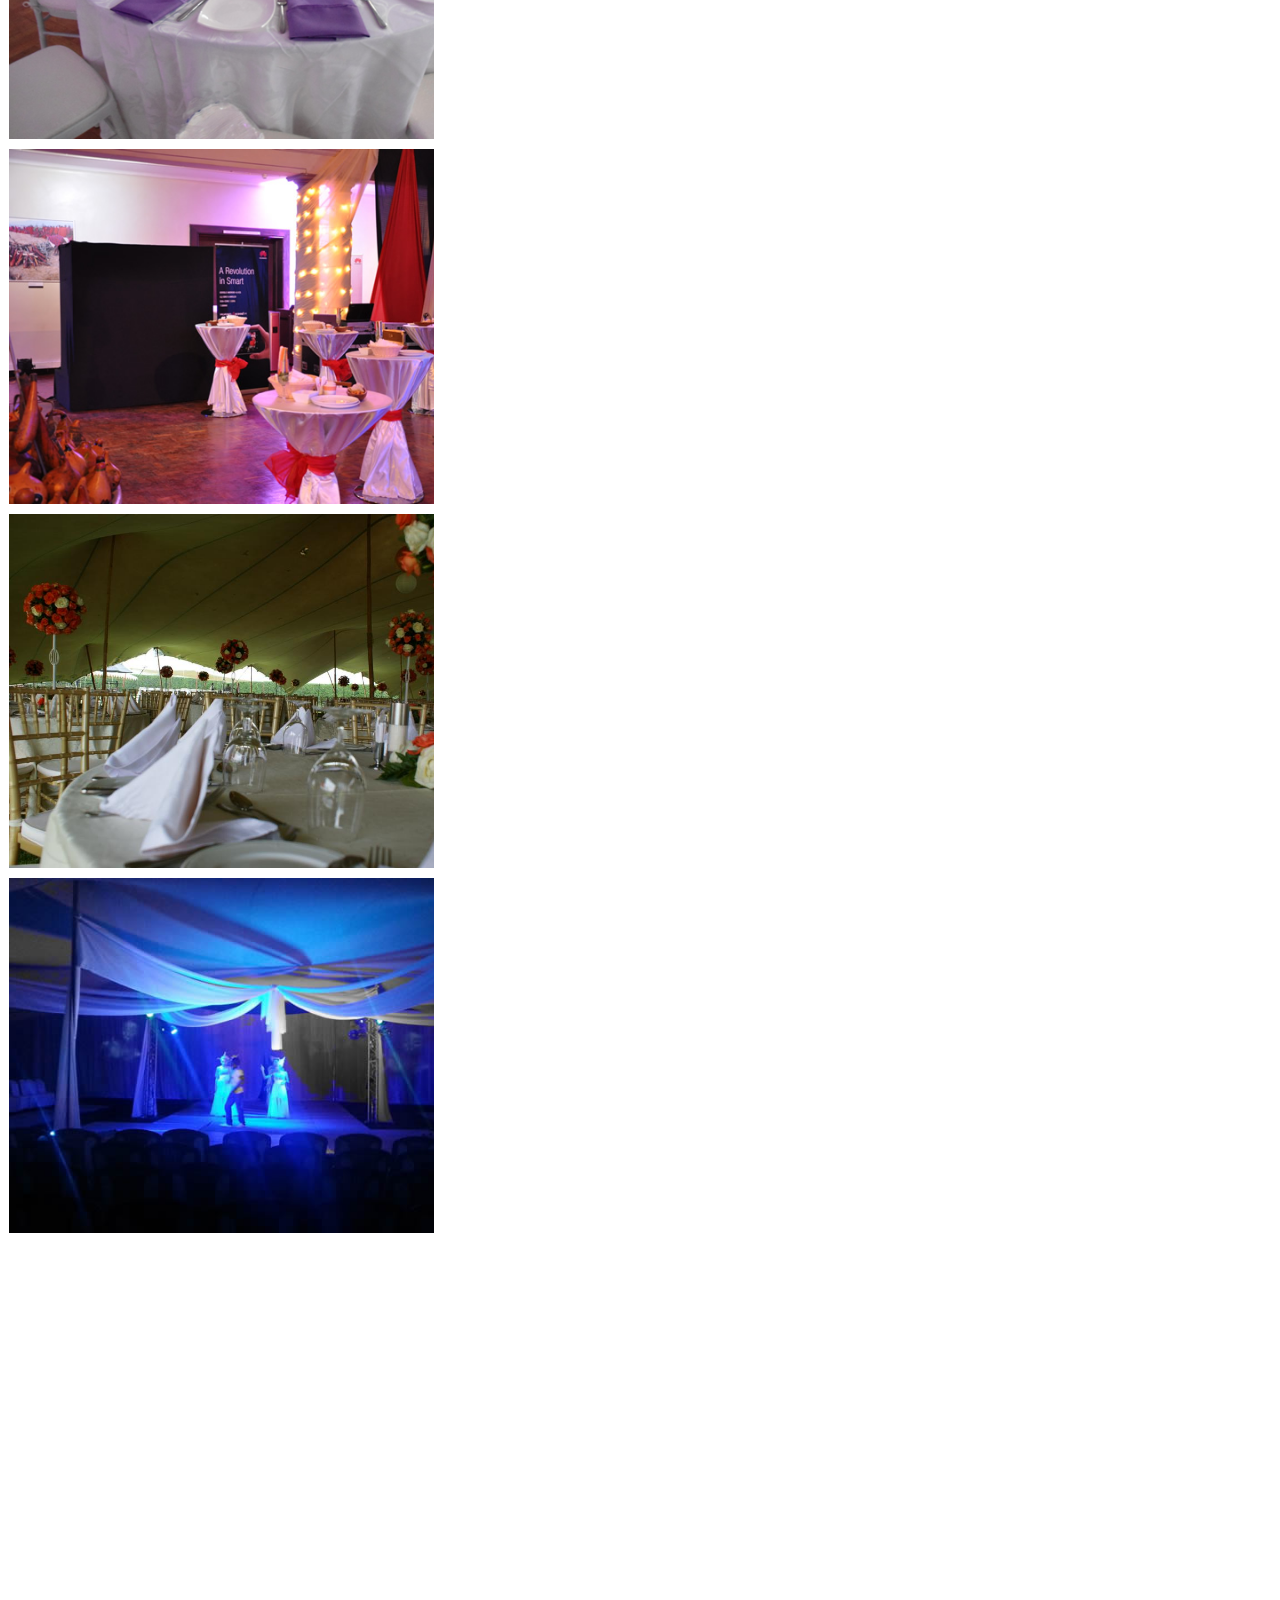
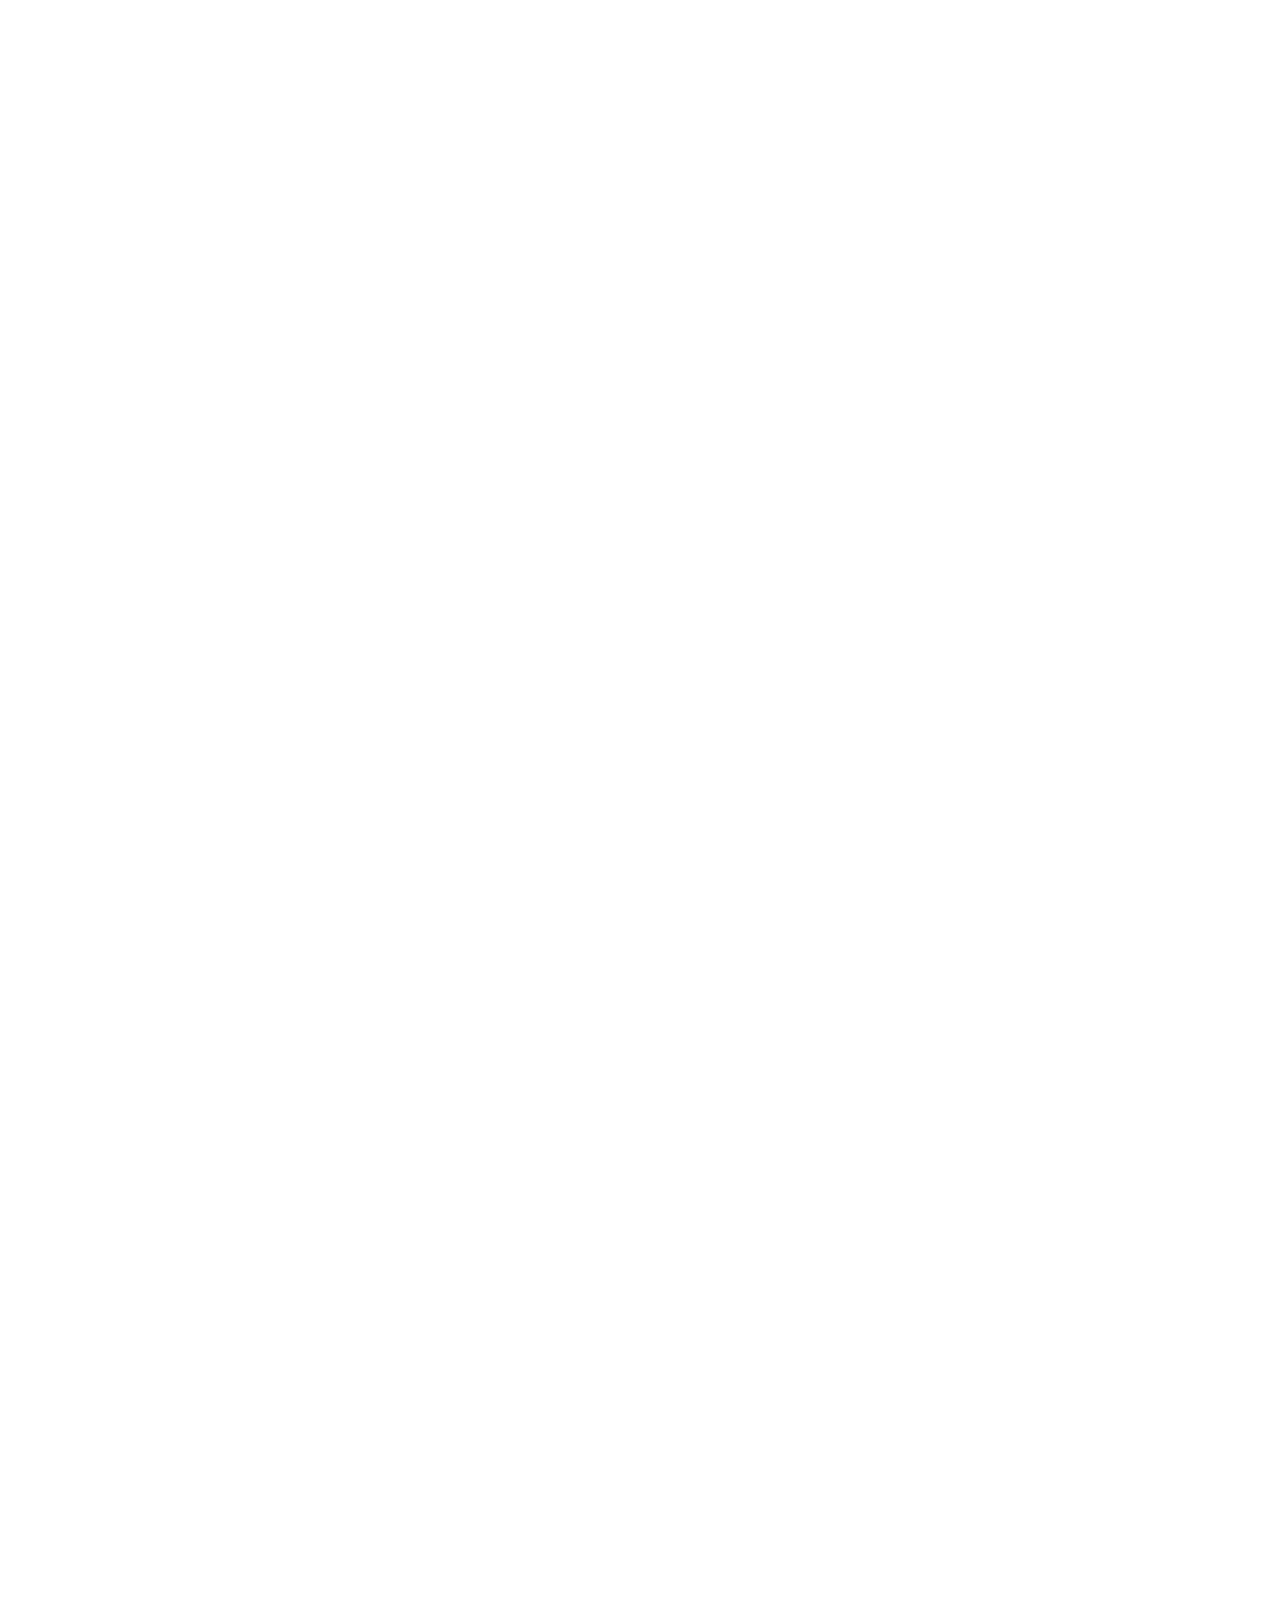
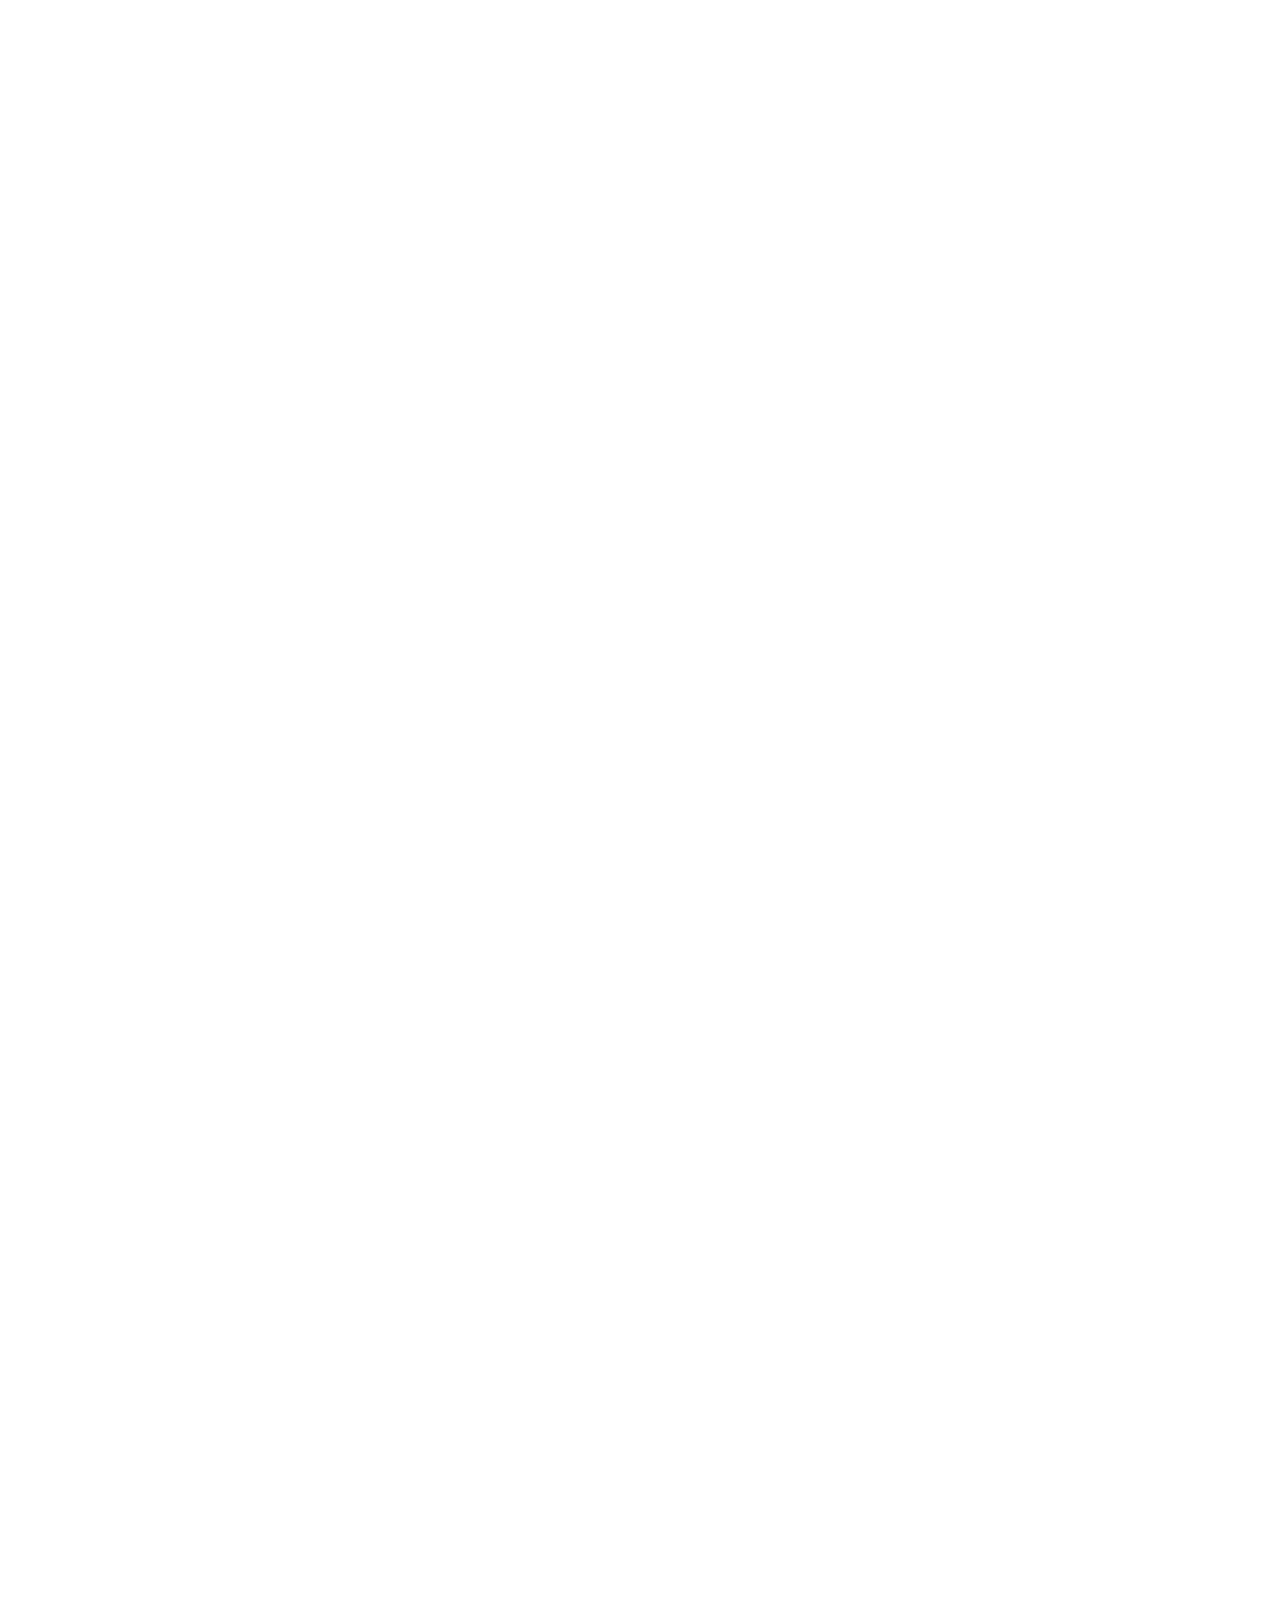
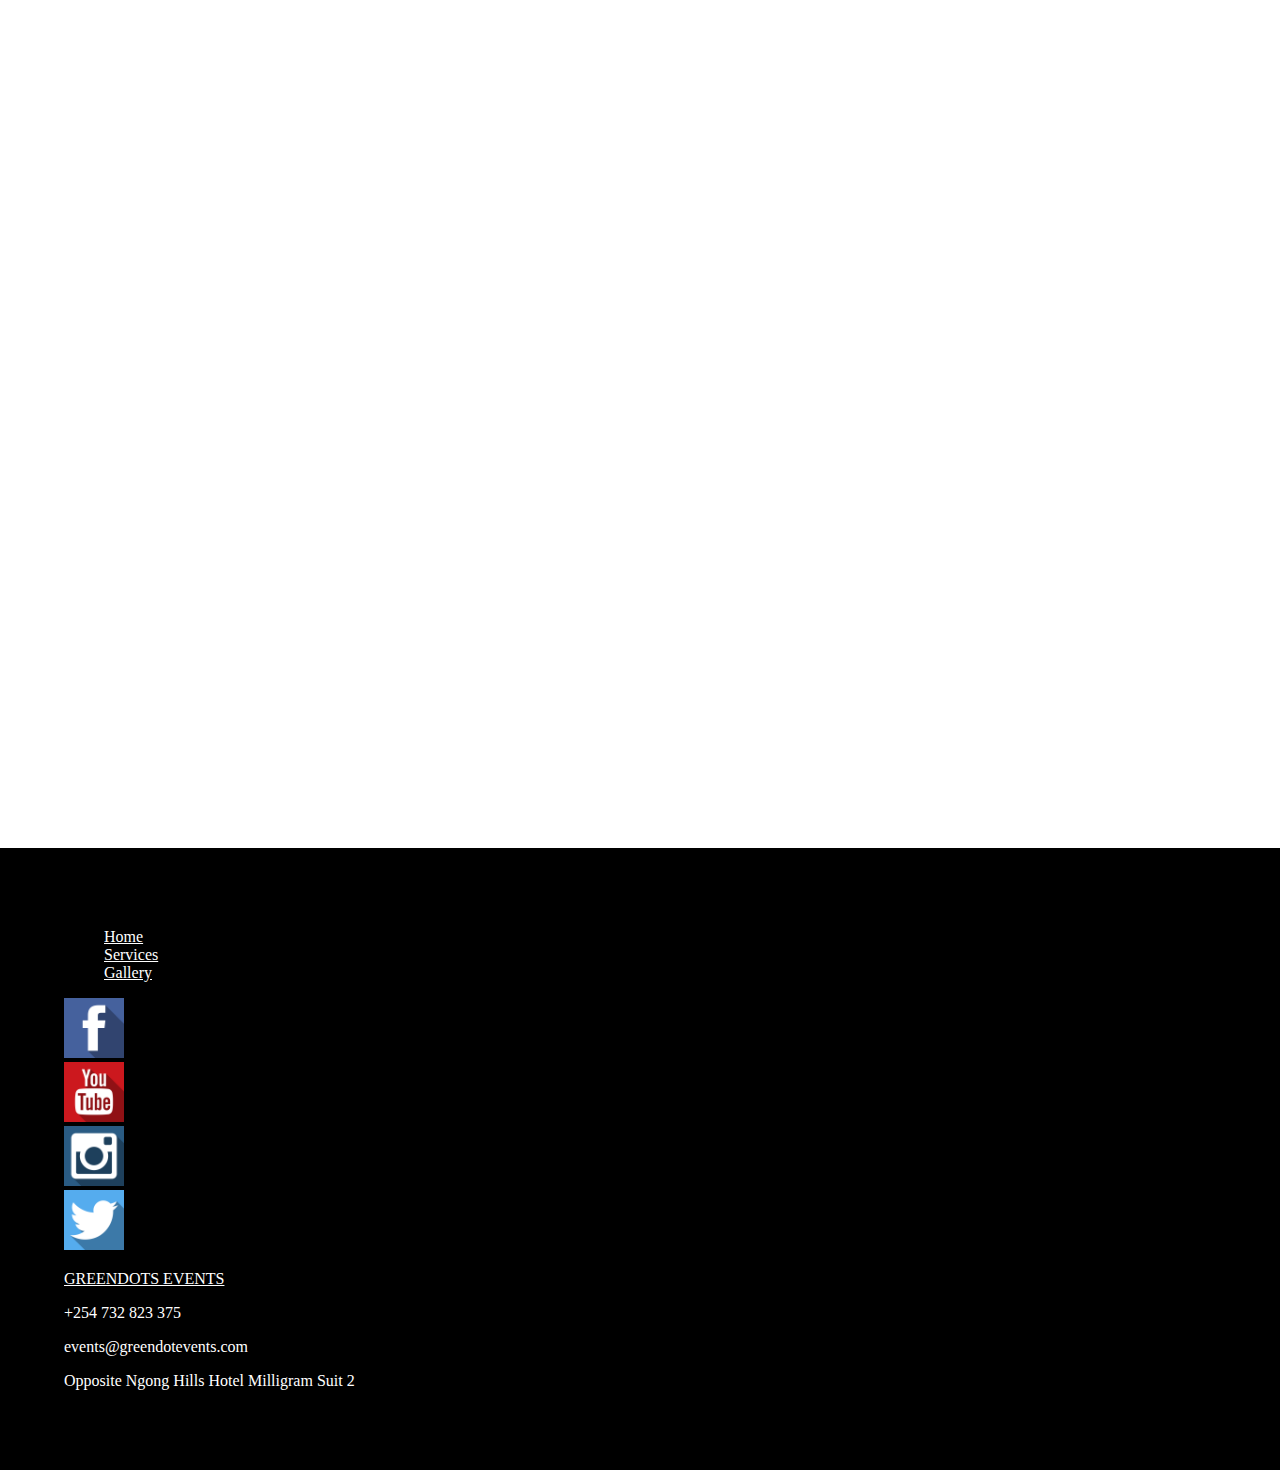
==== commit f8c72f4b: "Created a slide in menu triggered by the click on the icon" ====
--- a/gallery.html
+++ b/gallery.html
@@ -31,7 +31,13 @@
     </div>
     </div>
   </div>
-
+  <div class="menucontent">
+    <ul>
+      <li><a href="index.html">HOME</a></li>
+      <li><a href="gallery.html">GALLERY</a></li>
+      <li><a href="services.html">SERVICES</a></li>
+    </ul>
+  </div>
 
   <div id="gallery">
     <div class="container">
--- a/css/styles.css
+++ b/css/styles.css
@@ -126,7 +126,7 @@
 }
 
 .display-1{
-  margin: 5%;
+  margin-top: 10%;
   font-size: 10.75em;
   font-weight: bolder;
 }
@@ -215,6 +215,7 @@
   position: absolute;
   top: 25%;
   border-radius: 25%;
+  transition: .35s ease-in-out;
 }
 
 .menu :nth-child(2){
@@ -224,25 +225,73 @@
   position: absolute;
   top: 50%;
   border-radius: 25%;
+  transition: .35s ease-in-out;
 }
 
 .menu :nth-child(3){
-
   background-color: black;
   width: 3em;
   height: .275em;
   position: absolute;
   top: 75%;
   border-radius: 25%;
-}
-
-
-
+  transition: .35s ease-in-out;
+}
+.menu.open :first-child{
+  transform: rotate(45deg);
+  top: 50%;
+  transition: .35s ease-in-out;
+}
+.menu.open :nth-child(3){
+  transform: rotate(-45deg);
+  top: 50%;
+  transition: .35s ease-in-out;
+}
+
+.menu.open :nth-child(2){
+  filter: opacity(0);
+  transition: .15s ease-in-out;
+}
+
+.menucontent{
+  height: 100vh;
+  width: 100%;
+  position: fixed;
+  z-index: 500;
+  background-color: white;
+  margin-left: 100%;
+  transition: 1s ease-in-out;
+}
+.menucontent.open{
+  margin-left: 0%;
+  transition: 1s ease-in-out;
+}
+.menucontent ul{
+  list-style: none;
+}
+
+.menucontent ul li {
+  font-size: 5em;
+  text-align: center;
+  margin: 5%;
+}
+.menucontent ul li a {
+  text-decoration: none;
+  transition: .25s ease-in-out;
+}
+
+.menucontent ul li a:hover {
+  text-decoration: line-through;
+  transition: .25s ease-in-out;
+}
 /* Responsive layout - makes a two column-layout instead of four columns */
 @media (max-width: 800px) {
   .display-3{
     font-size: 60px;
   }
+  .display-1{
+    margin: 15%;
+  }
   .companylogos{
     padding: 5% 0 5% 5%;
     background-color: white;
@@ -261,11 +310,20 @@
   .menu{
     float: none;
     display: block;
-    margin: 0 auto;
+    margin-left: 45%;
   }
   .container-fluid{
     padding-left: 0;
     margin: 0;
+  }
+  .menucontent{
+
+    padding-top: 25%;
+  }
+  .menucontent ul li {
+    font-size: 3.5em;
+    text-align: center;
+    margin: 5%;
   }
 }
 
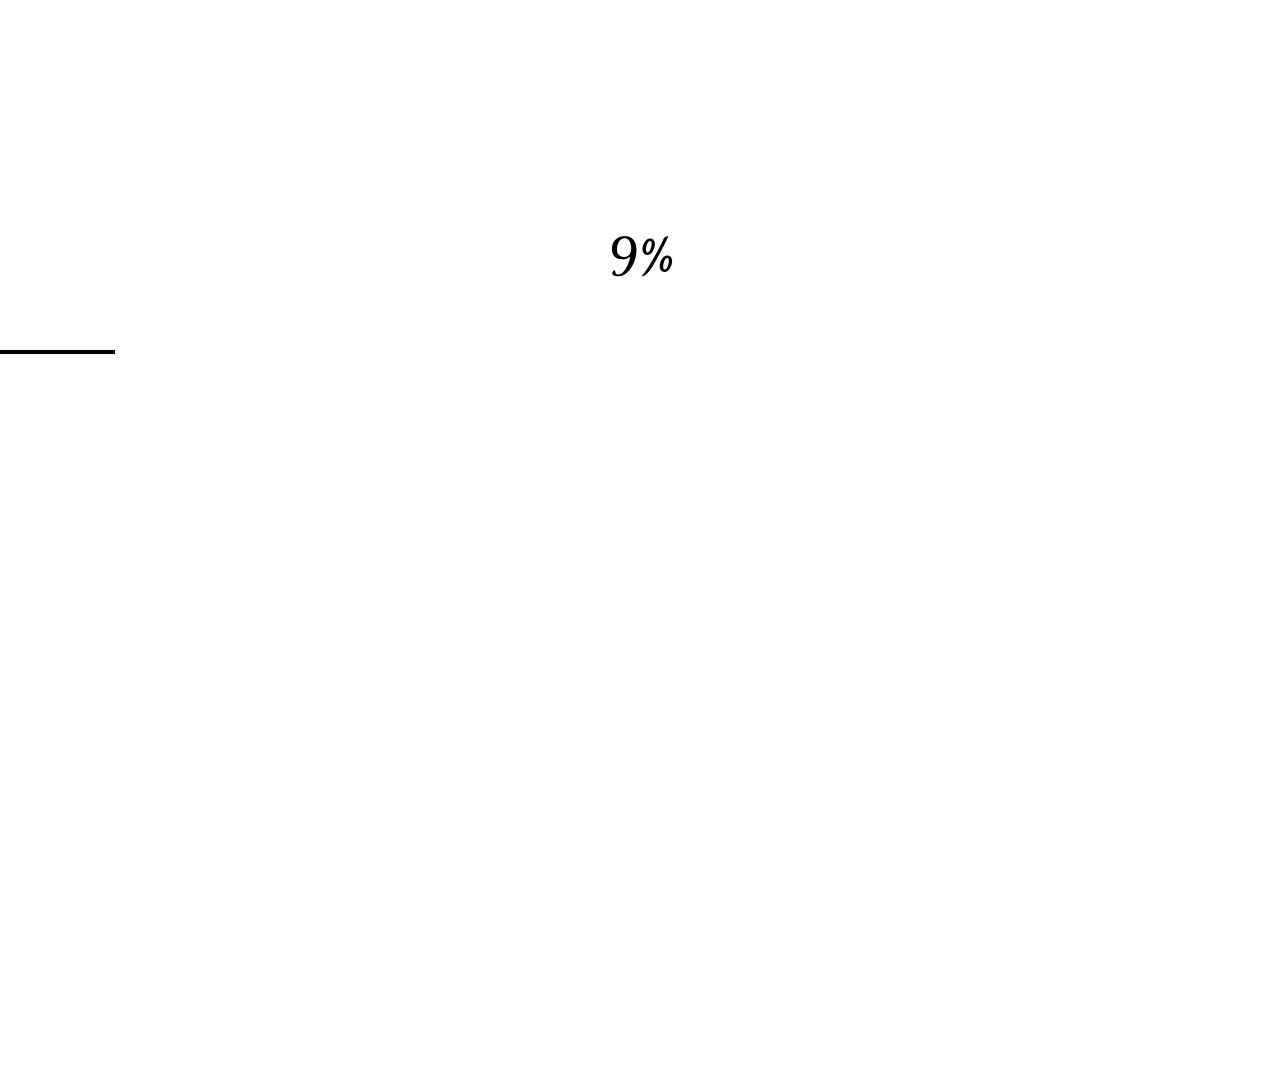
==== commit 83857c57: "Added a preloader animation" ====
--- a/gallery.html
+++ b/gallery.html
@@ -20,7 +20,12 @@
 </head>
 
 <body>
+  <div class="loader" id="loader">
+      <h1 class="display-3"><span id="counter">0</span>%</h1>
+    <div class="meter" id="meter"></div>
+  </div>
 
+  <div id="showWeb">
 
   <div class="container-fluid">
     <div class="menubar">
@@ -120,7 +125,7 @@
     </div>
   </div>
 
-
+</div>
 
 
 
--- a/css/styles.css
+++ b/css/styles.css
@@ -14,6 +14,27 @@
   overflow: hidden;
 }
 
+.loader{
+  height: 100%;
+  width: 100%;
+  background-color: white;
+  z-index: 2000;
+  position: absolute;
+  padding-top: 15%;
+}
+
+.meter{
+  height: .25em;
+  background-color: black;
+  margin-top: 5%;
+  width: 0;
+  transition: .15s ease-in-out;
+}
+
+#showWeb{
+  display: none;
+  transition: .5s ease-in-out;
+}
 div.logo.aos-init.aos-animate{
   padding: 5em;
 }
@@ -23,10 +44,6 @@
   padding: 0;
 }
 
-/*.container-fluid{
-  margin: 0;
-  padding: 0;
-}*/
 
 .subheading{
   font-family: 'Dancing Script', cursive;
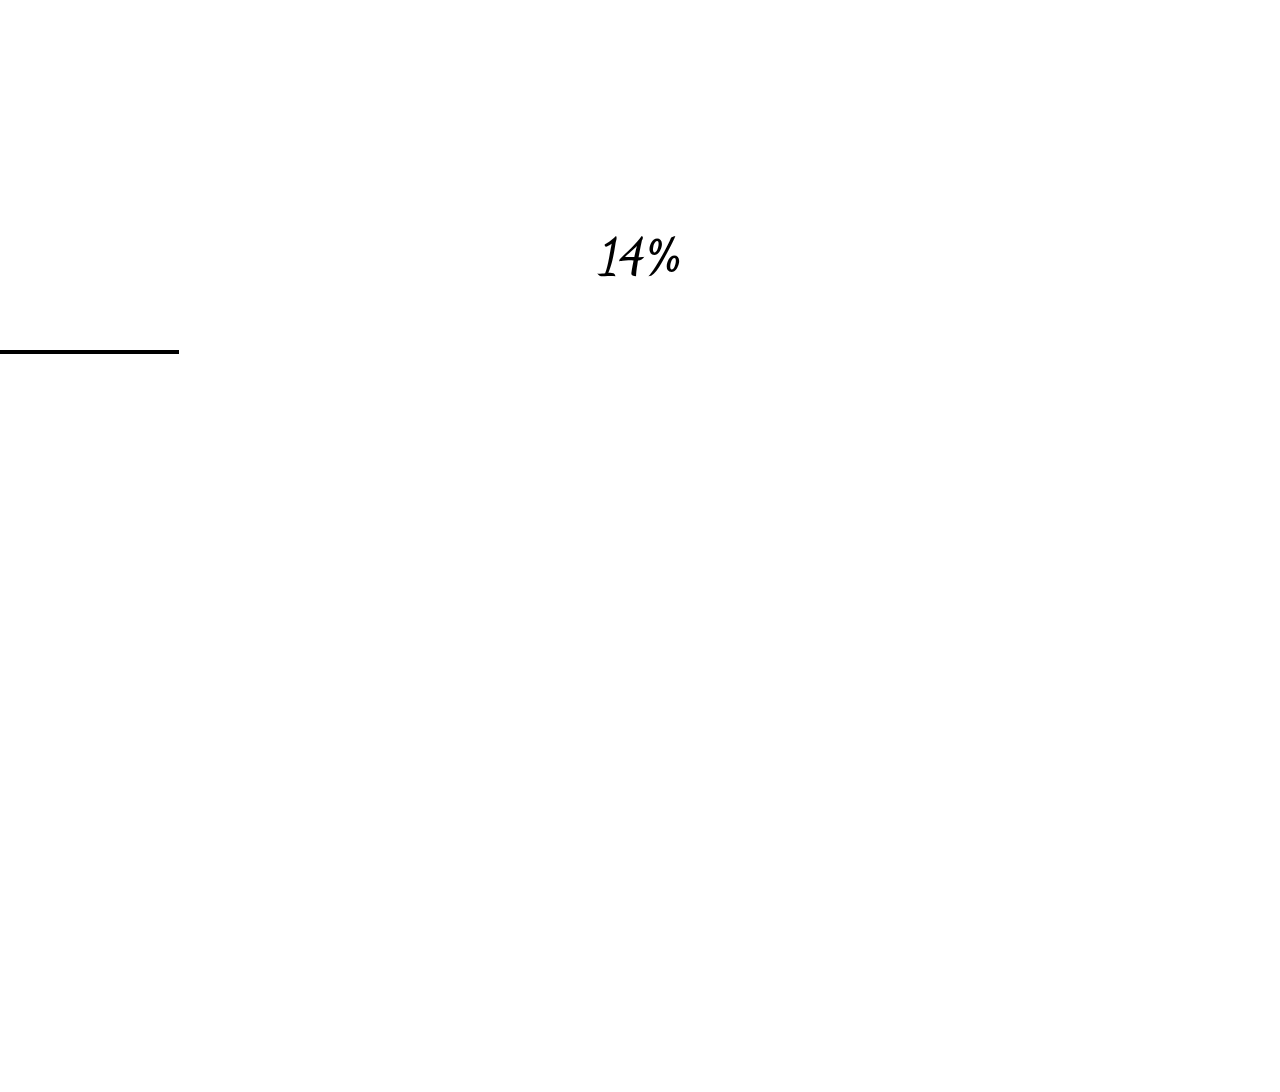
==== commit 514e10e5: "Added greensock stagger animation plugin" ====
--- a/gallery.html
+++ b/gallery.html
@@ -21,7 +21,7 @@
 
 <body>
   <div class="loader" id="loader">
-      <h1 class="display-3"><span id="counter">0</span>%</h1>
+      <h1 class=""><span id="counter">0</span>%</h1>
     <div class="meter" id="meter"></div>
   </div>
 
@@ -38,9 +38,9 @@
   </div>
   <div class="menucontent">
     <ul>
-      <li><a href="index.html">HOME</a></li>
-      <li><a href="gallery.html">GALLERY</a></li>
-      <li><a href="services.html">SERVICES</a></li>
+      <li class="menu-item"><a href="index.html">HOME</a></li>
+      <li class="menu-item"><a href="gallery.html">GALLERY</a></li>
+      <li class="menu-item"><a href="services.html">SERVICES</a></li>
     </ul>
   </div>
 
@@ -136,7 +136,7 @@
   <script src="https://maxcdn.bootstrapcdn.com/bootstrap/4.0.0-beta.2/js/bootstrap.min.js" integrity="sha384-alpBpkh1PFOepccYVYDB4do5UnbKysX5WZXm3XxPqe5iKTfUKjNkCk9SaVuEZflJ" crossorigin="anonymous"></script>
   <script src="aos-master/dist/aos.js"></script>
   <script src="css/dist/ekko-lightbox.min.js" charset="utf-8"></script>
-
+<script src="https://cdnjs.cloudflare.com/ajax/libs/gsap/2.0.2/TweenMax.min.js"></script>
 
 
   <script src="js/scripts.js" charset="utf-8"></script>
--- a/css/styles.css
+++ b/css/styles.css
@@ -77,13 +77,20 @@
   }
 
 #home{
-  filter: grayscale(0);
+  position: relative;
+
+}
+#home .video-container{
+  z-index: -1;
 }
 #home video{
-  position: absolute;
+  height: 100%;
+  width: 100%;
 }
 #home .container-fluid{
-  position: relative;
+  position: absolute;
+  top: 0;
+  left: 0;
 }
 #welcome div.logo{
   display: inline;
@@ -120,6 +127,8 @@
   background-color: black;
   padding: 5%;
   color: white;
+  text-align: center;
+  word-wrap: break-word;
 }
 
 .contact ul{
@@ -276,13 +285,14 @@
   position: fixed;
   z-index: 500;
   background-color: white;
-  margin-left: 100%;
-  transition: 1s ease-in-out;
-}
-.menucontent.open{
+  margin-left: 0%;
+  display: none;
+  /*transition: 1s ease-in-out;*/
+}
+/*.menucontent.open{
   margin-left: 0%;
   transition: 1s ease-in-out;
-}
+}*/
 .menucontent ul{
   list-style: none;
 }
@@ -318,7 +328,10 @@
     display: block;
     margin: 0 auto;
   }
-
+  #home video{
+    height: 100%;
+    width: 100%;
+  }
   .menubar{
     background-color: white;
     width: 100%;
